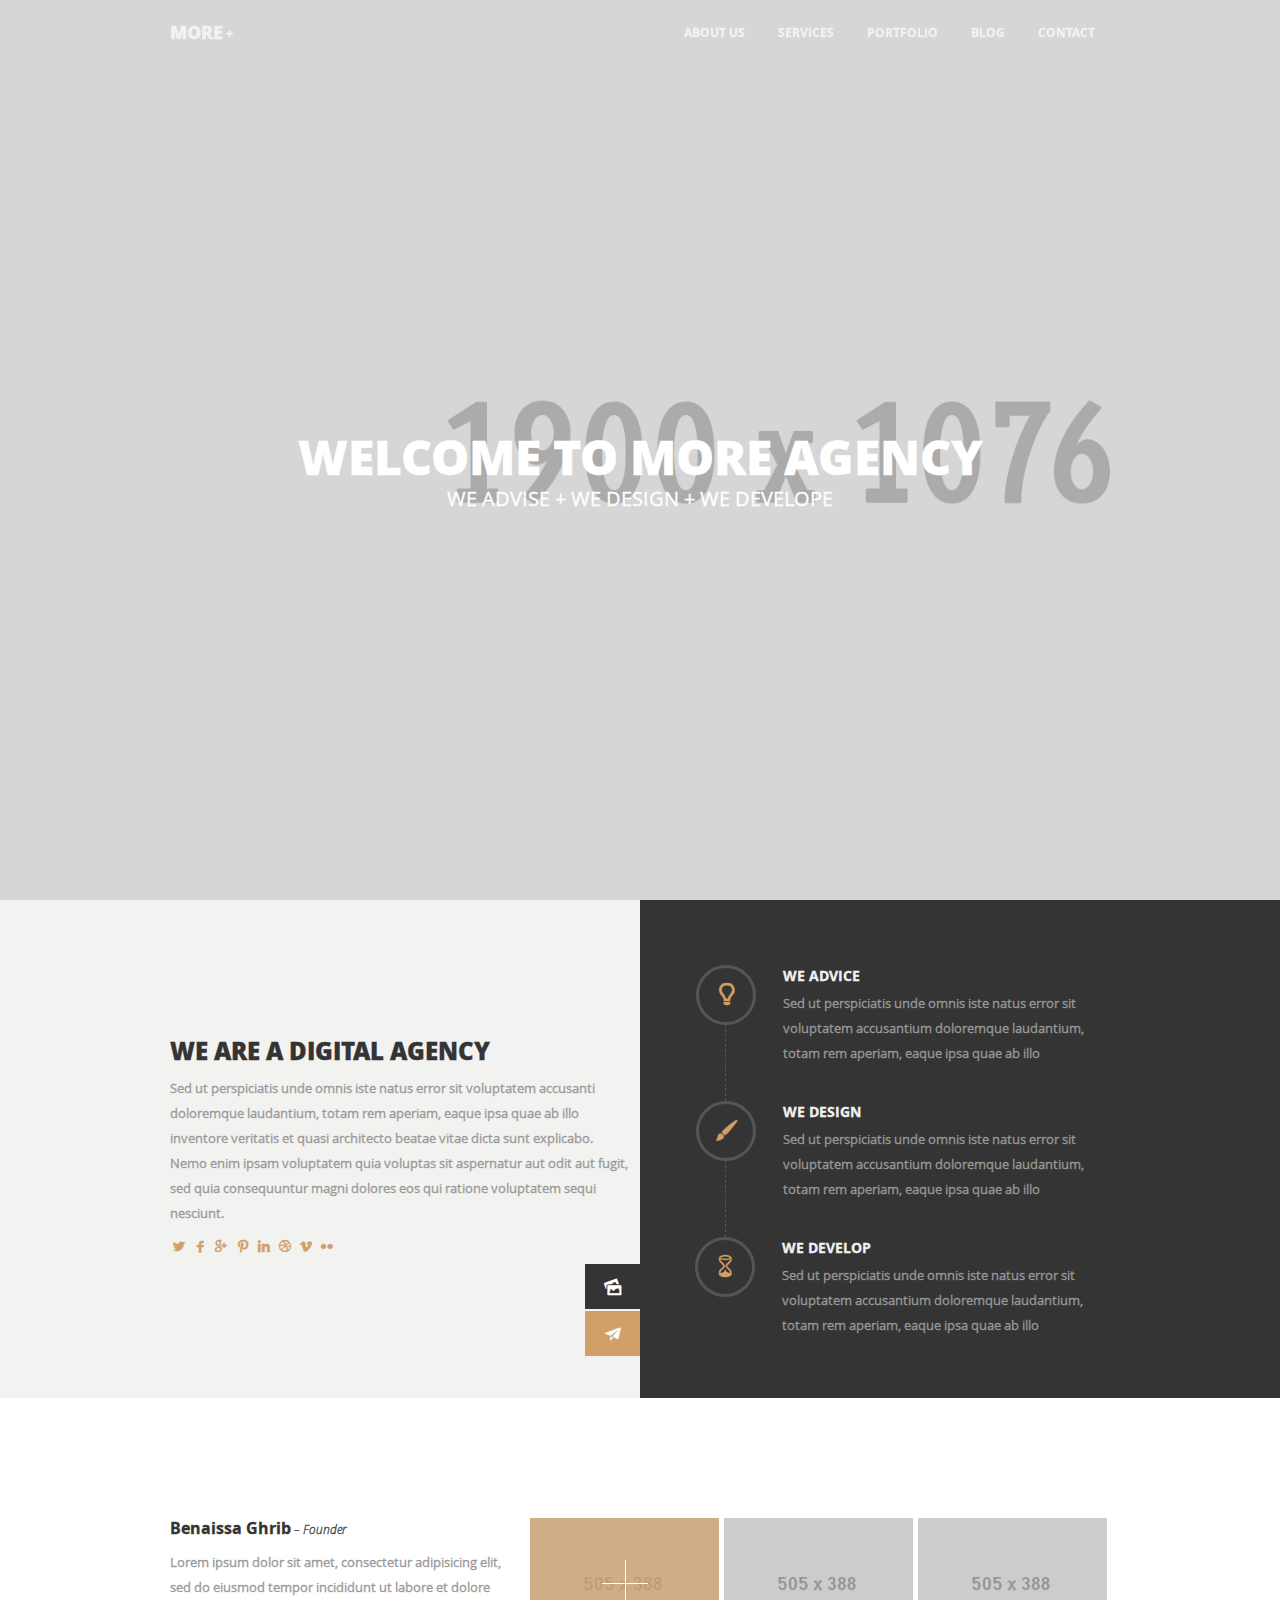
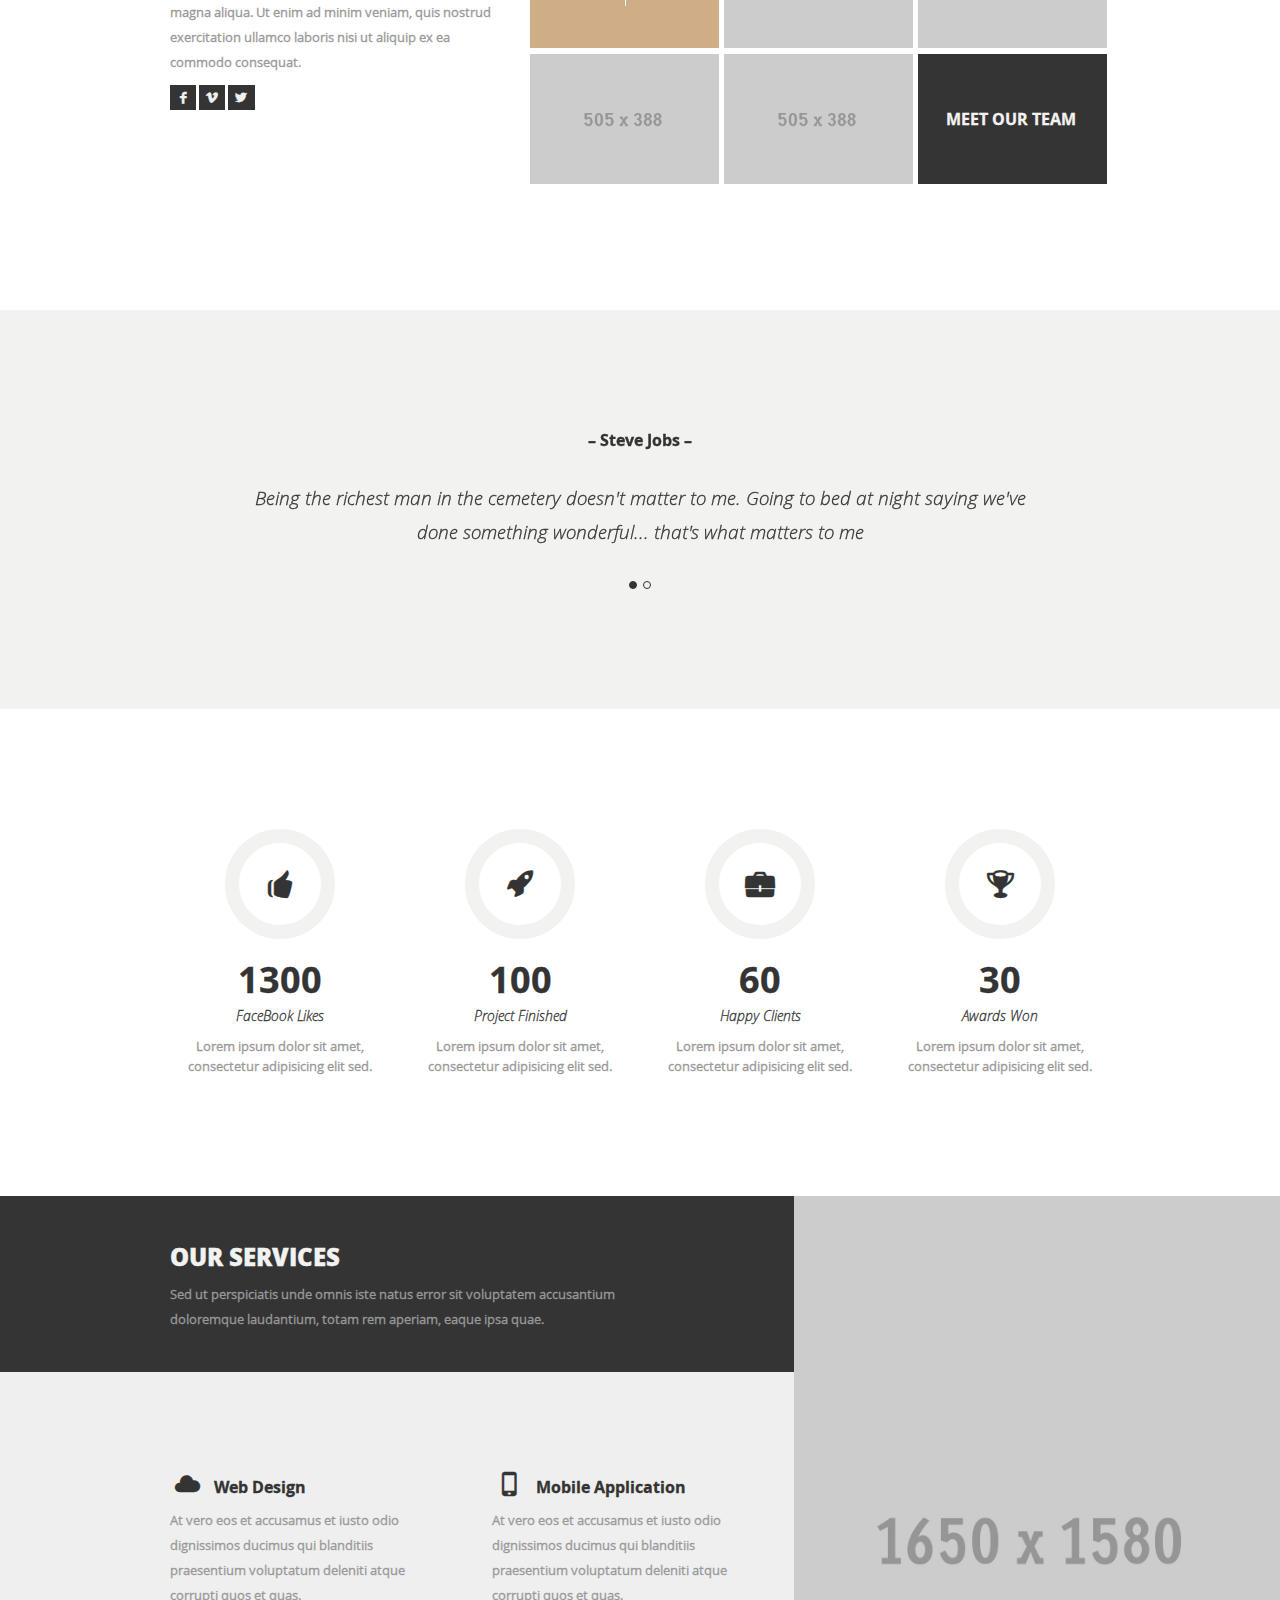
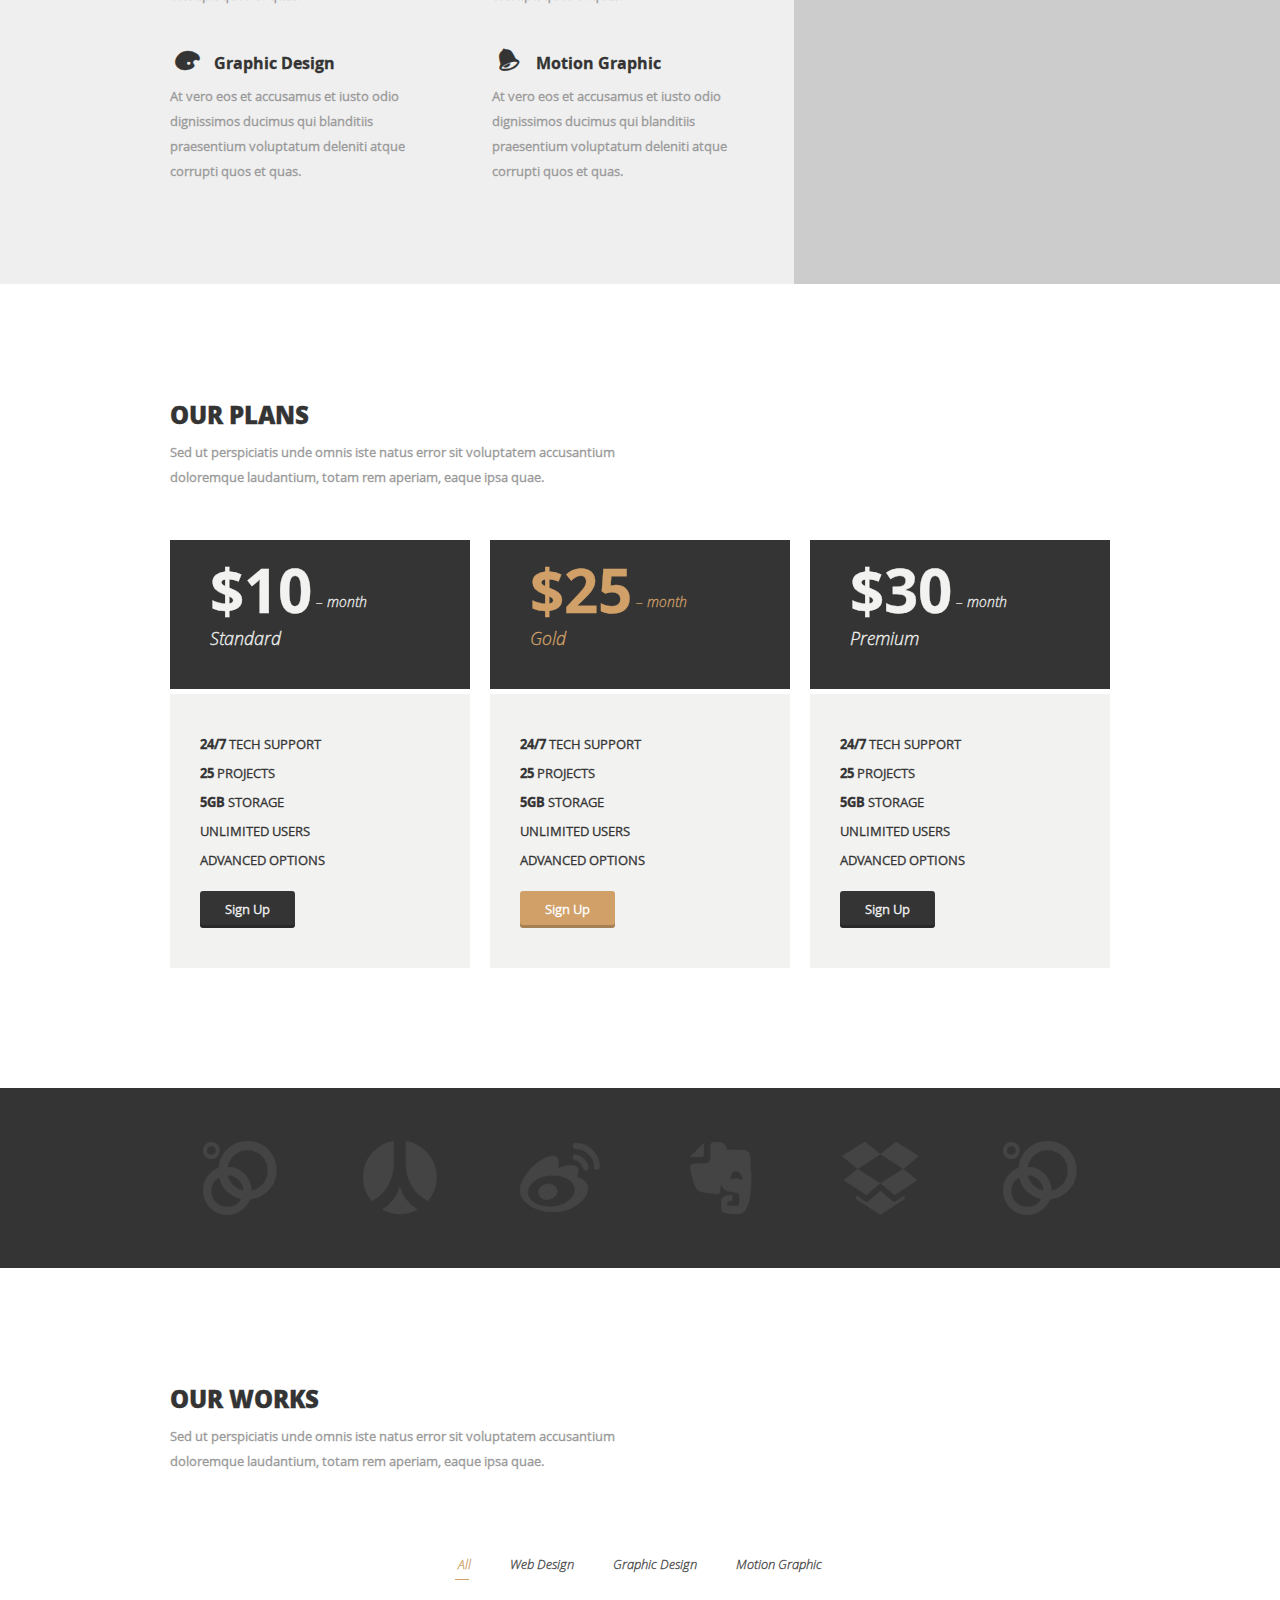
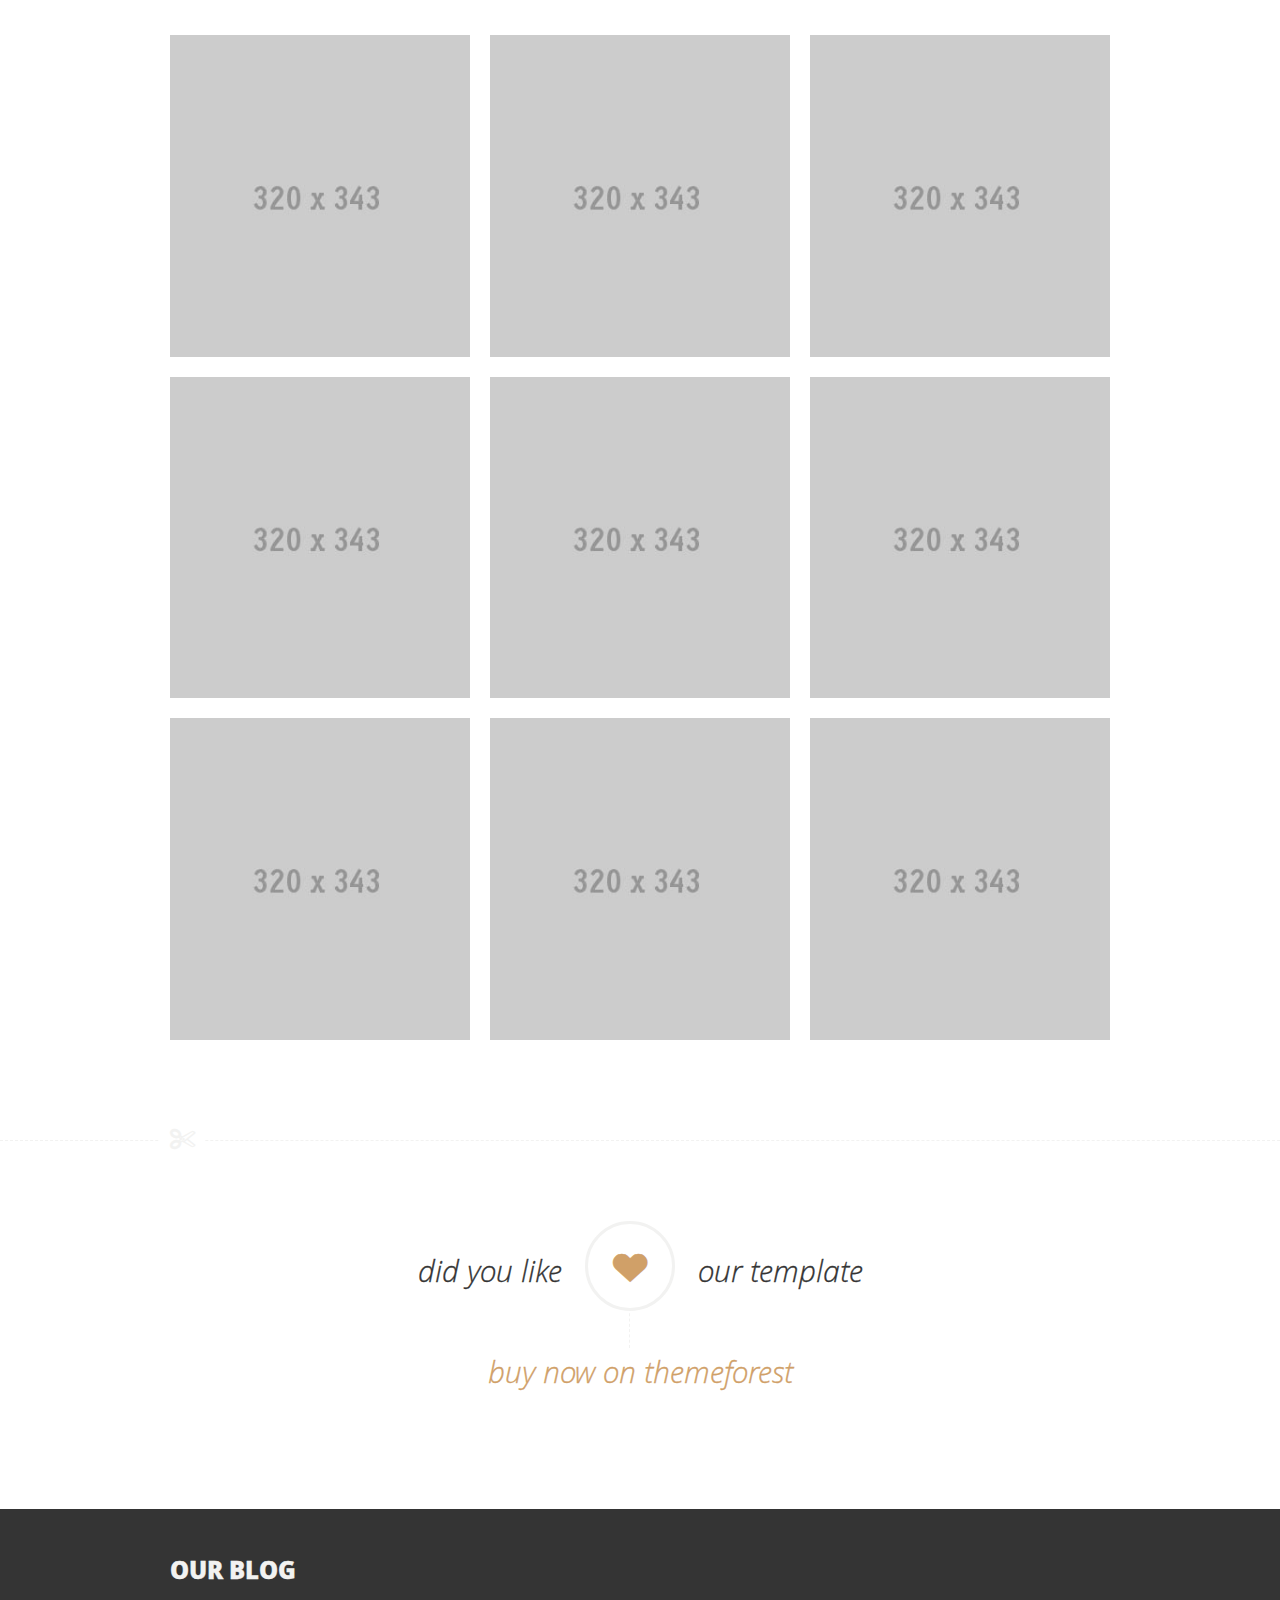
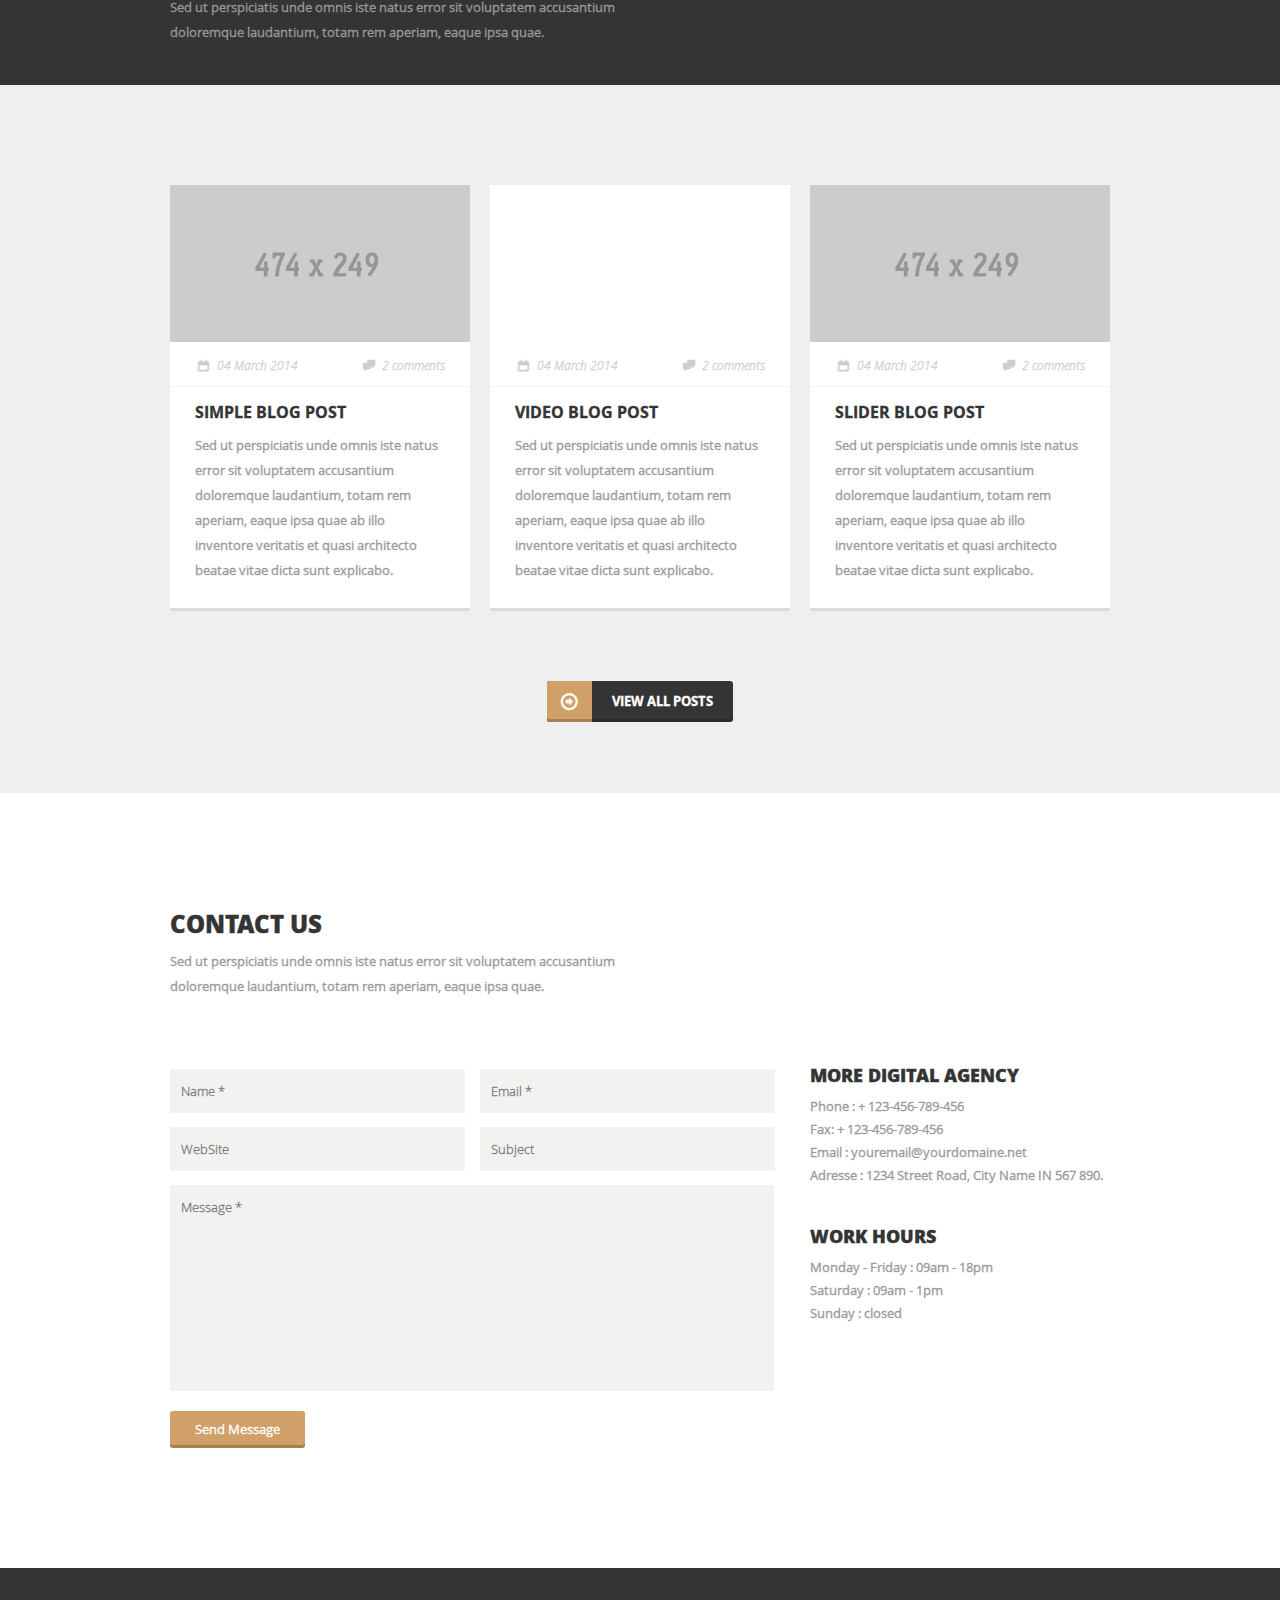
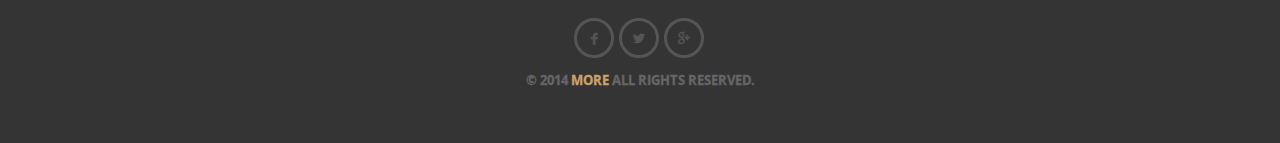
==== index.html @ 30f1f791 "first commit" ====
<!DOCTYPE HTML>
<html>
<head>
<meta http-equiv="Content-Type" content="text/html; charset=UTF-8">
<meta name="author" content="Benaissa Ghrib" />
<meta name="viewport" content="width=device-width, initial-scale=1, maximum-scale=1">

<title>MORE : Creative One Page Template</title>

<!--Stylesheet-->

<!--[if IE 7]>
<link rel="stylesheet" href="css/fontello-ie7.css"><![endif]-->

<link href="css/font.css" rel="stylesheet" type="text/css">
<link href="css/fontello.css" rel="stylesheet" type="text/css">
<link href="css/base.css" rel="stylesheet" type="text/css">
<link href="css/skeleton.css" rel="stylesheet" type="text/css">
<link href="css/main.css" rel="stylesheet" type="text/css">
<link href="css/magnific-popup.css" rel="stylesheet"  />
<link href="css/flexslider.css" rel="stylesheet" />



<!--[if lt IE 9]>
<script src="http://html5shiv.googlecode.com/svn/trunk/html5.js"></script>
<![endif]-->


<!--[if lt IE 8]>
<style>
/* For IE < 8 (trigger hasLayout) */
.clearfix {
    zoom:1;
}
</style>
<![endif]-->


</head>

<body>

	<!-- Preloader -->
	<div id="loader">
	  <div id="loaderInner"></div>
	</div>

<!--Wrapper-->
<div id="wrapper">


	<!--Header-->
	<header id="header" >
		
		<!--Main header-->
			<div class="mainHeader default">
				
				
				<!--Container-->
			<div class="container clearfix">
			<div class="one-third column">
				<!--Logo-->
				<div class="logo">
				<a  class="scroll" href="#wrapper"><h1>more<span>+</span></h1></a>
				</div>
				<!--End logo-->
			</div>
			
			
				<div class="two-thirds column">
						<!--Navigation-->
							<nav id="mainNav" >
								<a href="#" class="mobileBtn" ><i class="icon-menu"></i></a>

							<ul>
								<li><a class="scroll" href="#about">About us</a></li>
								<li><a class="scroll" href="#services">Services</a></li>
								<li><a class="scroll" href="#portfolio">Portfolio</a></li>
								<li><a class="scroll" href="#blog">BLog</a></li>
								<li><a class="scroll" href="#contact">Contact</a></li>

							</ul>

							</nav>
						<!--End navigation-->
	
				</div>
			<!--End container-->
			
			
		
 
			</div>
		<!--End main header-->
			</div>
	
	</header>
	<!--End header-->
	
	
	
	<!--Slider-->
	<div class="slider">
		
		<!--Main slider-->
		<div class=" mainSlider flexslider">
			
			
			
			
			<ul class="slides">
				
				<li><img src="images/sliderImages/slide1.jpg" class="slide" alt=""/>
				<div class="caption">
					<h1>Welcome to  more agency</h1>
					<p>we Advise  +  we Design  +  we Develope</p>	
				</div>
				</li>
					
					<li><img src="images/sliderImages/slide2.jpg" class="slide" alt="" />
						
						<div class="caption">
							<h1>Welcome to  more agency</h1>
							<p>we Advise  +  we Design  +  we Develope</p>	
						</div>
					
					</li>
			</ul>
			
			
			
		</div>
		<!--End main slider-->
	</div>
	<!--End  slider-->
	
	
	
	<!--About section-->
		<section id="about" class="about offsetBottom">

			<div class="introBg"></div>

			<!--Container-->
			<div class="container clearfix">
				
				
				<!--Intro-->
				<div class="eight columns intro">
					
					
					<!--Short buttons-->
					<div class="shortBtn "> 
						<a href="#portfolio"  class="shortFolio scroll">
							<span>View Our Work</span>
							<i class="icon-picture"></i>	
						</a>

						 <a  href="#contact" class="shortContact scroll" >
							<span>Say Hello To Us</span>
							<i class="icon-paper-plane "></i>
						</a> 
					</div>
					<!--End short buttons-->
					
					
					<!--Intro-->
					<div class="innerIntro">
						
					<h1 class="mainTitle">we are a digital agency</h1>
					<p>Sed ut perspiciatis unde omnis iste natus error sit voluptatem accusanti doloremque laudantium,
						 totam rem aperiam, eaque ipsa quae ab illo inventore veritatis et quasi architecto beatae vitae
						 dicta sunt explicabo. Nemo enim ipsam voluptatem quia voluptas sit aspernatur aut odit aut fugit,
						 sed quia consequuntur magni dolores eos qui ratione voluptatem sequi nesciunt.
					</p>
					

							<ul class="introSocial">
									<li><a href="#"><i class="icon-twitter"></i></a></li>
									<li><a href="#"><i class="icon-facebook"></i></a></li>
									<li><a href="#"><i class="icon-gplus"></i></a></li>
									<li><a href="#"><i class="icon-pinterest"></i></a></li>
									<li><a href="#"><i class="icon-linkedin"></i></a></li>
									<li><a href="#"><i class="icon-dribbble"></i></a></li>
									<li><a href="#"><i class="icon-vimeo"></i></a></li>
									<li><a href="#"><i class="icon-flickr"></i></a></li>
							</ul>
							
					</div>
					<!--End inner intro-->
				</div>
				<!--End intro-->
				
				
				
				<!--Feature-->
				<div class="eight columns features ">
					
					
					<!--Inner features-->
					<div class="featuresInner">
						
						<!--Feature single-->
						<div class="ft clearfix">
						<div class="ftIco">
							<span class="ico"><i class="icon-lamp"></i></span>
						</div>

						<div class="ftDet">
							<h3>we Advice</h3>
							<p>Sed ut perspiciatis unde omnis iste natus error sit voluptatem accusantium 
								doloremque laudantium, totam rem aperiam, eaque ipsa quae ab illo  </p>
						</div>
					</div>
					<!--End feature single-->
					
					<!--Feature single-->
					<div class="ft clearfix">
					<div class="ftIco">
						<span class="ico"><i class="icon-brush"></i></span>
					</div>

					<div class="ftDet">
						<h3>we design</h3>
						<p>Sed ut perspiciatis unde omnis iste natus error sit voluptatem accusantium 
							doloremque laudantium, totam rem aperiam, eaque ipsa quae ab illo  </p>
					</div>
				</div>
				<!--End feature single-->
				
				
				<!--Feature single-->
				<div class="ft clearfix">
				<div class="ftIco">
					<span class="ico"><i class="icon-hourglass"></i></span>
				</div>

				<div class="ftDet">
					<h3>we develop</h3>
					<p>Sed ut perspiciatis unde omnis iste natus error sit voluptatem accusantium 
						doloremque laudantium, totam rem aperiam, eaque ipsa quae ab illo  </p>
				</div>
			</div>
			<!--End feature single-->
					
					
					</div>
					<!--End inner features-->
					
				</div>
				<!--End features-->
				
			</div>
			<!--End container-->
			
		</section>
		<!--End about section-->
		
		
		
		
		<!--About details-->
			<section id="aboutDetails" class="aboutDetails offsetBottom">
		
		
			<!--Team-->
			<div class="team offsetBottom">
				
			<!--Container-->
			<div class="container clearfix ">
				
				
				
				<!--Team details-->
				<div class="six columns  teamDetails">
						
					<!--Team details single-->
					<div id="team1" class="td first">
						<h3>Benaissa Ghrib<span> – Founder</span></h3>
						<p>Lorem ipsum dolor sit amet, consectetur adipisicing elit, sed do eiusmod tempor incididunt ut
							 labore et dolore magna aliqua. Ut enim ad minim veniam,
							 quis nostrud exercitation ullamco laboris nisi ut aliquip ex ea commodo consequat.</p>
						<ul class="tSocials">
							<li><a href="#"><i class="icon-facebook"></i></a></li>
							<li><a href="#"><i class="icon-vimeo"></i></a></li>
							<li><a href="#"><i class="icon-twitter"></i></a></li>
						</ul>
					</div>
					<!--End team details single-->
					
					
						<!--Team details single-->
						<div id="team2" class="td">
							<h3>John Doe<span> – motion designer</span></h3>
							<p>Neque porro quisquam est, qui dolorem ipsum quia dolor sit amet, consectetur,
								 adipisci velit, sed quia non numquam eius modi
								 tempora incidunt ut labore et dolore magnam aliquam quaerat voluptatem. </p>
							<ul class="tSocials">
								<li><a href="#"><i class="icon-facebook"></i></a></li>
								<li><a href="#"><i class="icon-pinterest"></i></a></li>
							</ul>
						</div>
						<!--End team details single-->
						
						
						<!--Team details single-->
						<div id="team3" class="td">
							<h3>Jenny Smith<span> – designer</span></h3>
							<p>At vero eos et accusamus et iusto odio dignissimos ducimus qui blanditiis praesentium voluptatum
								 deleniti atque corrupti quos dolores et quas molestias excepturi sint occaecati cupiditate non provident,
								 similique sunt in culpa qui officia deserunt mollitia animi.</p>
							<ul class="tSocials">
								<li><a href="#"><i class="icon-facebook"></i></a></li>
								<li><a href="#"><i class="icon-gplus"></i></a></li>
								<li><a href="#"><i class="icon-pinterest"></i></a></li>
							</ul>
						</div>
						<!--End team details single-->
						
						
						<!--Team details single-->
						<div id="team4" class="td">
							<h3>Nora Doe<span> – developer</span></h3>
							<p>Bacon ipsum dolor sit amet t-bone shank sirloin beef pastrami ribeye jowl pork belly
								 kevin tenderloin. Chicken chuck sausage salami,
								 ball tip turkey sirloin turducken tri-tip ribeye tenderloin rump ham hock meatball.
								 Pork chop pastrami flank cow biltong .</p>
							<ul class="tSocials">
								<li><a href="#"><i class="icon-linkedin"></i></a></li>
								<li><a href="#"><i class="icon-gplus"></i></a></li>
								<li><a href="#"><i class="icon-instagram"></i></a></li>
							</ul>
						</div>
						<!--End team details single-->
						
						
						<!--Team details single-->
						<div id="team5" class="td">
							<h3>Emy Doe<span> – marketer</span></h3>
							<p>Bacon ipsum dolor sit amet t-bone shank sirloin beef pastrami ribeye jowl pork belly
								 kevin tenderloin. Chicken chuck sausage salami,
								 ball tip turkey sirloin turducken tri-tip ribeye tenderloin rump ham hock meatball.
								 Pork chop pastrami flank cow biltong .</p>
							<ul class="tSocials">
								<li><a href="#"><i class="icon-linkedin"></i></a></li>
								<li><a href="#"><i class="icon-dribbble"></i></a></li>
								<li><a href="#"><i class="icon-instagram"></i></a></li>
							</ul>
						</div>
						<!--End team details single-->
					
					
				</div>
				<!--End team details-->
				
				
				
				
				<!--Team thumbs-->
				<div class="ten columns teamThumbs">
					<ul class="thumbs">
						<li><a class="tactive" href="#team1"><img src="images/t1.jpg" alt="" ><span></span></a></li>
						<li><a href="#team2"><img src="images/t2.jpg" alt=""><span></span></a></li>
						<li><a href="#team3"><img src="images/t3.jpg" alt=""><span></span></a></li>
						<li><a href="#team4"><img src="images/t4.jpg" alt=""><span></span></a></li>
						<li><a href="#team5"><img src="images/t5.jpg" alt=""><span></span></a></li>
						<li class="teamTitle"><h3>meet our team</h3></li>
					</ul>
					
					
				</div>
				 <!--End team thumbs-->
				
		
			</div>
			<!--End container-->
			

				</div>
				<!--End team-->
			
			
			<!--Testimonials-->
			<div class="testimonials offsetBottom">
				
				<!--Container-->
				<div class="container clearfix">

					<div class="sixteen columns">


				<!--Testimonials slider-->
						<div class="testiSlider clearfix flexslider">


							<ul class="slides">
							<li><h3 class="testiProfile">– Steve Jobs –</h3>
								<blockquote>Being the richest man in the cemetery doesn't matter to me.
							Going to bed at night saying we've done something wonderful... that's what matters to me</blockquote>
							 </li>
							<li>
								<h3 class="testiProfile">– Steve Jobs –</h3>
								<blockquote>Being the richest man in the cemetery doesn't matter to me.
							Going to bed at night saying we've done something wonderful... that's what matters to me </blockquote>
							</li>	
								

							</ul>	

								</div>
						<!--End testimonials slider-->
						
							</div>

							</div>
							<!--End container-->
							
							</div>
							<!--End testimonials-->
							
				
						<!--Testimonials-->
						<div class="facts">

							<!--Container-->
							<div class="container clearfix">
								
								
								<!--Fct-->
								<div class="four columns fct timer">
								    <i class="icon-thumbs-up icoF"></i>
									<span class="count">1300</span>
									<span class="fc">FaceBook Likes</span>
									<p>Lorem ipsum dolor sit amet, consectetur adipisicing elit sed.</p>
								</div>
								<!--End fct-->
								
								
								<!--Fct-->
								<div class="four columns fct timer">
								    <i class="icon-rocket icoF"></i>
									<span class="count">100</span>
									<span class="fc">Project Finished</span>
									<p>Lorem ipsum dolor sit amet, consectetur adipisicing elit sed.</p>
								</div>
								<!--End fct-->
								
								
								<!--Fct-->
								<div class="four columns fct timer">
								    <i class="icon-briefcase icoF"></i>
									<span class="count">60</span>
									<span class="fc">Happy Clients</span>
									<p>Lorem ipsum dolor sit amet, consectetur adipisicing elit sed.</p>
								</div>
								<!--End fct-->
								
								
								<!--Fct-->
								<div class="four columns fct timer">
								    <i class="icon-trophy icoF"></i>
									<span class="count">30</span>
									<span class="fc">Awards Won</span>
									<p>Lorem ipsum dolor sit amet, consectetur adipisicing elit sed.</p>
								</div>
								<!--End fct-->
								
								
						
							</div>
							<!--End container-->

							</div>
							<!--End testimonials-->
						
			
		
		</section>
		<!--End about details section-->
		
		
		
		<!--Services section-->
		<section id="services" class="services offsetBottom">

				<div class="imgServices"></div>
				
				
				<!--Section title-->
				<div class="secTitle darkgrey">
						<!--Container-->
						<div class="container clearfix">
							<div class="row sectitleInner">
								<h1 class="mainTitle darkgrey">our services</h1>
								<p>Sed ut perspiciatis unde omnis iste natus error sit voluptatem accusantium doloremque
								laudantium, totam rem aperiam, eaque ipsa quae. </p>
							</div>
						</div>
						<!--End container-->
				</div>
				<!--End section title-->

				

				<!--Section content-->
				<div class="secContent lightgrey">

				<!--Container-->
				<div class="container clearfix">
					
					<!--Services inner-->
					<div class="servicesInner row">
						
						<!--Service-->
						<div class="service">
							<h3>
							<i class="icon-cloud"></i>
							Web Design
							</h3>
							<p>At vero eos et accusamus et iusto odio dignissimos ducimus
								 qui blanditiis praesentium voluptatum deleniti atque corrupti
								 quos et quas.</p>
						</div>
						<!--End services -->
	
						<!--Service-->
						<div class="service">
							<h3>
							<i class="icon-mobile"></i>
							Mobile Application
							</h3>
							<p>At vero eos et accusamus et iusto odio dignissimos ducimus
								 qui blanditiis praesentium voluptatum deleniti atque corrupti
								 quos et quas.</p>
						</div>
						<!--End services -->
					
						<!--Service-->
						<div class="service">
							<h3>
							<i class="icon-palette"></i>
							Graphic Design
							</h3>
							<p>At vero eos et accusamus et iusto odio dignissimos ducimus
								 qui blanditiis praesentium voluptatum deleniti atque corrupti
								 quos et quas.</p>
						</div>
						<!--End services -->
						
						<!--Service-->
							<div class="service">
								<h3>
								<i class="icon-bell"></i>
								Motion Graphic
								</h3>
								<p>At vero eos et accusamus et iusto odio dignissimos ducimus
									 qui blanditiis praesentium voluptatum deleniti atque corrupti
									 quos et quas.</p>
							</div>
						<!--End services -->
						
					</div>
					<!--End services inner-->

				</div>
				<!--End container-->

				</div>
				<!--End section content -->

			</section>
			<!--End services section-->
			
			
			
			
				<!--Plans section-->
				<section id="plans" class="plans">



						<!--Section title-->
						<div class="secTitle">
							
								<!--Container-->
								<div class="container clearfix">
									<div class="row sectitleInner">
										<h1 class="mainTitle">our plans</h1>
										<p>Sed ut perspiciatis unde omnis iste natus error sit voluptatem accusantium doloremque
										laudantium, totam rem aperiam, eaque ipsa quae. </p>
									</div>
								</div>
								<!--End container-->
						</div>
						<!--End section title-->
						
						
						
						
						<!--Section content-->
						<div class="secContent">

						<!--Container-->
						<div class="container clearfix">
							
								<!--Plans inner-->
								<div class="plansInner offsetBottom clearfix">
									
									
								<!--Plan-->
								<div class="one-third column plan">
									
									<!--Plan header-->
									<div class="planHeader">
										<div class="planPrice"><h1>$10<span> &ndash; month</span></h1></div>
										<div class="planName"><h3>Standard</h3></div>
									</div>
									<!--End plan header-->	
									
									<!--Plan body-->
									<div class="planBody">
										<ul>  
										<li><span>24/7</span> Tech Support</li>
										<li><span>25</span> Projects</li>  
										<li><span>5GB</span> Storage</li>  
										<li>Unlimited Users</li>  
										<li>Advanced options</li>  
										</ul>
										
										<!--Plan btn-->
										<div class="btn">
											<a href="#">Sign Up</a>
										</div>
										<!--End plan btn-->
										
									</div>
									<!--End plan body-->
									
									
								</div>
								<!--End plan-->
								
								
								<!--Plan-->
								<div class="one-third column plan">
									
									<!--Plan header-->
									<div class="planHeader featured">
										<div class="planPrice"><h1>$25<span> &ndash; month</span></h1></div>
										<div class="planName"><h3>Gold</h3></div>
									<!--End plan header-->
									</div>
									
									<!--Plan body-->
									<div class="planBody">
										<ul>  
										<li><span>24/7</span> Tech Support</li>
										<li><span>25</span> Projects</li>  
										<li><span>5GB</span> Storage</li>  
										<li>Unlimited Users</li>  
										<li>Advanced options</li>  
										</ul>
										
										<!--Plan btn-->
										<div class="btn featured">
											<a href="#">Sign Up</a>
										</div>
										<!--End plan btn-->
										
									</div>
									<!--End plan body-->
									
								</div>
								<!--End plan-->
								
								
								
								<!--Plan-->
								<div class="one-third column plan">
									
									
									<!--Plan header-->
									<div class="planHeader">
										<div class="planPrice"><h1>$30<span> &ndash; month</span></h1></div>
										<div class="planName"><h3>Premium</h3></div>
									</div>
									<!--End plan header-->
									
									
									<!--Plan body-->
									<div class="planBody">
										<ul>  
										<li><span>24/7</span> Tech Support</li>
										<li><span>25</span> Projects</li>  
										<li><span>5GB</span> Storage</li>  
										<li>Unlimited Users</li>  
										<li>Advanced options</li>  
										</ul>
										
										<!--Plan btn-->
										<div class="btn">
											<a href="#">Sign Up</a>
										</div>
										<!--End plan btn-->
										
										
									</div>
									<!--End plan body-->
									
									
								</div>
								<!--End plan-->
									
								</div>
								<!--End plans inner-->
							
						</div>
						<!--End container-->
						
						
						
							<!--Clients-->
							<div class="clients">
								
							<!--Container-->
							<div class="container clearfix">
								
										
							<!--Clients slider-->
								<div class="clientSlider clearfix flexslider">

									<ul class="slides">
										<li><i class="icon-google-circles"></i></li>
										<li><i class="icon-renren"></i></li>
										<li><i class="icon-sina-weibo"></i></li>
										<li><i class="icon-evernote"></i></li>
										<li><i class="icon-dropbox"></i></li>
										<li><i class="icon-google-circles"></i></li>
										<li><i class="icon-dropbox"></i></li>
										<li><i class="icon-sina-weibo"></i></li>
										<li><i class="icon-evernote"></i></li>
										<li><i class="icon-stumbleupon"></i></li>	
									</ul>	

								</div>
							<!--End clients slider-->
							
								</div>
								<!--End container-->
							
							</div>
							<!--End clients-->


						</div>
						<!--End section content -->
						</section>
						<!--End plans section-->
						
						
						
						
						
						
						
					<!--Portfolio section-->
					<section id="portfolio" class="offsetTop">

							<!--Section title-->
							<div class="secTitle">

									<!--Container-->
									<div class="container clearfix">
										<div class="row sectitleInner">
											<h1 class="mainTitle">our works</h1>
											<p>Sed ut perspiciatis unde omnis iste natus error sit voluptatem accusantium doloremque
											laudantium, totam rem aperiam, eaque ipsa quae. </p>
										</div>
									</div>
									<!--End container-->
							</div>
							<!--End section title-->




							<!--Section content-->
							<div class="secContent">

							<!--Container-->
							<div class="container clearfix">
								
								
								<!--Filter nav-->
								<div class="filterNav">
									
									<ul class="filter" id="category">
										<li class="all current"><a href="#">All</a></li>
										<li class="catWeb"><a href="#"> Web Design</a></li>
										<li class="catGraphic"><a href="#">Graphic Design</a></li>
										<li class="catMotion"><a href="#" class="last">Motion Graphic</a></li>
									</ul>
								
								</div>
								<!--End filter nav-->
																
				
								<!-- Works list -->
								<div id="works" class="clearfix ">
									<!--Portfolio-->
										<ul class="portfolio clearfix">
										

							<li class="one-third column  item " data-id="id-1" data-type="catWeb">
								<div >
								<a href="project.html" class="openProject">
									<div class="desc">
									<div class="crosshair"><img src="images/crosshair.png" alt=""></div>
									<h3 class="projDesc">Project Name <span>&#8213; web design &#8213;</span></h3>

									</div>
									<img src="images/portfolioImages/w1.jpg" alt="">
								</a>

							</div></li>
						
						

							<li class="one-third column  item  " data-id="id-2" data-type="catWeb"><div >
								<a href="project.html" class="openProject">
									<div class="desc">
										<div class="crosshair"><img src="images/crosshair.png" alt=""></div>
									<h3 class="projDesc">Project Name <span>&#8213; web design &#8213;</span></h3>
									</div>
									<img src="images/portfolioImages/w2.jpg" alt="">
								</a>
							</div></li>
						
						

							<li class="one-third column  item " data-id="id-3" data-type="catGraphic"><div >
								<a href="project.html" class="openProject">
									<div class="desc">
									<div class="crosshair"><img src="images/crosshair.png" alt=""></div>
									<h3 class="projDesc">Project Name <span>&#8213; graphic design &#8213;</span></h3>
									</div>
									<img src="images/portfolioImages/w3.jpg" alt="">
								</a>

							</div>
							</li>

							<li class="one-third column  item " data-id="id-4" data-type="catGraphic"><div >
								<a href="project.html" class="openProject">
									<div class="desc">
									<div class="crosshair"><img src="images/crosshair.png" alt=""></div>
									<h3 class="projDesc">Project Name <span>&#8213; graphic design &#8213;</span></h3>
									</div>
									<img src="images/portfolioImages/w4.jpg" alt="">
								</a>
							
							</div>
						
							</li>

							<li  class="one-third column  item " data-id="id-5" data-type="catGraphic"><div>
								<a href="project.html" class="openProject">
									<div class="desc">
									<div class="crosshair"><img src="images/crosshair.png" alt=""></div>
									<h3 class="projDesc">Project Name <span>&#8213; graphic design &#8213;</span></h3>
									</div>
										<img src="images/portfolioImages/w5.jpg" alt="">
								</a>

							</div>
						
							</li>
						

							<li class="one-third column  item " data-id="id-6" data-type="catMotion">
								<div >
								<a href="project_video.html" class="openProject">
									<div class="desc">
									<div class="crosshair"><img src="images/crosshair.png" alt=""></div>
									<h3 class="projDesc">Project Name <span>&#8213; motion graphic &#8213;</span></h3>
									</div>
									<img src="images/portfolioImages/w6.jpg" alt="">
								</a>

							</div>
						
							</li>
							<li class="one-third column  item " data-id="id-7" data-type="catMotion"><div >
									<a href="project_video.html" class="openProject">
										<div class="desc">
										<div class="crosshair"><img src="images/crosshair.png" alt=""></div>
										<h3 class="projDesc">Project Name <span>&#8213; motion graphic &#8213;</span></h3>
										</div>
											<img src="images/portfolioImages/w7.jpg" alt="">
									</a>


							</div>
						
							</li>
						
								<li class="one-third column  item " data-id="id-8" data-type="catMotion">
									<div >
									<a href="project_video.html" class="openProject">
										<div class="desc">
										<div class="crosshair"><img src="images/crosshair.png" alt=""></div>
										<h3 class="projDesc">Project Name <span>&#8213; motion graphic &#8213;</span></h3>
										</div>
										<img src="images/portfolioImages/w8.jpg" alt="">
									</a>

								</div>

								</li>
								<li class="one-third column  item " data-id="id-9" data-type="catMotion"><div >
										<a href="project_video.html" class="openProject">
											<div class="desc">
											<div class="crosshair"><img src="images/crosshair.png" alt=""></div>
											<h3 class="projDesc">Project Name <span>&#8213; motion graphic &#8213;</span></h3>
											</div>
												<img src="images/portfolioImages/w9.jpg" alt="">
										</a>


								</div>

								</li>

							</ul>
							<!--End portfolio-->
							</div>
							<!-- End works list -->
							
						
			
							</div>
							<!--End container-->

							</div>
							<!--End section content -->
							
						

							</section>
							<!--End portfolio section-->
							
						<!--Call to action-->	
						<section id="clt" class="clt offsetBottom">
							
							<!--Container-->
							<div class="container clearfix">
								
								<!--Clt inner-->
								<div class="cltInner">
									
								<p>did you like <i class="icon-heart"></i>  our template</p>
								<a href="#">buy now on themeforest</a>
								</div>
								<!--End clt inner-->
								
							</div>
							<!--End container-->	
							
						</section>
						<!--End call to action-->
						
						
						
						
						
					<!--BLog section-->
					<section id="blog"  class="blog">


							<!--Section title-->
							<div class="secTitle darkgrey">
									<!--Container-->
									<div class="container clearfix">
										<div class="row sectitleInner">
											<h1 class="mainTitle darkgrey">our BLog</h1>
											<p>Sed ut perspiciatis unde omnis iste natus error sit voluptatem accusantium doloremque
											laudantium, totam rem aperiam, eaque ipsa quae. </p>
										</div>
									</div>
									<!--End container-->
							</div>
							<!--End section title-->



							<!--Section content-->
							<div class="secContent lightgrey">

							<!--Container-->
							<div class="container clearfix">
								
							<!--Blog posts-->
							<div class="blogPosts clearfix">
								
							<div class="one-third column ">
								<!--Post-->
								<div class="post">
									<!--Post media-->
									<div class="media">
										<a  href="blog_single.html"><img src="images/blogImages/post1.jpg" height="160" alt=""></a>
									</div>
									<!--End post media-->
									
									
									<!--Post info-->
									<div class="postInfo clearfix">
										<span class="time"><i class="icon-calendar"></i>04 March 2014</span>
										<span class="comments"><a href="#"><i class="icon-chat"></i>2 comments</a></span>
									</div>
									<!--End post info-->
									
									
									<!--Post body-->
									<div class="postBody">
										<!--Post excerpt-->
										<div class="postExcerpt">
											<h1><a class="title" href="blog_single.html">Simple Blog Post</a></h1>
											<p>Sed ut perspiciatis unde omnis iste natus error sit
												 voluptatem accusantium doloremque laudantium, totam rem aperiam,
												 eaque ipsa quae ab illo inventore veritatis et quasi architecto
												 beatae vitae dicta sunt explicabo.</p>
										</div>
										<!--End post excerpt-->
									</div>
									<!--End post body-->
								</div>
								<!--End post-->	
							</div>	
							<div class="one-third column ">
									<!--Post-->
									<div class="post">
										<!--Post media-->
										<div class="media">
											<div class="videoWrapper" >
											<iframe  height="158" src="http://player.vimeo.com/video/51173359"  allowfullscreen></iframe>
											</div>
										</div>
										<!--End post media-->


										<!--Post info-->
										<div class="postInfo clearfix">
											<span class="time"><i class="icon-calendar"></i>04 March 2014</span>
											<span class="comments"><a href="#"><i class="icon-chat"></i>2 comments</a></span>
										</div>
										<!--End post info-->


										<!--Post body-->
										<div class="postBody">
											<!--Post excerpt-->
											<div class="postExcerpt">
												<h1><a class="title" href="blog_single.html">Video Blog Post</a></h1>
												<p>Sed ut perspiciatis unde omnis iste natus error sit
													 voluptatem accusantium doloremque laudantium, totam rem aperiam,
													 eaque ipsa quae ab illo inventore veritatis et quasi architecto
													 beatae vitae dicta sunt explicabo.</p>
											</div>
											<!--End post excerpt-->
										</div>
										<!--End post body-->
									</div>
									<!--End  post-->	
								</div>
								
									
							<div class="one-third column ">
								
										<!--Post-->
										<div class="post">
											<!--Post media-->
											<div class="media postSlider flexslider">
												<ul class="slides">

												<li><a  href="blog_single.html"><img src="images/blogImages/post2.jpg" alt=""/></a></li>
												<li><a  href="blog_single.html"><img src="images/blogImages/post3.jpg" alt="" /></a></li>

												</ul>
											</div>
											<!--End post media-->


											<!--Post info-->
											<div class="postInfo clearfix">
												<span class="time"><i class="icon-calendar"></i>04 March 2014</span>
												<span class="comments"><a href="#"><i class="icon-chat"></i>2 comments</a></span>
											</div>
											<!--End post info-->


											<!--Post body-->
											<div class="postBody">
												<!--Post excerpt-->
												<div class="postExcerpt">
													<h1><a class="title" href="blog_single.html">Slider Blog Post</a></h1>
													<p>Sed ut perspiciatis unde omnis iste natus error sit
														 voluptatem accusantium doloremque laudantium, totam rem aperiam,
														 eaque ipsa quae ab illo inventore veritatis et quasi architecto
														 beatae vitae dicta sunt explicabo.</p>
												</div>
												<!--End post excerpt-->
											</div>
											<!--End post body-->
										</div>
										<!--End post-->	
										</div>

							</div>
							<!--End blog posts-->
							
							<!--All blog posts-->
								<div class="allPosts">
								<a class="specialBtn" href="blog.html"><i class="icon-right-circled"></i>
								<h3>View all posts</h3>
								</a>
								</div>
							<!--End all blog posts-->
						
						</div>
						<!--End container-->

						</div>
						<!--End section content -->

					</section>
					<!--End blog section-->
					
					
					
					
					
					
						<!--Contact section-->
						<section id="contact" class="contact offsetTop offsetBottom">



								<!--Section title-->
								<div class="secTitle">

										<!--Container-->
										<div class="container clearfix">
											<div class="row sectitleInner">
												<h1 class="mainTitle">Contact us</h1>
												<p>Sed ut perspiciatis unde omnis iste natus error sit voluptatem accusantium doloremque
												laudantium, totam rem aperiam, eaque ipsa quae. </p>
											</div>
										</div>
										<!--End container-->
								</div>
								<!--End section title-->




								<!--Section content-->
								<div class="secContent">

								<!--Container-->
								<div class="container clearfix">
									
									<div class="two-thirds column">
										
									
										<!--Contact form-->
										<div class="contactForm">
											<form method="post" action="send.php">
												
												<!--Input columns-->
												<div class="inputColumns clearfix">
													
												<div class="column1">
												<input type="text" placeholder="Name *" value="" id="name" name="name" >
												</div>
												
												<!--Column-->
												<div class="column2">
												<input type="text" placeholder="Email *" value="" id="email" name="email">
												</div>
												<!--End column-->
												
												</div>
												<!--End input columns-->
												
												
													<!--Input columns-->
													<div class="inputColumns clearfix">

													<div class="column1">
													<input type="text" placeholder="WebSite" value="" id="website" name="website" >
													</div>

													<!--Column-->
													<div class="column2">
													<input type="text" placeholder="Subject " value="" id="subject" name="subject">
													</div>
													<!--End column-->

													</div>
													<!--End input columns-->
													
													<textarea name="message"  placeholder="Message *" id="message" cols="45" rows="10"></textarea>
													<div id="submit">Send Message</div>
											</form>
											
											
											<!--Contact form message-->
											<div id="success"><h2>Your message has been sent. Thank you!</h2></div>
											<div id="error"><h2>Sorry your message can not be sent.</h2></div>
											<!--End contact form message-->
										</div>
										<!--End contact form-->	
									</div>
									
									
									
									<div class="one-third column">
										<!--Contact info-->
										<div class="contactInfo">
											<div class="cInfo">
												<h1>more digital agency</h1>
												<ul>
													<li>Phone : + 123-456-789-456</li>
													<li>Fax: + 123-456-789-456</li>
													<li>Email : youremail@yourdomaine.net</li>
													<li>Adresse : 1234 Street Road, City Name
													IN 567 890.</li>
												</ul>
											</div>
											
											
												<div class="wInfo">
													<h1>work hours</h1>
													<ul>
														<li>Monday - Friday : 09am - 18pm</li>
														<li>Saturday : 09am - 1pm</li>
														<li>Sunday : closed</li>

													</ul>
												</div>
											
											
											
										</div>
										<!--End contact info-->
									</div>
									
									
									
									
									
									</div>
									<!--End container-->

									</div>
									<!--End section content -->

								</section>
								<!--End contact section-->
								
								
								
								
								
							<!--Footer-->	
							<footer id="footer" class="footer">

							<!--Footer holder-->
							<div class="footerholder">
									<!--Container-->
									<div class="container clearfix">

									

										<ul class="socialsFooter">
											<li><a href="#"><i class="icon-facebook"></i></a></li>
											<li><a href="#"><i class="icon-twitter"></i></a></li>
											<li><a href="#"><i class="icon-gplus"></i></a></li>

										</ul>

											<p>&copy; 2014 <span class="brand">more</span> All Rights Reserved.</p>
										



							</div>
								<!--End container-->
							</div>
								<!--End foter holder-->


						</footer>
					<!--End footer-->
					
				
				

				
				
								
</div>
<!--ENd wrapper-->

	
<!--Javascript-->
<script src="js/jquery-1.9.1.min.js" type="text/javascript"></script>
<script src="js/jquery-migrate-1.2.1.js" type="text/javascript"></script>
<script src="js/jquery.flexslider-min.js" type="text/javascript"></script>
<script src="js/jquery.easing.1.3.js" type="text/javascript"></script>
<script src="js/jquery.smooth-scroll.js" type="text/javascript"></script>
<script src="js/jquery.quicksand.js" type="text/javascript"></script>
<script src="js/modernizr.custom.js" type="text/javascript"></script>
<script src="js/jquery.magnific-popup.js" type="text/javascript"></script>
<script src="js/jquery.appear.min.js" type="text/javascript"></script>
<script src="js/Placeholders.min.js" type="text/javascript"></script>
<script src="js/jquery.timer.js" type="text/javascript"></script>
<script src="js/script.js" type="text/javascript"></script>


<!-- Google analytics -->


<!-- End google analytics -->


</body>
</html>
---- css/fontello-ie7.css ----
[class^="icon-"], [class*=" icon-"] {
  font-family: 'fontello';
  font-style: normal;
  font-weight: normal;
 
  /* fix buttons height */
  line-height: 1em;
 
  /* you can be more comfortable with increased icons size */
  /* font-size: 120%; */
}
 
.icon-tag-1 { *zoom: expression( this.runtimeStyle['zoom'] = '1', this.innerHTML = '&#xe921;&nbsp;'); }
.icon-android { *zoom: expression( this.runtimeStyle['zoom'] = '1', this.innerHTML = '&#xe91c;&nbsp;'); }
.icon-note { *zoom: expression( this.runtimeStyle['zoom'] = '1', this.innerHTML = '&#xe809;&nbsp;'); }
.icon-note-beamed { *zoom: expression( this.runtimeStyle['zoom'] = '1', this.innerHTML = '&#xe80a;&nbsp;'); }
.icon-search { *zoom: expression( this.runtimeStyle['zoom'] = '1', this.innerHTML = '&#xe80b;&nbsp;'); }
.icon-flashlight { *zoom: expression( this.runtimeStyle['zoom'] = '1', this.innerHTML = '&#xe80c;&nbsp;'); }
.icon-mail { *zoom: expression( this.runtimeStyle['zoom'] = '1', this.innerHTML = '&#xe80d;&nbsp;'); }
.icon-heart { *zoom: expression( this.runtimeStyle['zoom'] = '1', this.innerHTML = '&#xe80e;&nbsp;'); }
.icon-heart-empty { *zoom: expression( this.runtimeStyle['zoom'] = '1', this.innerHTML = '&#xe80f;&nbsp;'); }
.icon-star { *zoom: expression( this.runtimeStyle['zoom'] = '1', this.innerHTML = '&#xe810;&nbsp;'); }
.icon-star-empty { *zoom: expression( this.runtimeStyle['zoom'] = '1', this.innerHTML = '&#xe811;&nbsp;'); }
.icon-user { *zoom: expression( this.runtimeStyle['zoom'] = '1', this.innerHTML = '&#xe812;&nbsp;'); }
.icon-users { *zoom: expression( this.runtimeStyle['zoom'] = '1', this.innerHTML = '&#xe813;&nbsp;'); }
.icon-user-add { *zoom: expression( this.runtimeStyle['zoom'] = '1', this.innerHTML = '&#xe814;&nbsp;'); }
.icon-video { *zoom: expression( this.runtimeStyle['zoom'] = '1', this.innerHTML = '&#xe815;&nbsp;'); }
.icon-picture { *zoom: expression( this.runtimeStyle['zoom'] = '1', this.innerHTML = '&#xe816;&nbsp;'); }
.icon-camera { *zoom: expression( this.runtimeStyle['zoom'] = '1', this.innerHTML = '&#xe817;&nbsp;'); }
.icon-layout { *zoom: expression( this.runtimeStyle['zoom'] = '1', this.innerHTML = '&#xe920;&nbsp;'); }
.icon-menu { *zoom: expression( this.runtimeStyle['zoom'] = '1', this.innerHTML = '&#xe819;&nbsp;'); }
.icon-check { *zoom: expression( this.runtimeStyle['zoom'] = '1', this.innerHTML = '&#xe81a;&nbsp;'); }
.icon-cancel { *zoom: expression( this.runtimeStyle['zoom'] = '1', this.innerHTML = '&#xe81b;&nbsp;'); }
.icon-cancel-circled { *zoom: expression( this.runtimeStyle['zoom'] = '1', this.innerHTML = '&#xe89a;&nbsp;'); }
.icon-cancel-squared { *zoom: expression( this.runtimeStyle['zoom'] = '1', this.innerHTML = '&#xe89b;&nbsp;'); }
.icon-plus { *zoom: expression( this.runtimeStyle['zoom'] = '1', this.innerHTML = '&#xe81c;&nbsp;'); }
.icon-plus-circled { *zoom: expression( this.runtimeStyle['zoom'] = '1', this.innerHTML = '&#xe81d;&nbsp;'); }
.icon-plus-squared { *zoom: expression( this.runtimeStyle['zoom'] = '1', this.innerHTML = '&#xe81e;&nbsp;'); }
.icon-minus { *zoom: expression( this.runtimeStyle['zoom'] = '1', this.innerHTML = '&#xe81f;&nbsp;'); }
.icon-minus-circled { *zoom: expression( this.runtimeStyle['zoom'] = '1', this.innerHTML = '&#xe820;&nbsp;'); }
.icon-minus-squared { *zoom: expression( this.runtimeStyle['zoom'] = '1', this.innerHTML = '&#xe821;&nbsp;'); }
.icon-help { *zoom: expression( this.runtimeStyle['zoom'] = '1', this.innerHTML = '&#xe822;&nbsp;'); }
.icon-help-circled { *zoom: expression( this.runtimeStyle['zoom'] = '1', this.innerHTML = '&#xe823;&nbsp;'); }
.icon-info { *zoom: expression( this.runtimeStyle['zoom'] = '1', this.innerHTML = '&#xe824;&nbsp;'); }
.icon-info-circled { *zoom: expression( this.runtimeStyle['zoom'] = '1', this.innerHTML = '&#xe825;&nbsp;'); }
.icon-back { *zoom: expression( this.runtimeStyle['zoom'] = '1', this.innerHTML = '&#xe826;&nbsp;'); }
.icon-home { *zoom: expression( this.runtimeStyle['zoom'] = '1', this.innerHTML = '&#xe827;&nbsp;'); }
.icon-link { *zoom: expression( this.runtimeStyle['zoom'] = '1', this.innerHTML = '&#xe828;&nbsp;'); }
.icon-attach { *zoom: expression( this.runtimeStyle['zoom'] = '1', this.innerHTML = '&#xe829;&nbsp;'); }
.icon-lock { *zoom: expression( this.runtimeStyle['zoom'] = '1', this.innerHTML = '&#xe82a;&nbsp;'); }
.icon-lock-open { *zoom: expression( this.runtimeStyle['zoom'] = '1', this.innerHTML = '&#xe82b;&nbsp;'); }
.icon-eye { *zoom: expression( this.runtimeStyle['zoom'] = '1', this.innerHTML = '&#xe82c;&nbsp;'); }
.icon-tag { *zoom: expression( this.runtimeStyle['zoom'] = '1', this.innerHTML = '&#xe82d;&nbsp;'); }
.icon-bookmark { *zoom: expression( this.runtimeStyle['zoom'] = '1', this.innerHTML = '&#xe89c;&nbsp;'); }
.icon-bookmarks { *zoom: expression( this.runtimeStyle['zoom'] = '1', this.innerHTML = '&#xe89d;&nbsp;'); }
.icon-flag { *zoom: expression( this.runtimeStyle['zoom'] = '1', this.innerHTML = '&#xe82e;&nbsp;'); }
.icon-thumbs-up { *zoom: expression( this.runtimeStyle['zoom'] = '1', this.innerHTML = '&#xe82f;&nbsp;'); }
.icon-thumbs-down { *zoom: expression( this.runtimeStyle['zoom'] = '1', this.innerHTML = '&#xe830;&nbsp;'); }
.icon-download { *zoom: expression( this.runtimeStyle['zoom'] = '1', this.innerHTML = '&#xe831;&nbsp;'); }
.icon-upload { *zoom: expression( this.runtimeStyle['zoom'] = '1', this.innerHTML = '&#xe832;&nbsp;'); }
.icon-upload-cloud { *zoom: expression( this.runtimeStyle['zoom'] = '1', this.innerHTML = '&#xe833;&nbsp;'); }
.icon-reply { *zoom: expression( this.runtimeStyle['zoom'] = '1', this.innerHTML = '&#xe834;&nbsp;'); }
.icon-reply-all { *zoom: expression( this.runtimeStyle['zoom'] = '1', this.innerHTML = '&#xe835;&nbsp;'); }
.icon-forward { *zoom: expression( this.runtimeStyle['zoom'] = '1', this.innerHTML = '&#xe836;&nbsp;'); }
.icon-quote { *zoom: expression( this.runtimeStyle['zoom'] = '1', this.innerHTML = '&#xe837;&nbsp;'); }
.icon-code { *zoom: expression( this.runtimeStyle['zoom'] = '1', this.innerHTML = '&#xe838;&nbsp;'); }
.icon-export { *zoom: expression( this.runtimeStyle['zoom'] = '1', this.innerHTML = '&#xe839;&nbsp;'); }
.icon-pencil { *zoom: expression( this.runtimeStyle['zoom'] = '1', this.innerHTML = '&#xe83a;&nbsp;'); }
.icon-feather { *zoom: expression( this.runtimeStyle['zoom'] = '1', this.innerHTML = '&#xe83b;&nbsp;'); }
.icon-print-1 { *zoom: expression( this.runtimeStyle['zoom'] = '1', this.innerHTML = '&#xe83c;&nbsp;'); }
.icon-retweet { *zoom: expression( this.runtimeStyle['zoom'] = '1', this.innerHTML = '&#xe83d;&nbsp;'); }
.icon-keyboard { *zoom: expression( this.runtimeStyle['zoom'] = '1', this.innerHTML = '&#xe83e;&nbsp;'); }
.icon-comment { *zoom: expression( this.runtimeStyle['zoom'] = '1', this.innerHTML = '&#xe83f;&nbsp;'); }
.icon-chat { *zoom: expression( this.runtimeStyle['zoom'] = '1', this.innerHTML = '&#xe89e;&nbsp;'); }
.icon-bell { *zoom: expression( this.runtimeStyle['zoom'] = '1', this.innerHTML = '&#xe89f;&nbsp;'); }
.icon-attention { *zoom: expression( this.runtimeStyle['zoom'] = '1', this.innerHTML = '&#xe840;&nbsp;'); }
.icon-alert { *zoom: expression( this.runtimeStyle['zoom'] = '1', this.innerHTML = '&#xe841;&nbsp;'); }
.icon-vcard { *zoom: expression( this.runtimeStyle['zoom'] = '1', this.innerHTML = '&#xe842;&nbsp;'); }
.icon-address { *zoom: expression( this.runtimeStyle['zoom'] = '1', this.innerHTML = '&#xe843;&nbsp;'); }
.icon-location { *zoom: expression( this.runtimeStyle['zoom'] = '1', this.innerHTML = '&#xe844;&nbsp;'); }
.icon-map { *zoom: expression( this.runtimeStyle['zoom'] = '1', this.innerHTML = '&#xe845;&nbsp;'); }
.icon-direction { *zoom: expression( this.runtimeStyle['zoom'] = '1', this.innerHTML = '&#xe846;&nbsp;'); }
.icon-compass { *zoom: expression( this.runtimeStyle['zoom'] = '1', this.innerHTML = '&#xe847;&nbsp;'); }
.icon-cup { *zoom: expression( this.runtimeStyle['zoom'] = '1', this.innerHTML = '&#xe848;&nbsp;'); }
.icon-trash { *zoom: expression( this.runtimeStyle['zoom'] = '1', this.innerHTML = '&#xe849;&nbsp;'); }
.icon-doc { *zoom: expression( this.runtimeStyle['zoom'] = '1', this.innerHTML = '&#xe84a;&nbsp;'); }
.icon-docs { *zoom: expression( this.runtimeStyle['zoom'] = '1', this.innerHTML = '&#xe84b;&nbsp;'); }
.icon-doc-landscape { *zoom: expression( this.runtimeStyle['zoom'] = '1', this.innerHTML = '&#xe84c;&nbsp;'); }
.icon-doc-text { *zoom: expression( this.runtimeStyle['zoom'] = '1', this.innerHTML = '&#xe84d;&nbsp;'); }
.icon-doc-text-inv { *zoom: expression( this.runtimeStyle['zoom'] = '1', this.innerHTML = '&#xe84e;&nbsp;'); }
.icon-newspaper { *zoom: expression( this.runtimeStyle['zoom'] = '1', this.innerHTML = '&#xe84f;&nbsp;'); }
.icon-book-open { *zoom: expression( this.runtimeStyle['zoom'] = '1', this.innerHTML = '&#xe850;&nbsp;'); }
.icon-book { *zoom: expression( this.runtimeStyle['zoom'] = '1', this.innerHTML = '&#xe851;&nbsp;'); }
.icon-folder { *zoom: expression( this.runtimeStyle['zoom'] = '1', this.innerHTML = '&#xe8a0;&nbsp;'); }
.icon-archive { *zoom: expression( this.runtimeStyle['zoom'] = '1', this.innerHTML = '&#xe8a1;&nbsp;'); }
.icon-box { *zoom: expression( this.runtimeStyle['zoom'] = '1', this.innerHTML = '&#xe852;&nbsp;'); }
.icon-rss { *zoom: expression( this.runtimeStyle['zoom'] = '1', this.innerHTML = '&#xe853;&nbsp;'); }
.icon-phone { *zoom: expression( this.runtimeStyle['zoom'] = '1', this.innerHTML = '&#xe854;&nbsp;'); }
.icon-cog { *zoom: expression( this.runtimeStyle['zoom'] = '1', this.innerHTML = '&#xe855;&nbsp;'); }
.icon-tools { *zoom: expression( this.runtimeStyle['zoom'] = '1', this.innerHTML = '&#xe856;&nbsp;'); }
.icon-share { *zoom: expression( this.runtimeStyle['zoom'] = '1', this.innerHTML = '&#xe857;&nbsp;'); }
.icon-shareable { *zoom: expression( this.runtimeStyle['zoom'] = '1', this.innerHTML = '&#xe858;&nbsp;'); }
.icon-basket { *zoom: expression( this.runtimeStyle['zoom'] = '1', this.innerHTML = '&#xe859;&nbsp;'); }
.icon-bag { *zoom: expression( this.runtimeStyle['zoom'] = '1', this.innerHTML = '&#xe85a;&nbsp;'); }
.icon-calendar { *zoom: expression( this.runtimeStyle['zoom'] = '1', this.innerHTML = '&#xe85b;&nbsp;'); }
.icon-login { *zoom: expression( this.runtimeStyle['zoom'] = '1', this.innerHTML = '&#xe85c;&nbsp;'); }
.icon-logout { *zoom: expression( this.runtimeStyle['zoom'] = '1', this.innerHTML = '&#xe85d;&nbsp;'); }
.icon-mic { *zoom: expression( this.runtimeStyle['zoom'] = '1', this.innerHTML = '&#xe85e;&nbsp;'); }
.icon-mute { *zoom: expression( this.runtimeStyle['zoom'] = '1', this.innerHTML = '&#xe85f;&nbsp;'); }
.icon-sound { *zoom: expression( this.runtimeStyle['zoom'] = '1', this.innerHTML = '&#xe860;&nbsp;'); }
.icon-volume { *zoom: expression( this.runtimeStyle['zoom'] = '1', this.innerHTML = '&#xe861;&nbsp;'); }
.icon-clock { *zoom: expression( this.runtimeStyle['zoom'] = '1', this.innerHTML = '&#xe862;&nbsp;'); }
.icon-hourglass { *zoom: expression( this.runtimeStyle['zoom'] = '1', this.innerHTML = '&#xe91f;&nbsp;'); }
.icon-lamp { *zoom: expression( this.runtimeStyle['zoom'] = '1', this.innerHTML = '&#xe8a2;&nbsp;'); }
.icon-light-down { *zoom: expression( this.runtimeStyle['zoom'] = '1', this.innerHTML = '&#xe8a3;&nbsp;'); }
.icon-light-up { *zoom: expression( this.runtimeStyle['zoom'] = '1', this.innerHTML = '&#xe864;&nbsp;'); }
.icon-adjust { *zoom: expression( this.runtimeStyle['zoom'] = '1', this.innerHTML = '&#xe865;&nbsp;'); }
.icon-block { *zoom: expression( this.runtimeStyle['zoom'] = '1', this.innerHTML = '&#xe866;&nbsp;'); }
.icon-resize-full { *zoom: expression( this.runtimeStyle['zoom'] = '1', this.innerHTML = '&#xe867;&nbsp;'); }
.icon-resize-small { *zoom: expression( this.runtimeStyle['zoom'] = '1', this.innerHTML = '&#xe868;&nbsp;'); }
.icon-popup { *zoom: expression( this.runtimeStyle['zoom'] = '1', this.innerHTML = '&#xe869;&nbsp;'); }
.icon-publish { *zoom: expression( this.runtimeStyle['zoom'] = '1', this.innerHTML = '&#xe86a;&nbsp;'); }
.icon-window { *zoom: expression( this.runtimeStyle['zoom'] = '1', this.innerHTML = '&#xe86b;&nbsp;'); }
.icon-arrow-combo { *zoom: expression( this.runtimeStyle['zoom'] = '1', this.innerHTML = '&#xe86c;&nbsp;'); }
.icon-down-circled { *zoom: expression( this.runtimeStyle['zoom'] = '1', this.innerHTML = '&#xe86d;&nbsp;'); }
.icon-left-circled { *zoom: expression( this.runtimeStyle['zoom'] = '1', this.innerHTML = '&#xe86e;&nbsp;'); }
.icon-right-circled { *zoom: expression( this.runtimeStyle['zoom'] = '1', this.innerHTML = '&#xe86f;&nbsp;'); }
.icon-up-circled { *zoom: expression( this.runtimeStyle['zoom'] = '1', this.innerHTML = '&#xe870;&nbsp;'); }
.icon-down-open { *zoom: expression( this.runtimeStyle['zoom'] = '1', this.innerHTML = '&#xe871;&nbsp;'); }
.icon-left-open { *zoom: expression( this.runtimeStyle['zoom'] = '1', this.innerHTML = '&#xe872;&nbsp;'); }
.icon-right-open { *zoom: expression( this.runtimeStyle['zoom'] = '1', this.innerHTML = '&#xe873;&nbsp;'); }
.icon-up-open { *zoom: expression( this.runtimeStyle['zoom'] = '1', this.innerHTML = '&#xe874;&nbsp;'); }
.icon-down-open-mini { *zoom: expression( this.runtimeStyle['zoom'] = '1', this.innerHTML = '&#xe875;&nbsp;'); }
.icon-left-open-mini { *zoom: expression( this.runtimeStyle['zoom'] = '1', this.innerHTML = '&#xe8a4;&nbsp;'); }
.icon-right-open-mini { *zoom: expression( this.runtimeStyle['zoom'] = '1', this.innerHTML = '&#xe8a5;&nbsp;'); }
.icon-up-open-mini { *zoom: expression( this.runtimeStyle['zoom'] = '1', this.innerHTML = '&#xe876;&nbsp;'); }
.icon-down-open-big { *zoom: expression( this.runtimeStyle['zoom'] = '1', this.innerHTML = '&#xe877;&nbsp;'); }
.icon-left-open-big { *zoom: expression( this.runtimeStyle['zoom'] = '1', this.innerHTML = '&#xe878;&nbsp;'); }
.icon-right-open-big { *zoom: expression( this.runtimeStyle['zoom'] = '1', this.innerHTML = '&#xe879;&nbsp;'); }
.icon-up-open-big { *zoom: expression( this.runtimeStyle['zoom'] = '1', this.innerHTML = '&#xe87a;&nbsp;'); }
.icon-down { *zoom: expression( this.runtimeStyle['zoom'] = '1', this.innerHTML = '&#xe87b;&nbsp;'); }
.icon-left { *zoom: expression( this.runtimeStyle['zoom'] = '1', this.innerHTML = '&#xe87c;&nbsp;'); }
.icon-right { *zoom: expression( this.runtimeStyle['zoom'] = '1', this.innerHTML = '&#xe87d;&nbsp;'); }
.icon-up { *zoom: expression( this.runtimeStyle['zoom'] = '1', this.innerHTML = '&#xe87e;&nbsp;'); }
.icon-down-dir { *zoom: expression( this.runtimeStyle['zoom'] = '1', this.innerHTML = '&#xe87f;&nbsp;'); }
.icon-left-dir { *zoom: expression( this.runtimeStyle['zoom'] = '1', this.innerHTML = '&#xe880;&nbsp;'); }
.icon-right-dir { *zoom: expression( this.runtimeStyle['zoom'] = '1', this.innerHTML = '&#xe881;&nbsp;'); }
.icon-up-dir { *zoom: expression( this.runtimeStyle['zoom'] = '1', this.innerHTML = '&#xe882;&nbsp;'); }
.icon-down-bold { *zoom: expression( this.runtimeStyle['zoom'] = '1', this.innerHTML = '&#xe883;&nbsp;'); }
.icon-left-bold { *zoom: expression( this.runtimeStyle['zoom'] = '1', this.innerHTML = '&#xe884;&nbsp;'); }
.icon-right-bold { *zoom: expression( this.runtimeStyle['zoom'] = '1', this.innerHTML = '&#xe885;&nbsp;'); }
.icon-up-bold { *zoom: expression( this.runtimeStyle['zoom'] = '1', this.innerHTML = '&#xe886;&nbsp;'); }
.icon-down-thin { *zoom: expression( this.runtimeStyle['zoom'] = '1', this.innerHTML = '&#xe887;&nbsp;'); }
.icon-left-thin { *zoom: expression( this.runtimeStyle['zoom'] = '1', this.innerHTML = '&#xe8a6;&nbsp;'); }
.icon-right-thin { *zoom: expression( this.runtimeStyle['zoom'] = '1', this.innerHTML = '&#xe8a7;&nbsp;'); }
.icon-scissors { *zoom: expression( this.runtimeStyle['zoom'] = '1', this.innerHTML = '&#xe818;&nbsp;'); }
.icon-ccw { *zoom: expression( this.runtimeStyle['zoom'] = '1', this.innerHTML = '&#xe889;&nbsp;'); }
.icon-cw { *zoom: expression( this.runtimeStyle['zoom'] = '1', this.innerHTML = '&#xe88a;&nbsp;'); }
.icon-arrows-ccw { *zoom: expression( this.runtimeStyle['zoom'] = '1', this.innerHTML = '&#xe88b;&nbsp;'); }
.icon-level-down { *zoom: expression( this.runtimeStyle['zoom'] = '1', this.innerHTML = '&#xe88c;&nbsp;'); }
.icon-level-up { *zoom: expression( this.runtimeStyle['zoom'] = '1', this.innerHTML = '&#xe88d;&nbsp;'); }
.icon-shuffle { *zoom: expression( this.runtimeStyle['zoom'] = '1', this.innerHTML = '&#xe88e;&nbsp;'); }
.icon-loop { *zoom: expression( this.runtimeStyle['zoom'] = '1', this.innerHTML = '&#xe88f;&nbsp;'); }
.icon-switch { *zoom: expression( this.runtimeStyle['zoom'] = '1', this.innerHTML = '&#xe890;&nbsp;'); }
.icon-play { *zoom: expression( this.runtimeStyle['zoom'] = '1', this.innerHTML = '&#xe891;&nbsp;'); }
.icon-stop { *zoom: expression( this.runtimeStyle['zoom'] = '1', this.innerHTML = '&#xe892;&nbsp;'); }
.icon-pause { *zoom: expression( this.runtimeStyle['zoom'] = '1', this.innerHTML = '&#xe893;&nbsp;'); }
.icon-record { *zoom: expression( this.runtimeStyle['zoom'] = '1', this.innerHTML = '&#xe894;&nbsp;'); }
.icon-to-end { *zoom: expression( this.runtimeStyle['zoom'] = '1', this.innerHTML = '&#xe895;&nbsp;'); }
.icon-to-start { *zoom: expression( this.runtimeStyle['zoom'] = '1', this.innerHTML = '&#xe896;&nbsp;'); }
.icon-fast-forward { *zoom: expression( this.runtimeStyle['zoom'] = '1', this.innerHTML = '&#xe897;&nbsp;'); }
.icon-fast-backward { *zoom: expression( this.runtimeStyle['zoom'] = '1', this.innerHTML = '&#xe898;&nbsp;'); }
.icon-progress-0 { *zoom: expression( this.runtimeStyle['zoom'] = '1', this.innerHTML = '&#xe899;&nbsp;'); }
.icon-progress-1 { *zoom: expression( this.runtimeStyle['zoom'] = '1', this.innerHTML = '&#xe8a8;&nbsp;'); }
.icon-progress-2 { *zoom: expression( this.runtimeStyle['zoom'] = '1', this.innerHTML = '&#xe8a9;&nbsp;'); }
.icon-progress-3 { *zoom: expression( this.runtimeStyle['zoom'] = '1', this.innerHTML = '&#xe900;&nbsp;'); }
.icon-target { *zoom: expression( this.runtimeStyle['zoom'] = '1', this.innerHTML = '&#xe901;&nbsp;'); }
.icon-palette { *zoom: expression( this.runtimeStyle['zoom'] = '1', this.innerHTML = '&#xe902;&nbsp;'); }
.icon-list { *zoom: expression( this.runtimeStyle['zoom'] = '1', this.innerHTML = '&#xe903;&nbsp;'); }
.icon-list-add { *zoom: expression( this.runtimeStyle['zoom'] = '1', this.innerHTML = '&#xe904;&nbsp;'); }
.icon-signal { *zoom: expression( this.runtimeStyle['zoom'] = '1', this.innerHTML = '&#xe905;&nbsp;'); }
.icon-trophy { *zoom: expression( this.runtimeStyle['zoom'] = '1', this.innerHTML = '&#xe906;&nbsp;'); }
.icon-battery { *zoom: expression( this.runtimeStyle['zoom'] = '1', this.innerHTML = '&#xe907;&nbsp;'); }
.icon-back-in-time { *zoom: expression( this.runtimeStyle['zoom'] = '1', this.innerHTML = '&#xe908;&nbsp;'); }
.icon-monitor { *zoom: expression( this.runtimeStyle['zoom'] = '1', this.innerHTML = '&#xe909;&nbsp;'); }
.icon-mobile { *zoom: expression( this.runtimeStyle['zoom'] = '1', this.innerHTML = '&#xe90a;&nbsp;'); }
.icon-network { *zoom: expression( this.runtimeStyle['zoom'] = '1', this.innerHTML = '&#xe90b;&nbsp;'); }
.icon-cd { *zoom: expression( this.runtimeStyle['zoom'] = '1', this.innerHTML = '&#xe90c;&nbsp;'); }
.icon-inbox { *zoom: expression( this.runtimeStyle['zoom'] = '1', this.innerHTML = '&#xe90d;&nbsp;'); }
.icon-install { *zoom: expression( this.runtimeStyle['zoom'] = '1', this.innerHTML = '&#xe90e;&nbsp;'); }
.icon-globe { *zoom: expression( this.runtimeStyle['zoom'] = '1', this.innerHTML = '&#xe90f;&nbsp;'); }
.icon-cloud { *zoom: expression( this.runtimeStyle['zoom'] = '1', this.innerHTML = '&#xe910;&nbsp;'); }
.icon-cloud-thunder { *zoom: expression( this.runtimeStyle['zoom'] = '1', this.innerHTML = '&#xe911;&nbsp;'); }
.icon-flash { *zoom: expression( this.runtimeStyle['zoom'] = '1', this.innerHTML = '&#xe8aa;&nbsp;'); }
.icon-moon { *zoom: expression( this.runtimeStyle['zoom'] = '1', this.innerHTML = '&#xe8ab;&nbsp;'); }
.icon-flight { *zoom: expression( this.runtimeStyle['zoom'] = '1', this.innerHTML = '&#xe8ac;&nbsp;'); }
.icon-paper-plane { *zoom: expression( this.runtimeStyle['zoom'] = '1', this.innerHTML = '&#xe8ad;&nbsp;'); }
.icon-leaf { *zoom: expression( this.runtimeStyle['zoom'] = '1', this.innerHTML = '&#xe8ae;&nbsp;'); }
.icon-lifebuoy { *zoom: expression( this.runtimeStyle['zoom'] = '1', this.innerHTML = '&#xe8c3;&nbsp;'); }
.icon-mouse { *zoom: expression( this.runtimeStyle['zoom'] = '1', this.innerHTML = '&#xe8c4;&nbsp;'); }
.icon-briefcase { *zoom: expression( this.runtimeStyle['zoom'] = '1', this.innerHTML = '&#xe8c5;&nbsp;'); }
.icon-suitcase { *zoom: expression( this.runtimeStyle['zoom'] = '1', this.innerHTML = '&#xe8c6;&nbsp;'); }
.icon-dot { *zoom: expression( this.runtimeStyle['zoom'] = '1', this.innerHTML = '&#xe8c7;&nbsp;'); }
.icon-dot-2 { *zoom: expression( this.runtimeStyle['zoom'] = '1', this.innerHTML = '&#xe8c8;&nbsp;'); }
.icon-dot-3 { *zoom: expression( this.runtimeStyle['zoom'] = '1', this.innerHTML = '&#xe8c9;&nbsp;'); }
.icon-brush { *zoom: expression( this.runtimeStyle['zoom'] = '1', this.innerHTML = '&#xe8ca;&nbsp;'); }
.icon-magnet { *zoom: expression( this.runtimeStyle['zoom'] = '1', this.innerHTML = '&#xe8cb;&nbsp;'); }
.icon-infinity { *zoom: expression( this.runtimeStyle['zoom'] = '1', this.innerHTML = '&#xe8cc;&nbsp;'); }
.icon-erase { *zoom: expression( this.runtimeStyle['zoom'] = '1', this.innerHTML = '&#xe8cd;&nbsp;'); }
.icon-chart-pie { *zoom: expression( this.runtimeStyle['zoom'] = '1', this.innerHTML = '&#xe8ce;&nbsp;'); }
.icon-chart-line { *zoom: expression( this.runtimeStyle['zoom'] = '1', this.innerHTML = '&#xe8cf;&nbsp;'); }
.icon-chart-bar { *zoom: expression( this.runtimeStyle['zoom'] = '1', this.innerHTML = '&#xe8d0;&nbsp;'); }
.icon-chart-area { *zoom: expression( this.runtimeStyle['zoom'] = '1', this.innerHTML = '&#xe8d1;&nbsp;'); }
.icon-tape { *zoom: expression( this.runtimeStyle['zoom'] = '1', this.innerHTML = '&#xe8af;&nbsp;'); }
.icon-graduation-cap { *zoom: expression( this.runtimeStyle['zoom'] = '1', this.innerHTML = '&#xe8b0;&nbsp;'); }
.icon-language { *zoom: expression( this.runtimeStyle['zoom'] = '1', this.innerHTML = '&#xe8b1;&nbsp;'); }
.icon-ticket { *zoom: expression( this.runtimeStyle['zoom'] = '1', this.innerHTML = '&#xe8b2;&nbsp;'); }
.icon-water { *zoom: expression( this.runtimeStyle['zoom'] = '1', this.innerHTML = '&#xe8b3;&nbsp;'); }
.icon-droplet { *zoom: expression( this.runtimeStyle['zoom'] = '1', this.innerHTML = '&#xe8d2;&nbsp;'); }
.icon-air { *zoom: expression( this.runtimeStyle['zoom'] = '1', this.innerHTML = '&#xe8d3;&nbsp;'); }
.icon-credit-card { *zoom: expression( this.runtimeStyle['zoom'] = '1', this.innerHTML = '&#xe8d4;&nbsp;'); }
.icon-floppy { *zoom: expression( this.runtimeStyle['zoom'] = '1', this.innerHTML = '&#xe8d5;&nbsp;'); }
.icon-clipboard { *zoom: expression( this.runtimeStyle['zoom'] = '1', this.innerHTML = '&#xe8d6;&nbsp;'); }
.icon-megaphone { *zoom: expression( this.runtimeStyle['zoom'] = '1', this.innerHTML = '&#xe8d7;&nbsp;'); }
.icon-database { *zoom: expression( this.runtimeStyle['zoom'] = '1', this.innerHTML = '&#xe8d8;&nbsp;'); }
.icon-drive { *zoom: expression( this.runtimeStyle['zoom'] = '1', this.innerHTML = '&#xe8d9;&nbsp;'); }
.icon-bucket { *zoom: expression( this.runtimeStyle['zoom'] = '1', this.innerHTML = '&#xe8da;&nbsp;'); }
.icon-thermometer { *zoom: expression( this.runtimeStyle['zoom'] = '1', this.innerHTML = '&#xe8db;&nbsp;'); }
.icon-key { *zoom: expression( this.runtimeStyle['zoom'] = '1', this.innerHTML = '&#xe8dc;&nbsp;'); }
.icon-flow-cascade { *zoom: expression( this.runtimeStyle['zoom'] = '1', this.innerHTML = '&#xe8dd;&nbsp;'); }
.icon-flow-branch { *zoom: expression( this.runtimeStyle['zoom'] = '1', this.innerHTML = '&#xe8de;&nbsp;'); }
.icon-flow-tree { *zoom: expression( this.runtimeStyle['zoom'] = '1', this.innerHTML = '&#xe8df;&nbsp;'); }
.icon-flow-line { *zoom: expression( this.runtimeStyle['zoom'] = '1', this.innerHTML = '&#xe8e0;&nbsp;'); }
.icon-flow-parallel { *zoom: expression( this.runtimeStyle['zoom'] = '1', this.innerHTML = '&#xe8b4;&nbsp;'); }
.icon-rocket { *zoom: expression( this.runtimeStyle['zoom'] = '1', this.innerHTML = '&#xe8b5;&nbsp;'); }
.icon-gauge { *zoom: expression( this.runtimeStyle['zoom'] = '1', this.innerHTML = '&#xe8b6;&nbsp;'); }
.icon-traffic-cone { *zoom: expression( this.runtimeStyle['zoom'] = '1', this.innerHTML = '&#xe8b7;&nbsp;'); }
.icon-cc { *zoom: expression( this.runtimeStyle['zoom'] = '1', this.innerHTML = '&#xe8b8;&nbsp;'); }
.icon-cc-by { *zoom: expression( this.runtimeStyle['zoom'] = '1', this.innerHTML = '&#xe8e1;&nbsp;'); }
.icon-cc-nc { *zoom: expression( this.runtimeStyle['zoom'] = '1', this.innerHTML = '&#xe8e2;&nbsp;'); }
.icon-cc-nc-eu { *zoom: expression( this.runtimeStyle['zoom'] = '1', this.innerHTML = '&#xe8e3;&nbsp;'); }
.icon-cc-nc-jp { *zoom: expression( this.runtimeStyle['zoom'] = '1', this.innerHTML = '&#xe8e4;&nbsp;'); }
.icon-cc-sa { *zoom: expression( this.runtimeStyle['zoom'] = '1', this.innerHTML = '&#xe8e5;&nbsp;'); }
.icon-cc-nd { *zoom: expression( this.runtimeStyle['zoom'] = '1', this.innerHTML = '&#xe8e6;&nbsp;'); }
.icon-cc-pd { *zoom: expression( this.runtimeStyle['zoom'] = '1', this.innerHTML = '&#xe8e7;&nbsp;'); }
.icon-cc-zero { *zoom: expression( this.runtimeStyle['zoom'] = '1', this.innerHTML = '&#xe8e8;&nbsp;'); }
.icon-cc-share { *zoom: expression( this.runtimeStyle['zoom'] = '1', this.innerHTML = '&#xe8e9;&nbsp;'); }
.icon-cc-remix { *zoom: expression( this.runtimeStyle['zoom'] = '1', this.innerHTML = '&#xe8ea;&nbsp;'); }
.icon-github { *zoom: expression( this.runtimeStyle['zoom'] = '1', this.innerHTML = '&#xe8eb;&nbsp;'); }
.icon-github-circled { *zoom: expression( this.runtimeStyle['zoom'] = '1', this.innerHTML = '&#xe8ec;&nbsp;'); }
.icon-flickr { *zoom: expression( this.runtimeStyle['zoom'] = '1', this.innerHTML = '&#xe914;&nbsp;'); }
.icon-flickr-circled { *zoom: expression( this.runtimeStyle['zoom'] = '1', this.innerHTML = '&#xe807;&nbsp;'); }
.icon-vimeo { *zoom: expression( this.runtimeStyle['zoom'] = '1', this.innerHTML = '&#xe91a;&nbsp;'); }
.icon-vimeo-circled { *zoom: expression( this.runtimeStyle['zoom'] = '1', this.innerHTML = '&#xe8b9;&nbsp;'); }
.icon-twitter { *zoom: expression( this.runtimeStyle['zoom'] = '1', this.innerHTML = '&#xe913;&nbsp;'); }
.icon-twitter-circled { *zoom: expression( this.runtimeStyle['zoom'] = '1', this.innerHTML = '&#xe802;&nbsp;'); }
.icon-facebook { *zoom: expression( this.runtimeStyle['zoom'] = '1', this.innerHTML = '&#xe912;&nbsp;'); }
.icon-facebook-circled { *zoom: expression( this.runtimeStyle['zoom'] = '1', this.innerHTML = '&#xe801;&nbsp;'); }
.icon-facebook-squared { *zoom: expression( this.runtimeStyle['zoom'] = '1', this.innerHTML = '&#xe808;&nbsp;'); }
.icon-gplus { *zoom: expression( this.runtimeStyle['zoom'] = '1', this.innerHTML = '&#xe918;&nbsp;'); }
.icon-gplus-circled { *zoom: expression( this.runtimeStyle['zoom'] = '1', this.innerHTML = '&#xe804;&nbsp;'); }
.icon-pinterest { *zoom: expression( this.runtimeStyle['zoom'] = '1', this.innerHTML = '&#xe917;&nbsp;'); }
.icon-pinterest-circled { *zoom: expression( this.runtimeStyle['zoom'] = '1', this.innerHTML = '&#xe803;&nbsp;'); }
.icon-tumblr { *zoom: expression( this.runtimeStyle['zoom'] = '1', this.innerHTML = '&#xe8ed;&nbsp;'); }
.icon-tumblr-circled { *zoom: expression( this.runtimeStyle['zoom'] = '1', this.innerHTML = '&#xe8ee;&nbsp;'); }
.icon-linkedin { *zoom: expression( this.runtimeStyle['zoom'] = '1', this.innerHTML = '&#xe916;&nbsp;'); }
.icon-linkedin-circled { *zoom: expression( this.runtimeStyle['zoom'] = '1', this.innerHTML = '&#xe805;&nbsp;'); }
.icon-dribbble { *zoom: expression( this.runtimeStyle['zoom'] = '1', this.innerHTML = '&#xe915;&nbsp;'); }
.icon-dribbble-circled { *zoom: expression( this.runtimeStyle['zoom'] = '1', this.innerHTML = '&#xe806;&nbsp;'); }
.icon-stumbleupon { *zoom: expression( this.runtimeStyle['zoom'] = '1', this.innerHTML = '&#xe8ef;&nbsp;'); }
.icon-stumbleupon-circled { *zoom: expression( this.runtimeStyle['zoom'] = '1', this.innerHTML = '&#xe8f0;&nbsp;'); }
.icon-lastfm { *zoom: expression( this.runtimeStyle['zoom'] = '1', this.innerHTML = '&#xe8f1;&nbsp;'); }
.icon-lastfm-circled { *zoom: expression( this.runtimeStyle['zoom'] = '1', this.innerHTML = '&#xe8f2;&nbsp;'); }
.icon-rdio { *zoom: expression( this.runtimeStyle['zoom'] = '1', this.innerHTML = '&#xe8ba;&nbsp;'); }
.icon-rdio-circled { *zoom: expression( this.runtimeStyle['zoom'] = '1', this.innerHTML = '&#xe8bb;&nbsp;'); }
.icon-spotify { *zoom: expression( this.runtimeStyle['zoom'] = '1', this.innerHTML = '&#xe8bc;&nbsp;'); }
.icon-spotify-circled { *zoom: expression( this.runtimeStyle['zoom'] = '1', this.innerHTML = '&#xe8bd;&nbsp;'); }
.icon-qq { *zoom: expression( this.runtimeStyle['zoom'] = '1', this.innerHTML = '&#xe8be;&nbsp;'); }
.icon-instagram { *zoom: expression( this.runtimeStyle['zoom'] = '1', this.innerHTML = '&#xe919;&nbsp;'); }
.icon-dropbox { *zoom: expression( this.runtimeStyle['zoom'] = '1', this.innerHTML = '&#xe800;&nbsp;'); }
.icon-evernote { *zoom: expression( this.runtimeStyle['zoom'] = '1', this.innerHTML = '&#xe8f3;&nbsp;'); }
.icon-flattr { *zoom: expression( this.runtimeStyle['zoom'] = '1', this.innerHTML = '&#xe8f4;&nbsp;'); }
.icon-skype { *zoom: expression( this.runtimeStyle['zoom'] = '1', this.innerHTML = '&#xe8f5;&nbsp;'); }
.icon-skype-circled { *zoom: expression( this.runtimeStyle['zoom'] = '1', this.innerHTML = '&#xe8f6;&nbsp;'); }
.icon-renren { *zoom: expression( this.runtimeStyle['zoom'] = '1', this.innerHTML = '&#xe8f7;&nbsp;'); }
.icon-sina-weibo { *zoom: expression( this.runtimeStyle['zoom'] = '1', this.innerHTML = '&#xe8f8;&nbsp;'); }
.icon-paypal { *zoom: expression( this.runtimeStyle['zoom'] = '1', this.innerHTML = '&#xe8f9;&nbsp;'); }
.icon-picasa { *zoom: expression( this.runtimeStyle['zoom'] = '1', this.innerHTML = '&#xe8fa;&nbsp;'); }
.icon-soundcloud { *zoom: expression( this.runtimeStyle['zoom'] = '1', this.innerHTML = '&#xe8fb;&nbsp;'); }
.icon-mixi { *zoom: expression( this.runtimeStyle['zoom'] = '1', this.innerHTML = '&#xe8fc;&nbsp;'); }
.icon-behance { *zoom: expression( this.runtimeStyle['zoom'] = '1', this.innerHTML = '&#xe8fd;&nbsp;'); }
.icon-google-circles { *zoom: expression( this.runtimeStyle['zoom'] = '1', this.innerHTML = '&#xe8fe;&nbsp;'); }
.icon-vkontakte { *zoom: expression( this.runtimeStyle['zoom'] = '1', this.innerHTML = '&#xe8ff;&nbsp;'); }
.icon-smashing { *zoom: expression( this.runtimeStyle['zoom'] = '1', this.innerHTML = '&#xe8bf;&nbsp;'); }
.icon-sweden { *zoom: expression( this.runtimeStyle['zoom'] = '1', this.innerHTML = '&#xe8c0;&nbsp;'); }
.icon-db-shape { *zoom: expression( this.runtimeStyle['zoom'] = '1', this.innerHTML = '&#xe8c1;&nbsp;'); }
.icon-logo-db { *zoom: expression( this.runtimeStyle['zoom'] = '1', this.innerHTML = '&#xe8c2;&nbsp;'); }
.icon-cancel-1 { *zoom: expression( this.runtimeStyle['zoom'] = '1', this.innerHTML = '&#xe863;&nbsp;'); }
.icon-up-thin { *zoom: expression( this.runtimeStyle['zoom'] = '1', this.innerHTML = '&#xe888;&nbsp;'); }
---- css/font.css ----
@font-face {
    font-family: 'open_sansbold';
    src: url('../font/OpenSans-Bold-webfont.eot');
    src: url('../font/OpenSans-Bold-webfont.eot?#iefix') format('embedded-opentype'),
		url('../font/OpenSans-Bold-webfont.woff') format('woff'),
		url('../font/OpenSans-Bold-webfont.ttf') format('truetype'),
         url('../OpenSans-Bold-webfont.svg#open_sansbold') format('svg');
    font-weight: normal;
    font-style: normal;

}

@font-face {
    font-family: 'open_sansbold_italic';
    src: url('../font/OpenSans-BoldItalic-webfont.eot');
    src: url('../font/OpenSans-BoldItalic-webfont.eot?#iefix') format('embedded-opentype'),
	url('../font/OpenSans-BoldItalic-webfont.woff') format('woff'),
         url('../font/OpenSans-BoldItalic-webfont.ttf') format('truetype'),
         url('../font/OpenSans-BoldItalic-webfont.svg#open_sansbold_italic') format('svg');
    font-weight: normal;
    font-style: normal;

}


@font-face {
    font-family: 'open_sansextrabold';
    src: url('../font/OpenSans-ExtraBold-webfont.eot');
    src: url('../font/OpenSans-ExtraBold-webfont.eot?#iefix') format('embedded-opentype'),
 		 url('../font/OpenSans-ExtraBold-webfont.woff') format('woff'),
         url('../font/OpenSans-ExtraBold-webfont.ttf') format('truetype'),
         url('../font/OpenSans-ExtraBold-webfont.svg#open_sansextrabold') format('svg');
    font-weight: normal;
    font-style: normal;

}


@font-face {
    font-family: 'open_sansextrabold_italic';
    src: url('../font/OpenSans-ExtraBoldItalic-webfont.eot');
    src: url('../font/OpenSans-ExtraBoldItalic-webfont.eot?#iefix') format('embedded-opentype'),
		 url('../font/OpenSans-ExtraBoldItalic-webfont.woff') format('woff'),
         url('../font/OpenSans-ExtraBoldItalic-webfont.ttf') format('truetype'),
         url('../font/OpenSans-ExtraBoldItalic-webfont.svg#open_sansextrabold_italic') format('svg');
    font-weight: normal;
    font-style: normal;

}


@font-face {
    font-family: 'open_sansitalic';
    src: url('../font/OpenSans-Italic-webfont.eot');
    src: url('../font/OpenSans-Italic-webfont.eot?#iefix') format('embedded-opentype'),
 		 url('../font/OpenSans-Italic-webfont.woff') format('woff'),
         url('../font/OpenSans-Italic-webfont.ttf') format('truetype'),
         url('../font/OpenSans-Italic-webfont.svg#open_sansitalic') format('svg');
    font-weight: normal;
    font-style: normal;

}


@font-face {
    font-family: 'open_sanslight';
    src: url('../font/OpenSans-Light-webfont.eot');
    src: url('../font/OpenSans-Light-webfont.eot?#iefix') format('embedded-opentype'),
 		 url('../font/OpenSans-Light-webfont.woff') format('woff'),
         url('../font/OpenSans-Light-webfont.ttf') format('truetype'),
         url('../font/OpenSans-Light-webfont.svg#open_sanslight') format('svg');
    font-weight: normal;
    font-style: normal;

}



@font-face {
    font-family: 'open_sanslight_italic';
    src: url('../font/OpenSans-LightItalic-webfont.eot');
    src: url('../font/OpenSans-LightItalic-webfont.eot?#iefix') format('embedded-opentype'),
		 url('../font/OpenSans-LightItalic-webfont.woff') format('woff'),
         url('../font/OpenSans-LightItalic-webfont.ttf') format('truetype'),
         url('../font/OpenSans-LightItalic-webfont.svg#open_sanslight_italic') format('svg');
    font-weight: normal;
    font-style: normal;

}

@font-face {
    font-family: 'open_sansregular';
    src: url('../font/OpenSans-Regular-webfont.eot');
    src: url('../font/OpenSans-Regular-webfont.eot?#iefix') format('embedded-opentype'),
		 url('../font/OpenSans-Regular-webfont.woff') format('woff'),
         url('../font/OpenSans-Regular-webfont.ttf') format('truetype'),
         url('../font/OpenSans-Regular-webfont.svg#open_sansregular') format('svg');
    font-weight: normal;
    font-style: normal;

}


@font-face {
    font-family: 'open_sanssemibold';
    src: url('../font/OpenSans-Semibold-webfont.eot');
    src: url('../font/OpenSans-Semibold-webfont.eot?#iefix') format('embedded-opentype'),
 		 url('../font/OpenSans-Semibold-webfont.woff') format('woff'),
         url('../font/OpenSans-Semibold-webfont.ttf') format('truetype'),
         url('../font/OpenSans-Semibold-webfont.svg#open_sanssemibold') format('svg');
    font-weight: normal;
    font-style: normal;

}

@font-face {
    font-family: 'open_sanssemibold_italic';
    src: url('../font/OpenSans-SemiboldItalic-webfont.eot');
    src: url('../font/OpenSans-SemiboldItalic-webfont.eot?#iefix') format('embedded-opentype'),
		 url('../font/OpenSans-SemiboldItalic-webfont.woff') format('woff'),
         url('../font/OpenSans-SemiboldItalic-webfont.ttf') format('truetype'),
         url('../font/OpenSans-SemiboldItalic-webfont.svg#open_sanssemibold_italic') format('svg');
    font-weight: normal;
    font-style: normal;

}
---- css/fontello.css ----
@font-face {
  font-family: 'fontello';
  src: url('../font/fontello.eot?5130675');
  src: url('../font/fontello.eot?5130675#iefix') format('embedded-opentype'),
       url('../font/fontello.woff?5130675') format('woff'),
       url('../font/fontello.ttf?5130675') format('truetype'),
       url('../font/fontello.svg?5130675#fontello') format('svg');
  font-weight: normal;
  font-style: normal;
}
/* Chrome hack: SVG is rendered more smooth in Windozze. 100% magic, uncomment if you need it. */
/* Note, that will break hinting! In other OS-es font will be not as sharp as it could be */
/*
@media screen and (-webkit-min-device-pixel-ratio:0) {
  @font-face {
    font-family: 'fontello';
    src: url('../font/fontello.svg?5130675#fontello') format('svg');
  }
}
*/
 
 [class^="icon-"]:before, [class*=" icon-"]:before {
  font-family: "fontello";
  font-style: normal;
  font-weight: normal;
  speak: none;
 
  display: inline-block;
  text-decoration: inherit;
  width: 1em;
  margin-right: .2em;
  text-align: center;
  /* opacity: .8; */
 
  /* For safety - reset parent styles, that can break glyph codes*/
  font-variant: normal;
  text-transform: none;
     
  /* fix buttons height, for twitter bootstrap */
  line-height: 1em;
 
  /* Animation center compensation - margins should be symmetric */
  /* remove if not needed */
  margin-left: .2em;
 
  /* you can be more comfortable with increased icons size */
  /* font-size: 120%; */
 
  /* Uncomment for 3D effect */
  /* text-shadow: 1px 1px 1px rgba(127, 127, 127, 0.3); */
}
 
.icon-tag-1:before { content: '\e921'; } /* '' */
.icon-android:before { content: '\e91c'; } /* '' */
.icon-note:before { content: '\e809'; } /* '' */
.icon-note-beamed:before { content: '\e80a'; } /* '' */
.icon-search:before { content: '\e80b'; } /* '' */
.icon-flashlight:before { content: '\e80c'; } /* '' */
.icon-mail:before { content: '\e80d'; } /* '' */
.icon-heart:before { content: '\e80e'; } /* '' */
.icon-heart-empty:before { content: '\e80f'; } /* '' */
.icon-star:before { content: '\e810'; } /* '' */
.icon-star-empty:before { content: '\e811'; } /* '' */
.icon-user:before { content: '\e812'; } /* '' */
.icon-users:before { content: '\e813'; } /* '' */
.icon-user-add:before { content: '\e814'; } /* '' */
.icon-video:before { content: '\e815'; } /* '' */
.icon-picture:before { content: '\e816'; } /* '' */
.icon-camera:before { content: '\e817'; } /* '' */
.icon-layout:before { content: '\e920'; } /* '' */
.icon-menu:before { content: '\e819'; } /* '' */
.icon-check:before { content: '\e81a'; } /* '' */
.icon-cancel:before { content: '\e81b'; } /* '' */
.icon-cancel-circled:before { content: '\e89a'; } /* '' */
.icon-cancel-squared:before { content: '\e89b'; } /* '' */
.icon-plus:before { content: '\e81c'; } /* '' */
.icon-plus-circled:before { content: '\e81d'; } /* '' */
.icon-plus-squared:before { content: '\e81e'; } /* '' */
.icon-minus:before { content: '\e81f'; } /* '' */
.icon-minus-circled:before { content: '\e820'; } /* '' */
.icon-minus-squared:before { content: '\e821'; } /* '' */
.icon-help:before { content: '\e822'; } /* '' */
.icon-help-circled:before { content: '\e823'; } /* '' */
.icon-info:before { content: '\e824'; } /* '' */
.icon-info-circled:before { content: '\e825'; } /* '' */
.icon-back:before { content: '\e826'; } /* '' */
.icon-home:before { content: '\e827'; } /* '' */
.icon-link:before { content: '\e828'; } /* '' */
.icon-attach:before { content: '\e829'; } /* '' */
.icon-lock:before { content: '\e82a'; } /* '' */
.icon-lock-open:before { content: '\e82b'; } /* '' */
.icon-eye:before { content: '\e82c'; } /* '' */
.icon-tag:before { content: '\e82d'; } /* '' */
.icon-bookmark:before { content: '\e89c'; } /* '' */
.icon-bookmarks:before { content: '\e89d'; } /* '' */
.icon-flag:before { content: '\e82e'; } /* '' */
.icon-thumbs-up:before { content: '\e82f'; } /* '' */
.icon-thumbs-down:before { content: '\e830'; } /* '' */
.icon-download:before { content: '\e831'; } /* '' */
.icon-upload:before { content: '\e832'; } /* '' */
.icon-upload-cloud:before { content: '\e833'; } /* '' */
.icon-reply:before { content: '\e834'; } /* '' */
.icon-reply-all:before { content: '\e835'; } /* '' */
.icon-forward:before { content: '\e836'; } /* '' */
.icon-quote:before { content: '\e837'; } /* '' */
.icon-code:before { content: '\e838'; } /* '' */
.icon-export:before { content: '\e839'; } /* '' */
.icon-pencil:before { content: '\e83a'; } /* '' */
.icon-feather:before { content: '\e83b'; } /* '' */
.icon-print-1:before { content: '\e83c'; } /* '' */
.icon-retweet:before { content: '\e83d'; } /* '' */
.icon-keyboard:before { content: '\e83e'; } /* '' */
.icon-comment:before { content: '\e83f'; } /* '' */
.icon-chat:before { content: '\e89e'; } /* '' */
.icon-bell:before { content: '\e89f'; } /* '' */
.icon-attention:before { content: '\e840'; } /* '' */
.icon-alert:before { content: '\e841'; } /* '' */
.icon-vcard:before { content: '\e842'; } /* '' */
.icon-address:before { content: '\e843'; } /* '' */
.icon-location:before { content: '\e844'; } /* '' */
.icon-map:before { content: '\e845'; } /* '' */
.icon-direction:before { content: '\e846'; } /* '' */
.icon-compass:before { content: '\e847'; } /* '' */
.icon-cup:before { content: '\e848'; } /* '' */
.icon-trash:before { content: '\e849'; } /* '' */
.icon-doc:before { content: '\e84a'; } /* '' */
.icon-docs:before { content: '\e84b'; } /* '' */
.icon-doc-landscape:before { content: '\e84c'; } /* '' */
.icon-doc-text:before { content: '\e84d'; } /* '' */
.icon-doc-text-inv:before { content: '\e84e'; } /* '' */
.icon-newspaper:before { content: '\e84f'; } /* '' */
.icon-book-open:before { content: '\e850'; } /* '' */
.icon-book:before { content: '\e851'; } /* '' */
.icon-folder:before { content: '\e8a0'; } /* '' */
.icon-archive:before { content: '\e8a1'; } /* '' */
.icon-box:before { content: '\e852'; } /* '' */
.icon-rss:before { content: '\e853'; } /* '' */
.icon-phone:before { content: '\e854'; } /* '' */
.icon-cog:before { content: '\e855'; } /* '' */
.icon-tools:before { content: '\e856'; } /* '' */
.icon-share:before { content: '\e857'; } /* '' */
.icon-shareable:before { content: '\e858'; } /* '' */
.icon-basket:before { content: '\e859'; } /* '' */
.icon-bag:before { content: '\e85a'; } /* '' */
.icon-calendar:before { content: '\e85b'; } /* '' */
.icon-login:before { content: '\e85c'; } /* '' */
.icon-logout:before { content: '\e85d'; } /* '' */
.icon-mic:before { content: '\e85e'; } /* '' */
.icon-mute:before { content: '\e85f'; } /* '' */
.icon-sound:before { content: '\e860'; } /* '' */
.icon-volume:before { content: '\e861'; } /* '' */
.icon-clock:before { content: '\e862'; } /* '' */
.icon-hourglass:before { content: '\e91f'; } /* '' */
.icon-lamp:before { content: '\e8a2'; } /* '' */
.icon-light-down:before { content: '\e8a3'; } /* '' */
.icon-light-up:before { content: '\e864'; } /* '' */
.icon-adjust:before { content: '\e865'; } /* '' */
.icon-block:before { content: '\e866'; } /* '' */
.icon-resize-full:before { content: '\e867'; } /* '' */
.icon-resize-small:before { content: '\e868'; } /* '' */
.icon-popup:before { content: '\e869'; } /* '' */
.icon-publish:before { content: '\e86a'; } /* '' */
.icon-window:before { content: '\e86b'; } /* '' */
.icon-arrow-combo:before { content: '\e86c'; } /* '' */
.icon-down-circled:before { content: '\e86d'; } /* '' */
.icon-left-circled:before { content: '\e86e'; } /* '' */
.icon-right-circled:before { content: '\e86f'; } /* '' */
.icon-up-circled:before { content: '\e870'; } /* '' */
.icon-down-open:before { content: '\e871'; } /* '' */
.icon-left-open:before { content: '\e872'; } /* '' */
.icon-right-open:before { content: '\e873'; } /* '' */
.icon-up-open:before { content: '\e874'; } /* '' */
.icon-down-open-mini:before { content: '\e875'; } /* '' */
.icon-left-open-mini:before { content: '\e8a4'; } /* '' */
.icon-right-open-mini:before { content: '\e8a5'; } /* '' */
.icon-up-open-mini:before { content: '\e876'; } /* '' */
.icon-down-open-big:before { content: '\e877'; } /* '' */
.icon-left-open-big:before { content: '\e878'; } /* '' */
.icon-right-open-big:before { content: '\e879'; } /* '' */
.icon-up-open-big:before { content: '\e87a'; } /* '' */
.icon-down:before { content: '\e87b'; } /* '' */
.icon-left:before { content: '\e87c'; } /* '' */
.icon-right:before { content: '\e87d'; } /* '' */
.icon-up:before { content: '\e87e'; } /* '' */
.icon-down-dir:before { content: '\e87f'; } /* '' */
.icon-left-dir:before { content: '\e880'; } /* '' */
.icon-right-dir:before { content: '\e881'; } /* '' */
.icon-up-dir:before { content: '\e882'; } /* '' */
.icon-down-bold:before { content: '\e883'; } /* '' */
.icon-left-bold:before { content: '\e884'; } /* '' */
.icon-right-bold:before { content: '\e885'; } /* '' */
.icon-up-bold:before { content: '\e886'; } /* '' */
.icon-down-thin:before { content: '\e887'; } /* '' */
.icon-left-thin:before { content: '\e8a6'; } /* '' */
.icon-right-thin:before { content: '\e8a7'; } /* '' */
.icon-scissors:before { content: '\e818'; } /* '' */
.icon-ccw:before { content: '\e889'; } /* '' */
.icon-cw:before { content: '\e88a'; } /* '' */
.icon-arrows-ccw:before { content: '\e88b'; } /* '' */
.icon-level-down:before { content: '\e88c'; } /* '' */
.icon-level-up:before { content: '\e88d'; } /* '' */
.icon-shuffle:before { content: '\e88e'; } /* '' */
.icon-loop:before { content: '\e88f'; } /* '' */
.icon-switch:before { content: '\e890'; } /* '' */
.icon-play:before { content: '\e891'; } /* '' */
.icon-stop:before { content: '\e892'; } /* '' */
.icon-pause:before { content: '\e893'; } /* '' */
.icon-record:before { content: '\e894'; } /* '' */
.icon-to-end:before { content: '\e895'; } /* '' */
.icon-to-start:before { content: '\e896'; } /* '' */
.icon-fast-forward:before { content: '\e897'; } /* '' */
.icon-fast-backward:before { content: '\e898'; } /* '' */
.icon-progress-0:before { content: '\e899'; } /* '' */
.icon-progress-1:before { content: '\e8a8'; } /* '' */
.icon-progress-2:before { content: '\e8a9'; } /* '' */
.icon-progress-3:before { content: '\e900'; } /* '' */
.icon-target:before { content: '\e901'; } /* '' */
.icon-palette:before { content: '\e902'; } /* '' */
.icon-list:before { content: '\e903'; } /* '' */
.icon-list-add:before { content: '\e904'; } /* '' */
.icon-signal:before { content: '\e905'; } /* '' */
.icon-trophy:before { content: '\e906'; } /* '' */
.icon-battery:before { content: '\e907'; } /* '' */
.icon-back-in-time:before { content: '\e908'; } /* '' */
.icon-monitor:before { content: '\e909'; } /* '' */
.icon-mobile:before { content: '\e90a'; } /* '' */
.icon-network:before { content: '\e90b'; } /* '' */
.icon-cd:before { content: '\e90c'; } /* '' */
.icon-inbox:before { content: '\e90d'; } /* '' */
.icon-install:before { content: '\e90e'; } /* '' */
.icon-globe:before { content: '\e90f'; } /* '' */
.icon-cloud:before { content: '\e910'; } /* '' */
.icon-cloud-thunder:before { content: '\e911'; } /* '' */
.icon-flash:before { content: '\e8aa'; } /* '' */
.icon-moon:before { content: '\e8ab'; } /* '' */
.icon-flight:before { content: '\e8ac'; } /* '' */
.icon-paper-plane:before { content: '\e8ad'; } /* '' */
.icon-leaf:before { content: '\e8ae'; } /* '' */
.icon-lifebuoy:before { content: '\e8c3'; } /* '' */
.icon-mouse:before { content: '\e8c4'; } /* '' */
.icon-briefcase:before { content: '\e8c5'; } /* '' */
.icon-suitcase:before { content: '\e8c6'; } /* '' */
.icon-dot:before { content: '\e8c7'; } /* '' */
.icon-dot-2:before { content: '\e8c8'; } /* '' */
.icon-dot-3:before { content: '\e8c9'; } /* '' */
.icon-brush:before { content: '\e8ca'; } /* '' */
.icon-magnet:before { content: '\e8cb'; } /* '' */
.icon-infinity:before { content: '\e8cc'; } /* '' */
.icon-erase:before { content: '\e8cd'; } /* '' */
.icon-chart-pie:before { content: '\e8ce'; } /* '' */
.icon-chart-line:before { content: '\e8cf'; } /* '' */
.icon-chart-bar:before { content: '\e8d0'; } /* '' */
.icon-chart-area:before { content: '\e8d1'; } /* '' */
.icon-tape:before { content: '\e8af'; } /* '' */
.icon-graduation-cap:before { content: '\e8b0'; } /* '' */
.icon-language:before { content: '\e8b1'; } /* '' */
.icon-ticket:before { content: '\e8b2'; } /* '' */
.icon-water:before { content: '\e8b3'; } /* '' */
.icon-droplet:before { content: '\e8d2'; } /* '' */
.icon-air:before { content: '\e8d3'; } /* '' */
.icon-credit-card:before { content: '\e8d4'; } /* '' */
.icon-floppy:before { content: '\e8d5'; } /* '' */
.icon-clipboard:before { content: '\e8d6'; } /* '' */
.icon-megaphone:before { content: '\e8d7'; } /* '' */
.icon-database:before { content: '\e8d8'; } /* '' */
.icon-drive:before { content: '\e8d9'; } /* '' */
.icon-bucket:before { content: '\e8da'; } /* '' */
.icon-thermometer:before { content: '\e8db'; } /* '' */
.icon-key:before { content: '\e8dc'; } /* '' */
.icon-flow-cascade:before { content: '\e8dd'; } /* '' */
.icon-flow-branch:before { content: '\e8de'; } /* '' */
.icon-flow-tree:before { content: '\e8df'; } /* '' */
.icon-flow-line:before { content: '\e8e0'; } /* '' */
.icon-flow-parallel:before { content: '\e8b4'; } /* '' */
.icon-rocket:before { content: '\e8b5'; } /* '' */
.icon-gauge:before { content: '\e8b6'; } /* '' */
.icon-traffic-cone:before { content: '\e8b7'; } /* '' */
.icon-cc:before { content: '\e8b8'; } /* '' */
.icon-cc-by:before { content: '\e8e1'; } /* '' */
.icon-cc-nc:before { content: '\e8e2'; } /* '' */
.icon-cc-nc-eu:before { content: '\e8e3'; } /* '' */
.icon-cc-nc-jp:before { content: '\e8e4'; } /* '' */
.icon-cc-sa:before { content: '\e8e5'; } /* '' */
.icon-cc-nd:before { content: '\e8e6'; } /* '' */
.icon-cc-pd:before { content: '\e8e7'; } /* '' */
.icon-cc-zero:before { content: '\e8e8'; } /* '' */
.icon-cc-share:before { content: '\e8e9'; } /* '' */
.icon-cc-remix:before { content: '\e8ea'; } /* '' */
.icon-github:before { content: '\e8eb'; } /* '' */
.icon-github-circled:before { content: '\e8ec'; } /* '' */
.icon-flickr:before { content: '\e914'; } /* '' */
.icon-flickr-circled:before { content: '\e807'; } /* '' */
.icon-vimeo:before { content: '\e91a'; } /* '' */
.icon-vimeo-circled:before { content: '\e8b9'; } /* '' */
.icon-twitter:before { content: '\e913'; } /* '' */
.icon-twitter-circled:before { content: '\e802'; } /* '' */
.icon-facebook:before { content: '\e912'; } /* '' */
.icon-facebook-circled:before { content: '\e801'; } /* '' */
.icon-facebook-squared:before { content: '\e808'; } /* '' */
.icon-gplus:before { content: '\e918'; } /* '' */
.icon-gplus-circled:before { content: '\e804'; } /* '' */
.icon-pinterest:before { content: '\e917'; } /* '' */
.icon-pinterest-circled:before { content: '\e803'; } /* '' */
.icon-tumblr:before { content: '\e8ed'; } /* '' */
.icon-tumblr-circled:before { content: '\e8ee'; } /* '' */
.icon-linkedin:before { content: '\e916'; } /* '' */
.icon-linkedin-circled:before { content: '\e805'; } /* '' */
.icon-dribbble:before { content: '\e915'; } /* '' */
.icon-dribbble-circled:before { content: '\e806'; } /* '' */
.icon-stumbleupon:before { content: '\e8ef'; } /* '' */
.icon-stumbleupon-circled:before { content: '\e8f0'; } /* '' */
.icon-lastfm:before { content: '\e8f1'; } /* '' */
.icon-lastfm-circled:before { content: '\e8f2'; } /* '' */
.icon-rdio:before { content: '\e8ba'; } /* '' */
.icon-rdio-circled:before { content: '\e8bb'; } /* '' */
.icon-spotify:before { content: '\e8bc'; } /* '' */
.icon-spotify-circled:before { content: '\e8bd'; } /* '' */
.icon-qq:before { content: '\e8be'; } /* '' */
.icon-instagram:before { content: '\e919'; } /* '' */
.icon-dropbox:before { content: '\e800'; } /* '' */
.icon-evernote:before { content: '\e8f3'; } /* '' */
.icon-flattr:before { content: '\e8f4'; } /* '' */
.icon-skype:before { content: '\e8f5'; } /* '' */
.icon-skype-circled:before { content: '\e8f6'; } /* '' */
.icon-renren:before { content: '\e8f7'; } /* '' */
.icon-sina-weibo:before { content: '\e8f8'; } /* '' */
.icon-paypal:before { content: '\e8f9'; } /* '' */
.icon-picasa:before { content: '\e8fa'; } /* '' */
.icon-soundcloud:before { content: '\e8fb'; } /* '' */
.icon-mixi:before { content: '\e8fc'; } /* '' */
.icon-behance:before { content: '\e8fd'; } /* '' */
.icon-google-circles:before { content: '\e8fe'; } /* '' */
.icon-vkontakte:before { content: '\e8ff'; } /* '' */
.icon-smashing:before { content: '\e8bf'; } /* '' */
.icon-sweden:before { content: '\e8c0'; } /* '' */
.icon-db-shape:before { content: '\e8c1'; } /* '' */
.icon-logo-db:before { content: '\e8c2'; } /* '' */
.icon-cancel-1:before { content: '\e863'; } /* '' */
.icon-up-thin:before { content: '\e888'; } /* '' */
---- css/base.css ----
/*
* Skeleton V1.2
* Copyright 2011, Dave Gamache
* www.getskeleton.com
* Free to use under the MIT license.
* http://www.opensource.org/licenses/mit-license.php
* 6/20/2012
*/


/* Table of Content
==================================================
	#Reset & Basics
	#Basic Styles
	#Typography
	#Links
	#Buttons
	#Browser Fix
	#Misc


/* #Reset & Basics (Inspired by E. Meyers)
================================================== */

*, *:before, *:after {
    -moz-box-sizing: border-box;
	-webkit-box-sizing :border-box;
	-ms-box-sizing: border-box;
	-o-box-sizing: border-box;
}



	html, body, div, span, applet, object, iframe, h1, h2, h3, h4, h5, h6, p, blockquote, pre, a, abbr, acronym, address, big, cite, code, del, dfn, em, img, ins, kbd, q, s, samp, small, strike, strong, sub, sup, tt, var, b, u, i, center, dl, dt, dd, ol, ul, li, fieldset, form, label, legend, table, caption, tbody, tfoot, thead, tr, th, td, article, aside, canvas, details, embed, figure, figcaption, footer, header, hgroup, menu, nav, output, ruby, section, summary, time, mark, audio, video {
		margin: 0;
		padding: 0;
		border: 0;
		font-size: 100%;
		font: inherit;
		vertical-align: baseline; 
		text-decoration:none;}
	article, aside, details, figcaption, figure, footer, header, hgroup, menu, nav, section {
		display: block; }

	ol, ul {
		list-style: none; }
	blockquote, q {
		quotes: none; }
	blockquote:before, blockquote:after,
	q:before, q:after {
		content: '';
		content: none; }
	table {
		border-collapse: collapse;
		border-spacing: 0; }
		
img {
    display: inline-block;
    vertical-align: middle;
}

img {
    height: auto;
    max-width: 100%;
}

*::-moz-selection {
    background: #111111;
    color: #ffffff;
}

a:focus {
outline: 0;
}

iframe{width:100%;frameborder:0;}
	


/* #Basic Styles
================================================== */
	body {
		background: #ffffff;
		font: 13px/21px "open_sansregular", Arial, sans-serif;
		color: #999;
		-webkit-font-smoothing: antialiased; /* Fix for webkit rendering */
		-webkit-text-size-adjust: 100%;
		-webkit-text-stroke: 0.30px;
 }



/* #Typography
================================================== */
	h1, h2, h3, h4, h5, h6 {
		color: #343434;
		font-weight: normal; }
	h1.mainTitle{
		font-size:24px;
		margin-bottom:15px;
		text-transform:uppercase;
	}
	h2{font-size:18px;text-transform:uppercase;}
	h3{font-size:16px;margin-bottom:10px;}
	
	p{line-height:25px;}
	em { font-style: italic; }
	strong { font-weight: bold; color: #333; }
	small { font-size: 80%; }
	
	
	.logo h1,.caption h1, .contactInfo h1, h1.mainTitle  {font-family: 'open_sansextrabold', Arial, sans-serif;}
		h1, h2, h3, h4, h5, h6 ,nav#mainNav li,  .td h3, .fct .count, .service h3,.planBody li span, .item a .desc h3, .iList li, .footerholder, .specialBtn h3, .postTitle span.postDate, .comments .reply-btn a {font-family: 'open_sansbold', Arial, sans-serif;}
	.td h3 span, .testiSlider li blockquote, .testiSlider li .testiProfile span, .planPrice h1 span, .planName h3, ul#category li, .projDesc span, h1.projTitle span, .clt p, .clt a, .fct .fc, #error h2, #success h2, .postTitle span, .postSingle blockquote, .postInfo {font-family: "open_sanslight_italic", Arial, sans-serif;}
.searchForm input[type="text"], .searchForm  .submitSearch, .catList li span.countCat{font-family: "open_sanslight", Arial, sans-serif;}





/* #Links
================================================== */
	
	a,.errorForm, .contactForm #submit,.tactive span, .pagination ul li span, .replyForm #submit, .shortFolio span, .shortContact span  {
		
		transition: all 0.4s ease-in-out;
		-ms-transition: all 0.4s ease-in-out 0s;
		-webkit-transition: all 0.4s ease-in-out;
		-moz-transition: all 0.4s ease-in-out;
		-o-transition: all 0.4s ease-in-out;
		
	}
	
	



/* #Buttons
================================================== */	
	
	.specialBtn {
	    background:#343434;
	    display: inline-block;
		margin-top:20px;
	}


	.specialBtn h3 {
	    color: #FFFFFF;
	    float: right;
	    font-size: 13px;
	    padding: 10px 20px;
	    text-transform: uppercase;
		margin-bottom:0;
	}


	.specialBtn i {
	    background:#D0A068;
	    border-radius: 3px 0 0 3px;
		-webkit-border-radius: 3px 0 0 3px;
		-moz-border-radius: 3px 0 0 3px;
		-ms-border-radius:3px 0 0 3px;
		-o-border-radius: 3px 0 0 3px;
	    color: #FFFFFF;
	    float: left;
	    font-size: 18px;
	    padding: 10px;
	}
	
	
	
	.btn{
		margin-top:20px;
	}

	.btn a{
		background:#343434;
		color:#F2F2F1;
		padding:8px 25px;
		display:inline-block;
	}




	.btn.featured a, .btn.more a{
		background:#D0A068;
		color:#ffffff;

	}
	
	
	.contactForm #submit,.specialBtn , .replyForm #submit, .mobileBtn , .pagination ul li, .tagsListSingle li a, .tagsList li a, .btn a   {
	    border-radius: 3px;
		-webkit-border-radius: 3px;
		-moz-border-radius: 3px;
		-ms-border-radius: 3px;
		-o-border-radius: 3px;
	}
	
	
	.ftIco span.ico, .fct i , .clt p i, .socialsFooter a {
	    border-radius: 100px;
		-webkit-border-radius: 100px;
		-moz-border-radius: 100px;
		-ms-border-radius: 100px;
		-o-border-radius: 100px;
}


	
	.tagsListSingle li a, .contactForm #submit, .replyForm #submit, .btn a, .specialBtn, .specialBtn i {

	    box-shadow: 0 -3px 0 rgba(0, 0, 0, 0.2) inset;
		-webkit-box-shadow: 0 -3px 0 rgba(0, 0, 0, 0.2) inset;
		-moz-box-shadow: 0 -3px 0 rgba(0, 0, 0, 0.2) inset;
		-ms-box-shadow: 0 -3px 0 rgba(0, 0, 0, 0.2) inset;
		-o-box-shadow: 0 -3px 0 rgba(0, 0, 0, 0.2) inset;

	}
	
	
	.tagsList li a {

	    box-shadow: 0 -3px 0 rgba(0, 0, 0, 0.1) inset;
		-webkit-box-shadow: 0 -3px 0 rgba(0, 0, 0, 0.1) inset;
		-moz-box-shadow: 0 -3px 0 rgba(0, 0, 0, 0.1) inset;
		-ms-box-shadow: 0 -3px 0 rgba(0, 0, 0, 0.1) inset;
		-o-box-shadow: 0 -3px 0 rgba(0, 0, 0, 0.1) inset;

	}
	
	
	
	.btn a:hover, .tagsListSingle li a:hover, .tagsList li a:hover, .contactForm #submit:hover , .replyForm #submit:hover {
		box-shadow:0 3px 0 rgba(0, 0, 0, 0.2) inset;
		-webkit-box-shadow: 0 3px 0 rgba(0, 0, 0, 0.2) inset;
		-moz-box-shadow: 0 3px 0 rgba(0, 0, 0, 0.2) inset;
		-ms-box-shadow: 0 3px 0 rgba(0, 0, 0, 0.2) inset;
		-o-box-shadow: 0 3px 0 rgba(0, 0, 0, 0.2) inset;
	}
	
	
	 .tagsList li a:hover {
		box-shadow:0 3px 0 rgba(0, 0, 0, 0.1) inset;
		-webkit-box-shadow: 0 3px 0 rgba(0, 0, 0, 0.1) inset;
		-moz-box-shadow: 0 3px 0 rgba(0, 0, 0, 0.1) inset;
		-ms-box-shadow: 0 3px 0 rgba(0, 0, 0, 0.1) inset;
		-o-box-shadow: 0 3px 0 rgba(0, 0, 0, 0.1) inset;
	}



/* #Browser Fix
================================================== */
		
		.socialsFooter a, .shortFolio:hover span, .shortContact:hover span, .features, .ftIco span.ico, .fct i, .item a .desc , .clt p i,
		.searchForm input[type="text"],.pagination ul li , .contactForm input[type="text"], .contactForm textarea, 
		.replyForm input[type="text"], .replyForm textarea, .comments .img {
		    box-sizing:border-box;
			-moz-box-sizing:border-box; /* Firefox */
		}






/* #Misc
================================================== */
	.remove-bottom { margin-bottom: 0 !important; }
	.half-bottom { margin-bottom: 10px !important; }
	.add-bottom { margin-bottom: 20px !important; }
	.offsetBottom{margin-bottom:120px;}
	.offsetTop{padding-top:120px;}
	.singleOffset{margin-top:200px;}
	.blogSingle.singleOffset {margin-top: 150px;}
---- css/skeleton.css ----
/*
* Skeleton V1.2
* Copyright 2011, Dave Gamache
* www.getskeleton.com
* Free to use under the MIT license.
* http://www.opensource.org/licenses/mit-license.php
* 6/20/2012
*/


/* Table of Contents
==================================================
    #Base 960 Grid
    #Tablet (Portrait)
    #Mobile (Portrait)
    #Mobile (Landscape)
    #Clearing */



/* #Base 960 Grid
================================================== */

    .container                                  { position: relative; width: 960px; margin: 0 auto; padding: 0; }
    .container .column,
	.columns, 
    .container .columns                         { float: left; display: inline; margin-left: 10px; margin-right: 10px; }
    .row                                        { margin-bottom: 20px; }

    /* Nested Column Classes */
    .column.alpha, .columns.alpha               { margin-left: 0; }
    .column.omega, .columns.omega               { margin-right: 0; }

    /* Base Grid */
    .container .one.column,
    .container .one.columns,
	.one.columns                                { width: 40px;  }
    .container .two.columns                     { width: 100px; }
    .container .three.columns                   { width: 160px; }
    .container .four.columns                    { width: 220px; }
    .container .five.columns                    { width: 280px; }
    .container .six.columns                     { width: 340px; }
    .container .seven.columns                   { width: 400px; }
    .container .eight.columns                   { width: 460px; }
    .container .nine.columns                    { width: 520px; }
    .container .ten.columns                     { width: 580px; }
    .container .eleven.columns                  { width: 640px; }
    .container .twelve.columns                  { width: 700px; }
    .container .thirteen.columns                { width: 760px; }
    .container .fourteen.columns                { width: 820px; }
    .container .fifteen.columns                 { width: 880px; }
    .container .sixteen.columns                 { width: 940px; }

    .container .one-third.column                { width: 300px; }
    .container .two-thirds.column               { width: 620px; }

    /* Offsets */
    .container .offset-by-one                   { padding-left: 60px;  }
    .container .offset-by-two                   { padding-left: 120px; }
    .container .offset-by-three                 { padding-left: 180px; }
    .container .offset-by-four                  { padding-left: 240px; }
    .container .offset-by-five                  { padding-left: 300px; }
    .container .offset-by-six                   { padding-left: 360px; }
    .container .offset-by-seven                 { padding-left: 420px; }
    .container .offset-by-eight                 { padding-left: 480px; }
    .container .offset-by-nine                  { padding-left: 540px; }
    .container .offset-by-ten                   { padding-left: 600px; }
    .container .offset-by-eleven                { padding-left: 660px; }
    .container .offset-by-twelve                { padding-left: 720px; }
    .container .offset-by-thirteen              { padding-left: 780px; }
    .container .offset-by-fourteen              { padding-left: 840px; }
    .container .offset-by-fifteen               { padding-left: 900px; }



/* #Tablet (Portrait)
================================================== */

    /* Note: Design for a width of 768px */

    @media only screen and (min-width: 768px) and (max-width: 959px) {
        .container                                  { width: 768px; }
        .container .column,
        .container .columns                         { margin-left: 10px; margin-right: 10px;  }
        .column.alpha, .columns.alpha               { margin-left: 0; margin-right: 10px; }
        .column.omega, .columns.omega               { margin-right: 0; margin-left: 10px; }
        .alpha.omega                                { margin-left: 0; margin-right: 0; }

        .container .one.column,
        .container .one.columns                     { width: 28px; }
        .container .two.columns                     { width: 76px; }
        .container .three.columns                   { width: 124px; }
        .container .four.columns                    { width: 172px; }
        .container .five.columns                    { width: 220px; }
        .container .six.columns                     { width: 268px; }
        .container .seven.columns                   { width: 316px; }
        .container .eight.columns                   { width: 364px; }
        .container .nine.columns                    { width: 412px; }
        .container .ten.columns                     { width: 460px; }
        .container .eleven.columns                  { width: 508px; }
        .container .twelve.columns                  { width: 556px; }
        .container .thirteen.columns                { width: 604px; }
        .container .fourteen.columns                { width: 652px; }
        .container .fifteen.columns                 { width: 700px; }
        .container .sixteen.columns                 { width: 748px; }

        .container .one-third.column                { width: 236px; }
        .container .two-thirds.column               { width: 492px; }

        /* Offsets */
        .container .offset-by-one                   { padding-left: 48px; }
        .container .offset-by-two                   { padding-left: 96px; }
        .container .offset-by-three                 { padding-left: 144px; }
        .container .offset-by-four                  { padding-left: 192px; }
        .container .offset-by-five                  { padding-left: 240px; }
        .container .offset-by-six                   { padding-left: 288px; }
        .container .offset-by-seven                 { padding-left: 336px; }
        .container .offset-by-eight                 { padding-left: 384px; }
        .container .offset-by-nine                  { padding-left: 432px; }
        .container .offset-by-ten                   { padding-left: 480px; }
        .container .offset-by-eleven                { padding-left: 528px; }
        .container .offset-by-twelve                { padding-left: 576px; }
        .container .offset-by-thirteen              { padding-left: 624px; }
        .container .offset-by-fourteen              { padding-left: 672px; }
        .container .offset-by-fifteen               { padding-left: 720px; }
    }


/*  #Mobile (Portrait)
================================================== */

    /* Note: Design for a width of 320px */

    @media only screen and (max-width: 767px) {
        .container { width: 300px; }
        .container .columns,
        .container .column { margin: 0; }

        .container .one.column,
        .container .one.columns,
        .container .two.columns,
        .container .three.columns,
        .container .four.columns,
        .container .five.columns,
        .container .six.columns,
        .container .seven.columns,
        .container .eight.columns,
        .container .nine.columns,
        .container .ten.columns,
        .container .eleven.columns,
        .container .twelve.columns,
        .container .thirteen.columns,
        .container .fourteen.columns,
        .container .fifteen.columns,
        .container .sixteen.columns,
        .container .one-third.column,
        .container .two-thirds.column  { width: 300px; }

        /* Offsets */
        .container .offset-by-one,
        .container .offset-by-two,
        .container .offset-by-three,
        .container .offset-by-four,
        .container .offset-by-five,
        .container .offset-by-six,
        .container .offset-by-seven,
        .container .offset-by-eight,
        .container .offset-by-nine,
        .container .offset-by-ten,
        .container .offset-by-eleven,
        .container .offset-by-twelve,
        .container .offset-by-thirteen,
        .container .offset-by-fourteen,
        .container .offset-by-fifteen { padding-left: 0; }

    }


/* #Mobile (Landscape)
================================================== */

    /* Note: Design for a width of 480px */

    @media only screen and (min-width: 480px) and (max-width: 767px) {
        .container { width: 420px; }
        .container .columns,
        .container .column { margin: 0; }

        .container .one.column,
        .container .one.columns,
        .container .two.columns,
        .container .three.columns,
        .container .four.columns,
        .container .five.columns,
        .container .six.columns,
        .container .seven.columns,
        .container .eight.columns,
        .container .nine.columns,
        .container .ten.columns,
        .container .eleven.columns,
        .container .twelve.columns,
        .container .thirteen.columns,
        .container .fourteen.columns,
        .container .fifteen.columns,
        .container .sixteen.columns,
        .container .one-third.column,
        .container .two-thirds.column { width: 420px; }
    }


/* #Clearing
================================================== */

    /* Self Clearing Goodness */
    .container:after { content: "\0020"; display: block; height: 0; clear: both; visibility: hidden; }

    /* Use clearfix class on parent to clear nested columns,
    or wrap each row of columns in a <div class="row"> */
    .clearfix:before,
    .clearfix:after,
    .row:before,
    .row:after {
      content: '\0020';
      display: block;
      overflow: hidden;
      visibility: hidden;
      width: 0;
      height: 0; }
    .row:after,
    .clearfix:after {
      clear: both; }
    .row,
    .clearfix {
      zoom: 1; }

    /* You can also use a <br class="clear" /> to clear columns */
    .clear {
      clear: both;
      display: block;
      overflow: hidden;
      visibility: hidden;
      width: 0;
      height: 0;
    }
---- css/main.css ----
/*Preloader*/
#loader {
    background: #ffffff;
    bottom: 0;
    height: 100%;
    left: 0;
    position: fixed;
    right: 0;
    top: 0;
    width: 100%;
    z-index: 9999;
}


#loaderInner {
    background-image: url(../images/spinner.gif);
    background-position: 50% center;
    background-repeat: no-repeat;
	background-size: 40px 40px;
    height: 100%;
    left: 0;
    position: absolute;
    top: 0;
    width: 100%;

}


/*Wrapper*/
#wrapper{
	position:relative;
	width:100%;
}

/*End wrapper*/


/*Header*/

header{
	position:absolute;
	width:100%;
	top:0;
	left:0;
	z-index:1000;

}


header.fixed{
	position:fixed;
	width:100%;
	top:0;
	left:0;
	z-index:1000;

}



.switchedHeader{
	background-color: rgba(255, 255, 255, 0.97);
	box-shadow: 0 0 4px rgba(0, 0, 0, 0.1);
	-webkit-box-shadow: 0 0 4px rgba(0, 0, 0, 0.1);
	-moz-box-shadow: 0 0 4px rgba(0, 0, 0, 0.1);
	-ms-box-shadow: 0 0 4px rgba(0, 0, 0, 0.1);
	-o-box-shadow: 0 0 4px rgba(0, 0, 0, 0.1);
	position:fixed;
	top:0;
	left:0;
}



.mainHeader{
	width:100%;
}

.logo{
	 margin: 22px 0 20px 0;
}


.logo h1 {
    display: inline-block;
    font-size: 18px;
    text-transform: uppercase;
	color:#f2f2f1;
	position:relative;
}

.switchedHeader .logo h1{
	color: #343434;
}


.logo h1 span {
    font-size: 12px;
    left: 3px;
    position: relative;
    top: -1px;
}

.switchedHeader .logo h1 span{
	color:#d0a068 ;
}


nav#mainNav{
	float:right;
	margin-top:2px;
}

nav#mainNav li {
	display: inline-block;
	font-size: 12px;
	position:relative;
	text-transform: uppercase;
}


nav#mainNav li a{
    color: #f2f2f1;
    display: block;
    padding: 20px 15px;
    position: relative;

}

.switchedHeader nav#mainNav li a{
	color: #343434 !important;
}



.mobileBtn {
	background:#ffffff;
	padding:5px;
	text-align:center;
	z-index:1000;
	display:none;
	box-shadow:0 0 2px rgba(0,0,0,.2);
	-webkit-box-shadow: 0 0 2px rgba(0,0,0,.2);
	-moz-box-shadow: 0 0 2px rgba(0,0,0,.2);
	-ms-box-shadow: 0 0 2px rgba(0,0,0,.2);
	-o-box-shadow: 0 0 2px rgba(0,0,0,.2);
}


.mobileBtn i{
	font-size:16px;
	color:#d0a068;
}



/*End header*/




/*Main slider*/



.mainSlider{
	overflow:hidden;
	position:relative;
}




.mainSlider .slides li{

	background-size: cover !important;
	height: 800px;

}


.caption {
    top: 49.4%;
    left: 0;
    position: absolute;
    text-align: center;
    width: 100%;
	text-transform: uppercase;
	color:#ffffff;
}


.caption h1{
	color:#ffffff;
	font-size:48px;
	
}

.caption p{
	color:#ffffff;
	font-size:20px;
	margin-top:20px;
	
}

/*End main slider*/



/*About section*/


.about{
	position :relative;
	background:#343434;
	
}

.introBg {
	background: #f2f2f1 ;
    display: block;
    position: static;
    width: 100%;
	height: 100%;
    left: 0;
    position: absolute;
    top: 0;
    width: 50%;
}


.intro{
	padding-top:100px;
	padding-bottom:100px;
}

.innerIntro{
	margin-top:40px;
}

.introSocial{
	margin-top:10px;
}

.introSocial li{
	display:inline;
	color:#03CC85;
}

.introSocial li a{
	color:#d0a068;
}


.introSocial li a:hover{
	color:#555555;
}

.shortBtn {
    bottom: 8%;
    display: block;
    left: 44.3%;
    position: absolute;
    width: 55px;
}

.shortContact, .shortContact span, .shortContact i {
    background: #d0a068;
}

.shortFolio, .shortFolio span, .shortFolio i {
    background-color: #343434;
}

.shortFolio i, .shortContact i {
    color: #ffffff;
    display: block;
    font-size: 17px;
    height: 45px;
    line-height: 45px;
    position: relative;
    text-align: center;
    z-index: 13;
	margin-bottom:2px;
}


.shortFolio span, .shortContact span {
    color: #FFFFFF;
    font-size: 15px;
    height: 45px;
    line-height: 45px;
    opacity: 1;
    overflow: hidden;
    padding: 0 16px;
    position: absolute;
    right: 0;
	width: 0;
    z-index: 12;
}

.shortFolio:hover span {
    margin-right: 10px;
    opacity: 1;
    width: 170px;

}


.shortContact:hover span {
    margin-right: 10px;
    opacity: 1;
    width: 170px;
}


.features{
	padding-top:65px;
	padding-bottom:60px;
	padding-left:75px;
}

.ft{
	border-left: 1px dashed #555555;
	padding-bottom:35px;	

}

.ft:last-child{
	border:none;
	padding-bottom:0px;
}

.ftIco, .ftDet {
    float: left;
}



.ftDet h3 {
    margin-bottom: 5px;
	color:#f1f1f1;
	font-size:14px;
	text-transform:uppercase;
}


.ftIco span.ico {
    background: #343434;
    border: 3px solid #555555;
    color: #D0A068;
    display: inline-block;
    font-size: 22px;
    height: 60px;
    line-height: 52px;
    margin: 0 10px 10px -30px;
    position: relative;
    text-align: center;
    width: 60px;
}


.ftDet {
    margin-left: 17px;
    width: 325px;
}



.teamDetails .td{
	display:none;
}


.teamDetails .td.first{
	display:block;
}


.td h3 span{
	font-size: 12px;
}

.tSocials{
	margin-top:10px;
}

.tSocials li{
	
	display:inline-block;
}

.tSocials li a{
	
	background:#343434;
	display:inline-block;
	padding:2px 4px;
	color:#f1f1f1;
}


.tSocials li a:hover{
	
	background:#d0a068;
	display:inline-block;
	padding:2px 4px;
	color:#ffffff;
}



.thumbs li {
	display:inline-block;
	width:189px;
	height:130px;
	margin-right:2px;
	
	
}

.thumbs li img{
	display:block;
	height:130px;
	width:189px;

}


.thumbs li a {
	
    position: relative;
	display:block;
	
	

}

.thumbs li a span {
    background: url(../images/crosshairSmall.png) no-repeat center center rgba(208, 160, 104, 0.7);
    display: block;
    height: 100%;
    left: 0;
    position: absolute;
    top: 0;
    width: 100%;

	
}


.tactive span {
	opacity:1 !important;	
}



.thumbs li.teamTitle{
	position:relative;
	background:#343434;
}

.thumbs li.teamTitle h3 {
    color: #f2f2f1;
    left: 15%;
    position: absolute;
    text-transform: uppercase;
    top: 42%;
}


.testimonials {
	background:#f2f2f1;
	padding-top:120px;
	padding-bottom:120px;
	text-align:center;
}


.testimonials .testiSlider{
	width:800px;
}


.testiSlider li {
	padding-bottom:40px;
	color:#343434;

}


.testiSlider li blockquote{
	
	font-size:19px;
	line-height:34px;
}

.testiSlider li .testiProfile{
	padding-bottom:20px;
	color:#343434;
}

.testiSlider li .testiProfile span {
    font-size: 13px;
}

.fct{
	text-align:center;
	color:#343434;
}

.fct i, .fc, .count {
    display: block;
}


.fct i {
    background: #FFFFFF;
    border: 14px solid #F2F2F1;
    font-size: 30px;
    height: 110px;
    line-height: 82px;
    margin: 0 auto;
    width: 110px;
    display: inline-block;
}

.fct .count{
	font-size:36px;
	margin-top:30px;
	margin-bottom:15px;
}


.fct .fc{
	font-size:14px;
}


.fct p{
	color:#999999;
	font-size:13px;
	line-height:20px;
	margin-top:10px;
}

/*End about section*/




/*Services section*/


#services {
    position: relative;
}


.secTitle.darkgrey {
    padding-bottom: 20px;
    padding-top: 50px;
}


.secTitle.darkgrey {
    background:#343434;
}



.sectitleInner  {
    margin-right: 45%;
	margin-left:10px;
}


.servicesInner {
    margin-right: 30%;
	margin-left:10px;
}



.sectitleInner h1.darkgrey {
	color:#F2F2F1;
}

.secContent.lightgrey {
    background:#EFEFEF;
    padding-bottom: 40px;
    padding-top: 100px;
}


.imgServices {
    background-image: url(../images/imgServices.jpg);
    background-position: 50% 20%;
    background-size: cover;
    display: block;
    height: 100%;
    right: 0;
    min-height: 300px;
    position: absolute;
    top: 0;
    width: 38%;
    z-index: 11;
}


.service {
    float: left;
    margin-bottom: 40px;
    margin-right: 57px;
    width: 40%;
}


.service i {
    font-size: 25px;
    margin-right: 5px;
}

/*End services section*/



/*Plans section*/


.plansInner{
	margin-top:30px;
}

.planHeader{
	background:#343434;
	padding:40px 40px 30px;
	color:#F2F2F1;
	margin-bottom:5px;
}


.planHeader.featured .planPrice h1, .planHeader.featured .planName h3{
	color:#D0A068;
}


.planPrice h1, .planName h3{
	color:#F2F2F1;
}


.planPrice h1{
	font-size:60px;
}

.planPrice h1 span{
	font-size:14px;
	position:relative;
	top:-6px;
}


.planName h3{
	font-size:18px;
	margin-top:10px;
}


.planBody{
	background:#F2F2F1;
	padding:40px 30px;
	color:#343434;
	
}


.planBody li{
	margin-bottom:8px;
	text-transform:uppercase;
}


.planBody li span{
	margin-bottom:5px;
}




.clients{
	background:#343434;
	padding:50px 0;
}


.clientSlider li  {
    text-align:center;
	color: #444444;
}

.clientSlider li i {
    font-size: 80px;
	cursor:default;
}


/*End plans section*/



/*Portfolio section*/

.filterNav {
    margin-bottom: 50px;
    margin-top: 50px;
    text-align: center;
}


ul#category {
    display: inline-block;
    position: relative;
}

ul#category li {
    display: inline-block;

}

ul#category li a {
    color: #444444;
    display: inline-block;
    padding: 10px 18px;
    position: relative;
}


ul#category li a:hover {
    color: #D0A068;
}


#category .current a:after {
    border-bottom: 1px solid #D0A068;
    content: "";
    display: block;
    left: 50%;
    margin-left: -10px;
    position: absolute;
    top: 35px;
    width: 14px;
    z-index: 0;
}


#category .current a {
    color: #D0A068;
}



.item {

    position: relative;
	margin-bottom:20px;
	

}



.item a .desc {
	
    background:rgba(208, 160, 104, 0.96);
    height: 100%;
    left: 0;
    position: absolute;
    text-align: center;
    top: 0;
    width: 100%;
    z-index: 2;

	
}

.crosshair {
    left: 50%;
    margin-left: -32px;
    position: absolute;
    top: 90px;
}


.item a .desc h3 {
    background: #ffffff;
    color: #343434;
    font-size: 15px;
    margin-top: 90px;
    padding-bottom: 20px;
    padding-top: 20px;
	position:relative;
}

.item a .desc h3:after {
    border-bottom: 15px solid #ffffff;
    border-left: 15px solid rgba(0, 0, 0, 0);
    border-right: 15px solid rgba(0, 0, 0, 0);
    bottom: -1px;
    content: "";
    height: 0;
    left: 50%;
    position: absolute;
    top: -9px;
    width: 0;
	margin-left:-20px;
}


.projDesc span {
	
    display: block;
	font-size:13px;
	color:#D0A068;
	margin-top:2px;
}




h1.projTitle  {
    color: #343434;
	text-align:center;
	font-size:25px;
	margin-bottom:60px;
	text-transform: uppercase;
}


h1.projTitle span {
    color: #D0A068;
    display: block;
    font-size: 13px;
    margin-top: 6px;
	text-transform: none;
}


.extra {
	margin-bottom:30px;
}

.extra ul li{
	display:inline-block;
}


.extra .projNav ul  {
	float:right !important;
}

.projSocials li a, .projNav li a {
    background:#343434;
    color: #F1F1F1;
    display: inline-block;
    padding: 2px 4px;
}


.projSocials li a:hover, .projNav li a:hover {
    background: #D0A068;
    color: #FFFFFF;
}

.iList li {
    color: #343434;
    margin-bottom: 3px;
}

.iList li i {
    font-size: 15px;
    margin-left: -5px;
	margin-right: 5px;
}


.projectSlider{
	width:940px;
}


.videoHolder{
	margin: 0 auto;
	width:940px;
}


.singleDetails{
	margin-top:30px;
}


.singleDetails h1{
	font-size:15px;
	margin-bottom:10px;
	text-transform: uppercase;
	
}



h1.relatedTitle{
	text-align:center;
	margin-bottom:90px;
}

.relatedWorks{
	
	padding-bottom:80px;
}




/*End portfolio*/



/*Call to action*/

.clt{
	text-align:center;
	border-top:1px dashed #f2f2f1;
	padding-top:80px;
	margin-top:80px;
	
}

.cltInner{
	position:relative;
}


.cltInner:before {
    background:#FFFFFF;
    color: #F2F2F1;
    content: "\e818";
    display: block;
    font-family: "fontello";
    font-size: 25px;
    left: 0;
    padding: 10px;
    position: absolute;
    top: -103px;
}


.clt p{
	font-size:30px;
	color:#343434;
}


.clt p i {
    background:#FFFFFF;
    border: 3px solid #F2F2F1;
    color: #D0A068;
    display: inline-block;
    font-size: 40px;
    height: 90px;
    line-height: 85px;
    margin: 0 15px;
    position: relative;
    text-align: center;
    width: 90px;
}


.clt p i:after {
    border-right: 1px dashed #F2F2F1;
    content: "";
    display: block;
    height: 40px;
    left: 32px;
    position: absolute;
    top: 84px;
    width: 10px;
}



.clt a{
	font-size:30px;
	color:#d0a068;
	display:inline-block;
	margin-top:50px
}

/*Call to action*/




/*Blog section*/


.blogPosts{
	margin-bottom:50px;
}

.post{
	background:#ffffff;
	border-bottom:solid 3px #dbdbdb;
	padding-bottom:10px;
}


.media{
	height:160px;
}

.postInfo{
	border-bottom: 1px solid #f2f2f1;
	padding:10px 25px;
	font-size:12px;
	color:#cccccc;
}

.postInfo a{
	color:#cccccc;
}

.postInfo i{
	margin-right:5px;
}

.postInfo .time{
	float:left;
}

.postInfo .comments{
	float:right;
}


.postBody{
	padding: 15px 25px;
}

.postBody h1{
	text-transform:uppercase;
	font-size:16px;
	margin-bottom:10px;
}

.postExcerpt a.title{
	color:#343434;
}


.postExcerpt a.title:hover{
	color:#d0a068;
}

.postSlider{
	height:160px;
}

.allPosts{
	text-align:center;
	margin-bottom:25px;
}

#blogFull .mainTitle,  #blogSingle .mainTitle{
	text-align:center;
}


.postLarge, .postSingle, .sidebar {
    position: relative;
 	margin-top: 50px;
	margin-bottom: 70px;
}

.postLarge:last-child{
	margin-bottom: 0;
}


.postContent {
    margin-top: 30px;
}

.postTitle, .commentscountTitle, .respondTitle {
    margin-bottom: 20px;
}

.postTitle h1, .postTitle h1 a, .commentscountTitle h1, .respondTitle h1 {
    color: #343434;
    font-size: 20px;
    text-transform: uppercase;
}

.postTitle h1 a:hover {
    color: #2D2D2D;
}

.postTitle{
	margin-bottom:20px;
	
}

.postTitle span, .postTitle span a {
    color: #cccccc;
    font-size: 12px;
}

.postTitle span.postDate {
    font-size: 16px;
	color:#D0A068;
}

.postTitle span a:hover {
    color: #2D2D2D;
}

.postMedia{
	margin-bottom:15px !important;
}

.postContent p {
    color: #999999;
    font-size: 13px;
    line-height: 22px;
    text-align: left;
}


.pagination {
    position: relative;
    text-align: center;
}

.pagination ul li {
    border: 2px solid #CCCCCC;
    display: inline-block;
    font-size: 12px;
    height: 35px;
    line-height: 32px;
    width: 35px;
	cursor:pointer;
	color:#cccccc;
	
	margin-right:5px;
}

.pagination ul li a {
	color:#cccccc;
}

.pagination ul li a:hover, .pagination ul li span:hover {
	color:#D0A068;
}

.pagination ul li a.selected {
	color:#D0A068;
}





.postSingle p, .postSingle blockquote{
	margin-bottom:10px;
}


.postSingle blockquote{
	font-size:16px;
	line-height:25px;
	color:#D0A068;
}


.tagsSingle {
	margin-top:30px;
}

.tagsSingle h4 {
    float: left;
    margin-right: 10px;
    margin-top: 4px;
}

.tagsListSingle li{
	display:inline-block;
}


.tagsListSingle li a{
	
	background:#D0A068;
    color: #ffffff;
    display: inline-block;
    padding: 5px 12px;
	font-size:11px;

}



.entriesContainer {
    margin-top: 40px;
}


.commentContent {
    margin-bottom: 15px;
    margin-left: 50px;
}


.commentContent p.expert {
    font-size: 13px;
    line-height: 23px;
    margin-top: 10px;
}


.comments .img {
    border: 2px solid #CCCCCC;
    color: #CCCCCC;
    float: left;
    height: 35px;
    line-height: 31px;
    margin-top: 5px;
    text-align: center;
    width: 35px;
}


.comment {
    padding: 5px 0px 32px;
    position: relative;
}


.comment.children {
    margin-top: 30px;
}


.comments a {
	display:inline-block;
}

.author a{
	color:#343434;
}


.comments .replys {
    margin-left: 40px;
}


.comments .replys.children {
    margin-left: 80px;
}


.comments .reply-btn {
    float: right;
}


.comments .reply-btn a {
    color: #343434;
    display: inline-block;
    font-size: 13px;
    padding: 8px 12px;
	text-transform:uppercase;
}


.comments .reply-btn a:hover {
	color: #343434;
}


.commentContent .date a {
    color: #D0A068;
    font-size: 11px;
	display: inline-block;
}



.respond {
    margin-top: 50px;
}


.replyForm  input#website{
	width:97.4%;
}


.widget{
	margin-bottom:40px;
}


.widget:last-child{
	margin-bottom:0;
}


.widget h2{
	margin-bottom:20px;
}

.searchForm{
	position:relative;
	margin-top:63px;
}

.searchForm input[type="text"]{
    border:none;
    padding: 12px 10px;
	font-size: 13px;
    width: 100%;
	background: #f2f2f1;
    border: 0 none;
    color: #666666;
	border:1px solid #f2f2f1;
}


.searchForm  .submitSearch {
    border: medium none;
    cursor: pointer;
    position: absolute;
    right: 14px;
    top: 15px;
	color:#D0A068;
	background: #f2f2f1;
}


.catList li, .catArchives li, .meta li {
    line-height: 30px;
}


.widget .catList li:last-child, .widget .catArchives li:last-child {
    border-bottom: medium none;
}


.catList li a, .catArchives li a, .meta li a {
    color: #999999;
}

.catArchives li a, .meta abbr {
    color: #D0A068;
}

.catList li span.countCat {
    color:#D0A068;
	font-size: 12px;
}


.tagsList li {
    display: inline-block;
    margin-bottom: 5px;
    margin-right: 1px;
}


.tagsList li a {
    background:#f2f2f1;
    color: #999999;
    display: inline-block;
    padding: 10px;
}

.meta abbr {
    border-bottom: 1px dotted #999999;
    cursor: help;
}



/*End blog section*/




/*Contact section*/

.contactForm, .contactInfo, .replyForm{
	margin-top:50px;
}


.inputColumns  .column1 {
    float: left;
    width: 50%;
}

.inputColumns .column2 {
    float: left;
    width: 50%;
}

.contactForm input[type="text"], .contactForm textarea, .replyForm input[type="text"], .replyForm textarea {
    background: #f2f2f1;
    border: 0 none;
    color: #666666;
    font-family: inherit;
    font-size: 13px;
    margin: 0 0 14px;
    outline: 0 none;
    padding: 12px 10px;
    resize: none;
    width: 95%;
	font-family: "open_sanslight", Arial, sans-serif;
	border:1px solid #f2f2f1;
	
}

.contactForm textarea, .replyForm textarea {
    width: 97.4%;
	color: #666666;
	font-family: "open_sanslight", Arial, sans-serif;
}



.contactForm #submit, .replyForm #submit  {
    background: #D0A068;

    color: #ffffff;
    display: inline-block;
    padding: 8px 25px;
	cursor: pointer;
}


#success, #error {
    display: none;
    position: relative;
}
#success h2, #error h2 {
    color: #1FB4DA;
    font-size: 11px;
    left: 0;
    position: absolute;
    top: 10px;
	text-transform:none;
}

#error h2 {
    color: #CE3D3D;
}

.errorForm {
    border: 1px solid #da4856 !important;
}

.cInfo{
	margin-top:-4px;
	margin-bottom:40px;
}



.contactInfo h1 {
	font-size:18px;
	text-transform:uppercase;
	margin-bottom:10px;
    
}

.contactInfo ul li{
	margin-bottom:2px;
}


/*End contact section*/






/*Footer*/

.footerholder {
    background: #343434;
    color: #666666;
    font-size: 13px;
    padding: 50px 0;
	text-align:center;
	text-transform: uppercase;
}

.footerholder p {
    margin-top: 10px;
}

.brand {
    color: #d0a068;
    
}

.socialsFooter li {
    display: inline-block;
    margin-right: 2px;
    text-align: center;
}

.socialsFooter a {
    border: 3px solid #555555;
    color: #555555;
    display: inline-block;
    height: 40px;
    width: 40px;
}


.socialsFooter li i {
    line-height: 35px;
}


.socialsFooter a:hover {
    border: 3px solid #d0a068;
    color: #d0a068;
}
/*End footer*/





/*-------------------------------------------------------------------------*/

/* Media queries */


/*iPad lanscape*/
@media screen and (max-device-width: 960px){
	input, textarea{-webkit-appearance: none;-webkit-border-radius:0;}
	#loaderInner {background-position: 50% center;}
	.mainSlider .slides li{	background-attachment: scroll;background-position:top center !important;background-size: cover;}
	.mainSlider .flex-control-nav, .projectSlider .flex-control-nav {opacity:1 !important;bottom: 50px !important;}
	.postSlider .flex-control-nav {opacity:1 !important;bottom: 15px !important;}
}



/* Tablet Portrait size -> standard 960 */
@media only screen and (min-width: 768px) and (max-width: 959px) {
	input, textarea{-webkit-appearance: none;-webkit-border-radius:0;}
	#loaderInner {background-position: 50% center;}
	.mainSlider .slides li{	background-attachment: scroll;background-position:top center !important;background-size: cover;}
	.mainSlider .flex-control-nav, .projectSlider .flex-control-nav {opacity:1 !important;bottom: 50px !important;}
	.postSlider .flex-control-nav {opacity:1 !important;bottom: 15px !important;}
	.sectitleInner{margin-right:20%;}
	#services .sectitleInner{margin-right:45%;}
	.ftDet{width:230px;}
	.innerIntro {margin-top: 100px;}
	.shortBtn {left: 42.9%;}
	.testimonials .testiSlider{width:700px;}
	.service {float: none;width: 85%;}
	.planPrice h1 {font-size: 58px;}
	.clientSlider{width:700px;}
	.media, .postSlider, .videoWrapper iframe{height:125px;}
	.videoHolder, .projectSlider {margin: 0 auto;width: 768px;}
	.postInfo, .postBody {padding: 10px 9px;}
	
}


/* Mobile Landscape Size -> Tablet Portrait size*/
@media only screen and (min-width: 480px) and (max-width: 767px) {
	
	input, textarea{-webkit-appearance: none;-webkit-border-radius:0;}
	html{-webkit-text-size-adjust: none;-moz-text-size-adjust:none;-ms-text-size-adjust:none;}
	#loaderInner {background-position: 50% center;}
	.mainSlider .slides li{	background-attachment: scroll;background-position:top center !important;background-size: cover;}
	.mainSlider .flex-control-nav, .projectSlider .flex-control-nav {opacity:1 !important;bottom: 20px !important;}	
	.mainHeader{background-color: rgba(255, 255, 255, 0.97) !important;}
	.logo h1{color: #343434;}
	.logo h1 span{color:#d0a068 ;}
	.logo, nav#mainNav{float:none;}
	nav#mainNav{margin-right:0;}
	nav#mainNav ul{display:none;margin-bottom:10px;}
	nav#mainNav li{float:none; display:block;}
	.topSocials{display:none;}
	nav#mainNav li a{padding:3px 0px;display:inline-block;color:#343434;}
	.mobileBtn{display: inline-block;float: right;margin-right: 10px;margin-top: -51px;position: relative;}

	h1.mainTitle {font-size: 22px;}
	.caption h1 {font-size: 30px;line-height: 38px;}
	.caption p {font-size: 16px;margin-top: 8px;}
	.introBg {height: 37%;width: 100%;}
	.shortBtn {left: 105%;top: 27%;}
	.intro {padding-top: 60px;}
	.innerIntro {margin-top:0px; margin-bottom: 75px;}

	.features {padding-left: 35px;padding-top: 20px;}
	.ftIco span.ico {margin: 0 10px 10px -31px;}
	.ftDet {margin-left: 20px;width: 300px;}
	.container .teamDetails{margin-bottom:60px;}
	.thumbs li, .thumbs li img { height: 300px;width: 420px;}
	.thumbs li.teamTitle {height: 60px;}
	.thumbs li.teamTitle h3{left:34%;top:35%;}
	.testimonials .testiSlider{width:400px;}
	.container .fct, .container .plan, .container .post, .container .info {margin-bottom: 30px;}
	.container .fct:last-child, .container .plan:last-child {margin-bottom: 0;}
	.imgServices{height:10%;width:100%;}
	.sectitleInner {margin-right: 0;}
	.imgServices {height: 10%;top: 201px;width: 100%;}
	.servicesInner {margin-right: 0;margin-top: 230px;}
	.service {float: none;width: 100%;}
	.clientSlider{width:430px;margin:40px 0 0 0px;}
	.clientSlider li {width: 145px !important;}
	.clientSlider li i {font-size: 75px;}
	.container .item {margin-bottom: 20px;}
	ul#category li {display: block;}
	#works{  margin-left: 48px;}
	.item a .desc {width: 76.3%;}
	.item a .desc h3{margin-top:100px;}
	.extra .projNav ul{float:none !important;margin-top:10px;}
	.videoHolder, .projectSlider {width: 430px;}

	.clt p {font-size: 19px;}
	.clt p i {font-size: 20px;height: 60px;line-height: 58px;width: 60px;}
	.clt p i:after {left: 18px;top: 55px;height:30px;}
	.clt a {font-size: 20px;margin-top: 40px;}
	.media { height: auto;}
	.videoWrapper iframe{height:250px;}
	.videoHolder iframe{height:250px;}
	.singleOffset {margin-top: 140px;}
	.blogSingle.singleOffset {margin-top: 100px;}
	.searchForm input[type="text"]{width:96.4%;}
	.searchForm .submitSearch{right:30px;}
	
}


/* Mobile Portrait Size -> Mobile Landscape Size */
@media only screen and (max-width:479px) {
	
	input, textarea{-webkit-appearance: none;-webkit-border-radius:0;}
	html{-webkit-text-size-adjust: none;-moz-text-size-adjust:none;-ms-text-size-adjust:none;}
	#loaderInner {background-position: 50% center;}
	.mainSlider .slides li{	background-attachment: scroll;background-position:top center !important;background-size: cover;}
	.mainSlider .flex-control-nav {opacity:1 !important;bottom: 50px !important;}
	.projectSlider .flex-control-nav {opacity:1 !important;bottom: 20px !important;}
	.postSlider .flex-control-nav {opacity:1 !important;bottom: 15px !important;}
	.mainHeader{background-color: rgba(255, 255, 255, 0.97) !important;}
	.logo h1{color: #343434;}
	.logo h1 span{color:#d0a068 ;}
	.logo, nav#mainNav{float:none;}
	nav#mainNav{margin-right:0;}
	nav#mainNav ul{display:none;margin-bottom:10px;}
	nav#mainNav li{float:none; display:block;}
	.topSocials{display:none;}
	nav#mainNav li a{padding:3px 0px;display:inline-block;color:#343434;}
	.mobileBtn{display: inline-block;float: right;margin-right: 2px;margin-top: -51px;position: relative;}
	
	h1.mainTitle {font-size: 22px;}
	.caption h1 {font-size: 30px;line-height: 38px;}
	.caption p {font-size: 16px;margin-top: 8px;}
	.introBg {height: 37%;width: 100%;}
	.shortBtn {left: 85%;top: 28%;}
	.intro {padding-top: 60px;}
	.innerIntro {margin-top:0px;margin-bottom:100px;}
	
	.features {padding-left: 35px;padding-top: 20px;}
	.ftIco span.ico {margin: 0 10px 10px -31px;}
	.ftDet {margin-left: 20px;width: 200px;}
	.container .teamDetails{margin-bottom:40px;}
	.thumbs li, .thumbs li img { height: 200px;width: 300px;}
	.thumbs li.teamTitle {height: 60px;}
	.thumbs li.teamTitle h3{left:30%;top:35%;}
	.testimonials .testiSlider{width:230px;}
	.container .fct, .container .plan, .container .post, .container .info {margin-bottom: 30px;}
	.container .fct:last-child, .container .plan:last-child {margin-bottom: 0;}
	.imgServices{height:10%;width:100%;}
	.sectitleInner {margin-right: 0;}
	.imgServices {height: 10%;top: 225px;width: 100%;}
	.servicesInner {margin-right: 0;margin-top: 230px;}
	.service {float: none;width: 100%;}
	.clientSlider{width:280px;margin:40px 0 0 0px;}
	.clientSlider li {width: 227px !important;}
	.clientSlider li i {font-size: 75px;}
	.container .item {margin-bottom: 20px;}
	ul#category li {display: block;}
	.extra .projNav ul{float:none !important;margin-top:10px;}
	.videoHolder, .projectSlider {width: 300px;}
	.videoHolder iframe{height:200px;}
	
	.clt p {font-size: 19px;}
	.clt p i {font-size: 20px;height: 60px;line-height: 58px;width: 60px;}
	.clt p i:after {left: 18px;top: 55px;height:30px;}
	.clt a {font-size: 20px;margin-top: 40px;}
	
	.singleOffset {margin-top: 140px;}
	.blogSingle.singleOffset {margin-top: 100px;}
	.postTitle h1, .postTitle h1 a, .commentscountTitle h1, .respondTitle h1{font-size:19px;}
	.tagsSingle h4{float:none;}
	.tagsListSingle{margin-top:10px;}
	.tagsListSingle li{margin-bottom:5px;}



	
}


/*End media queries*/
/*-------------------------------------------------------------------------*/
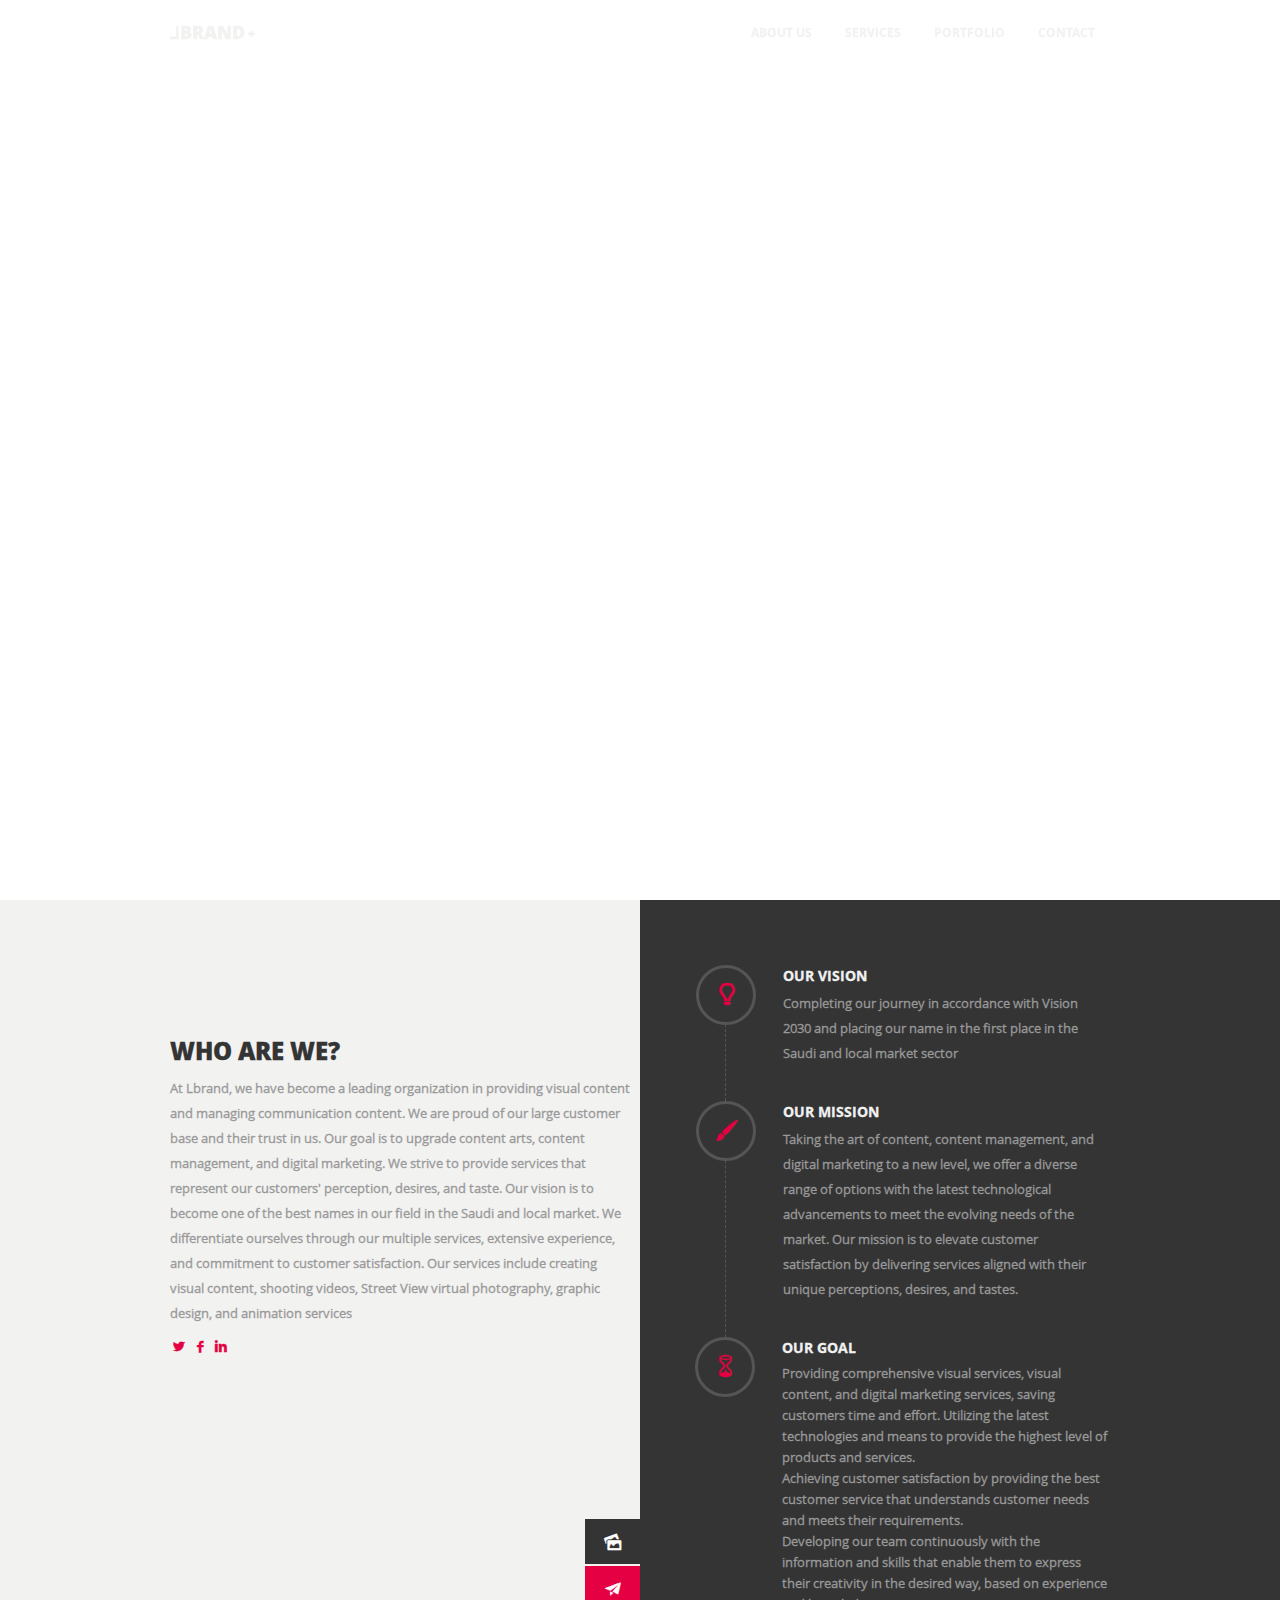
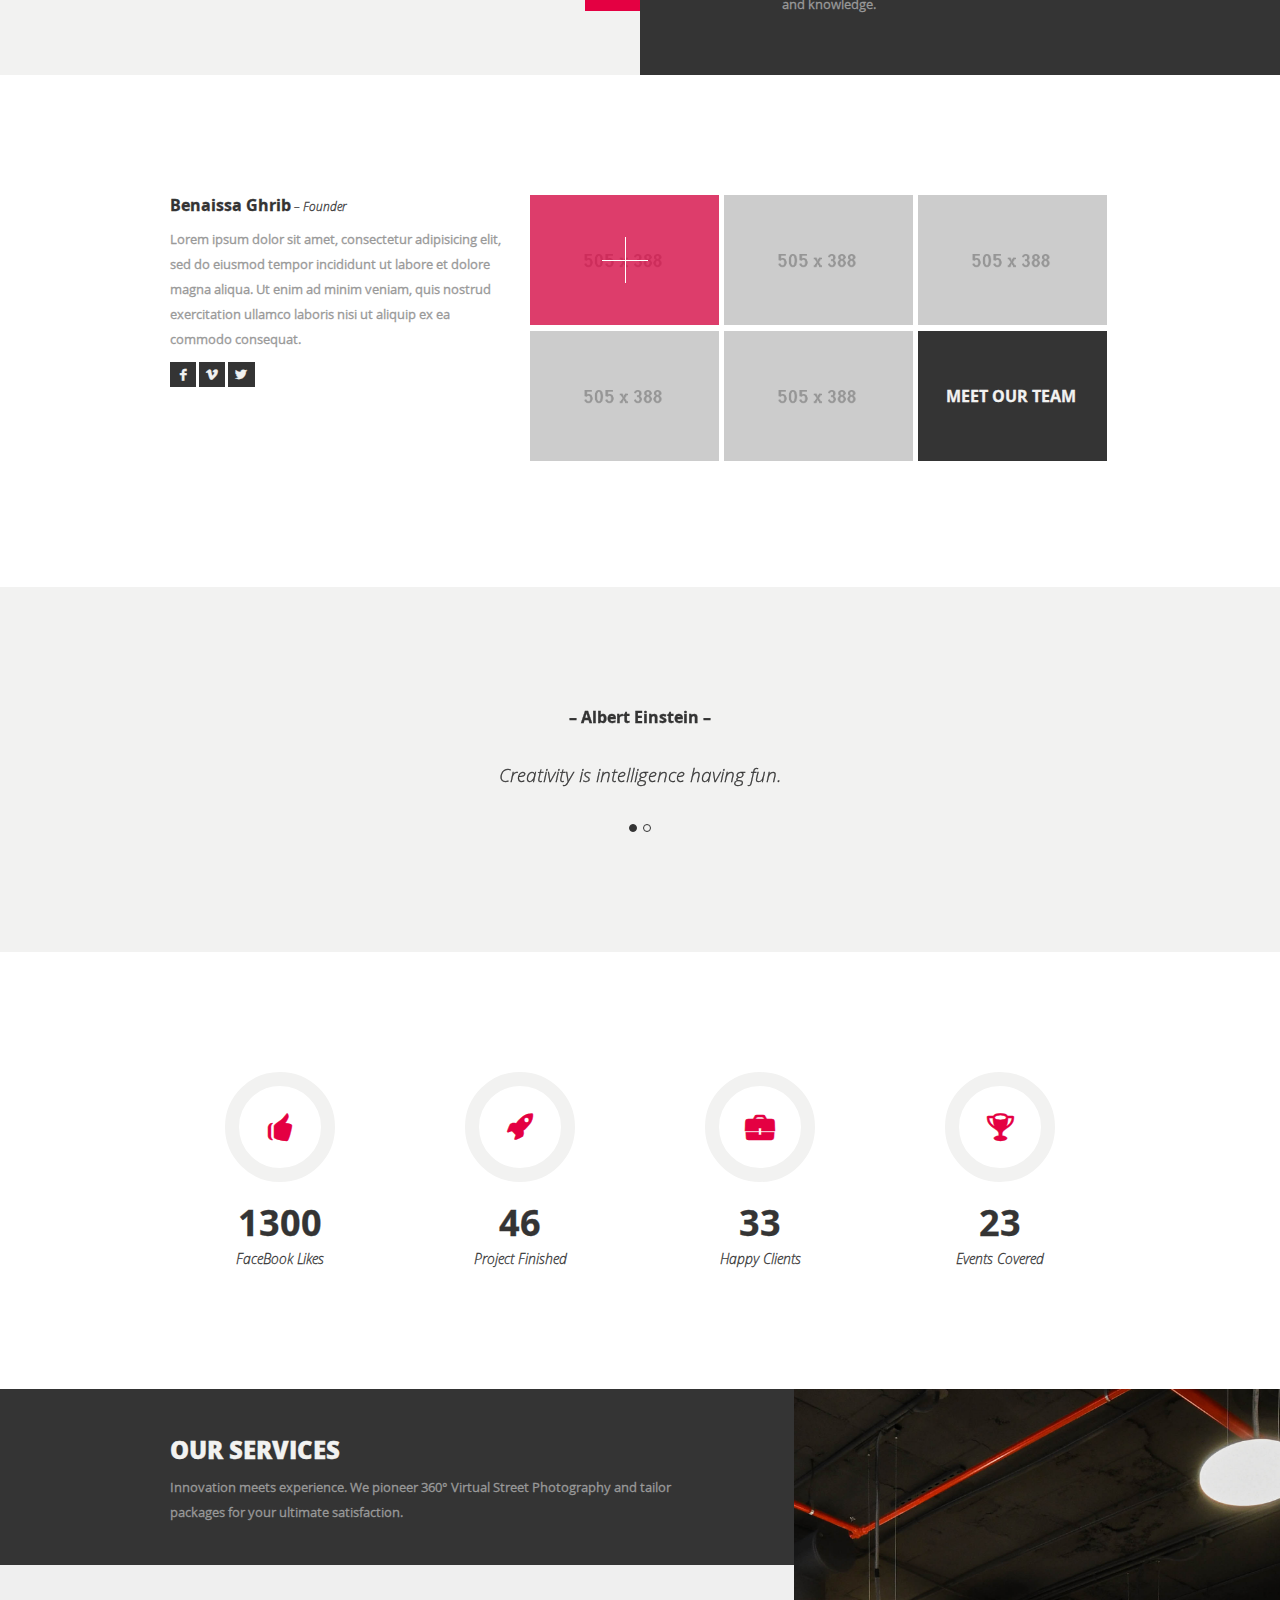
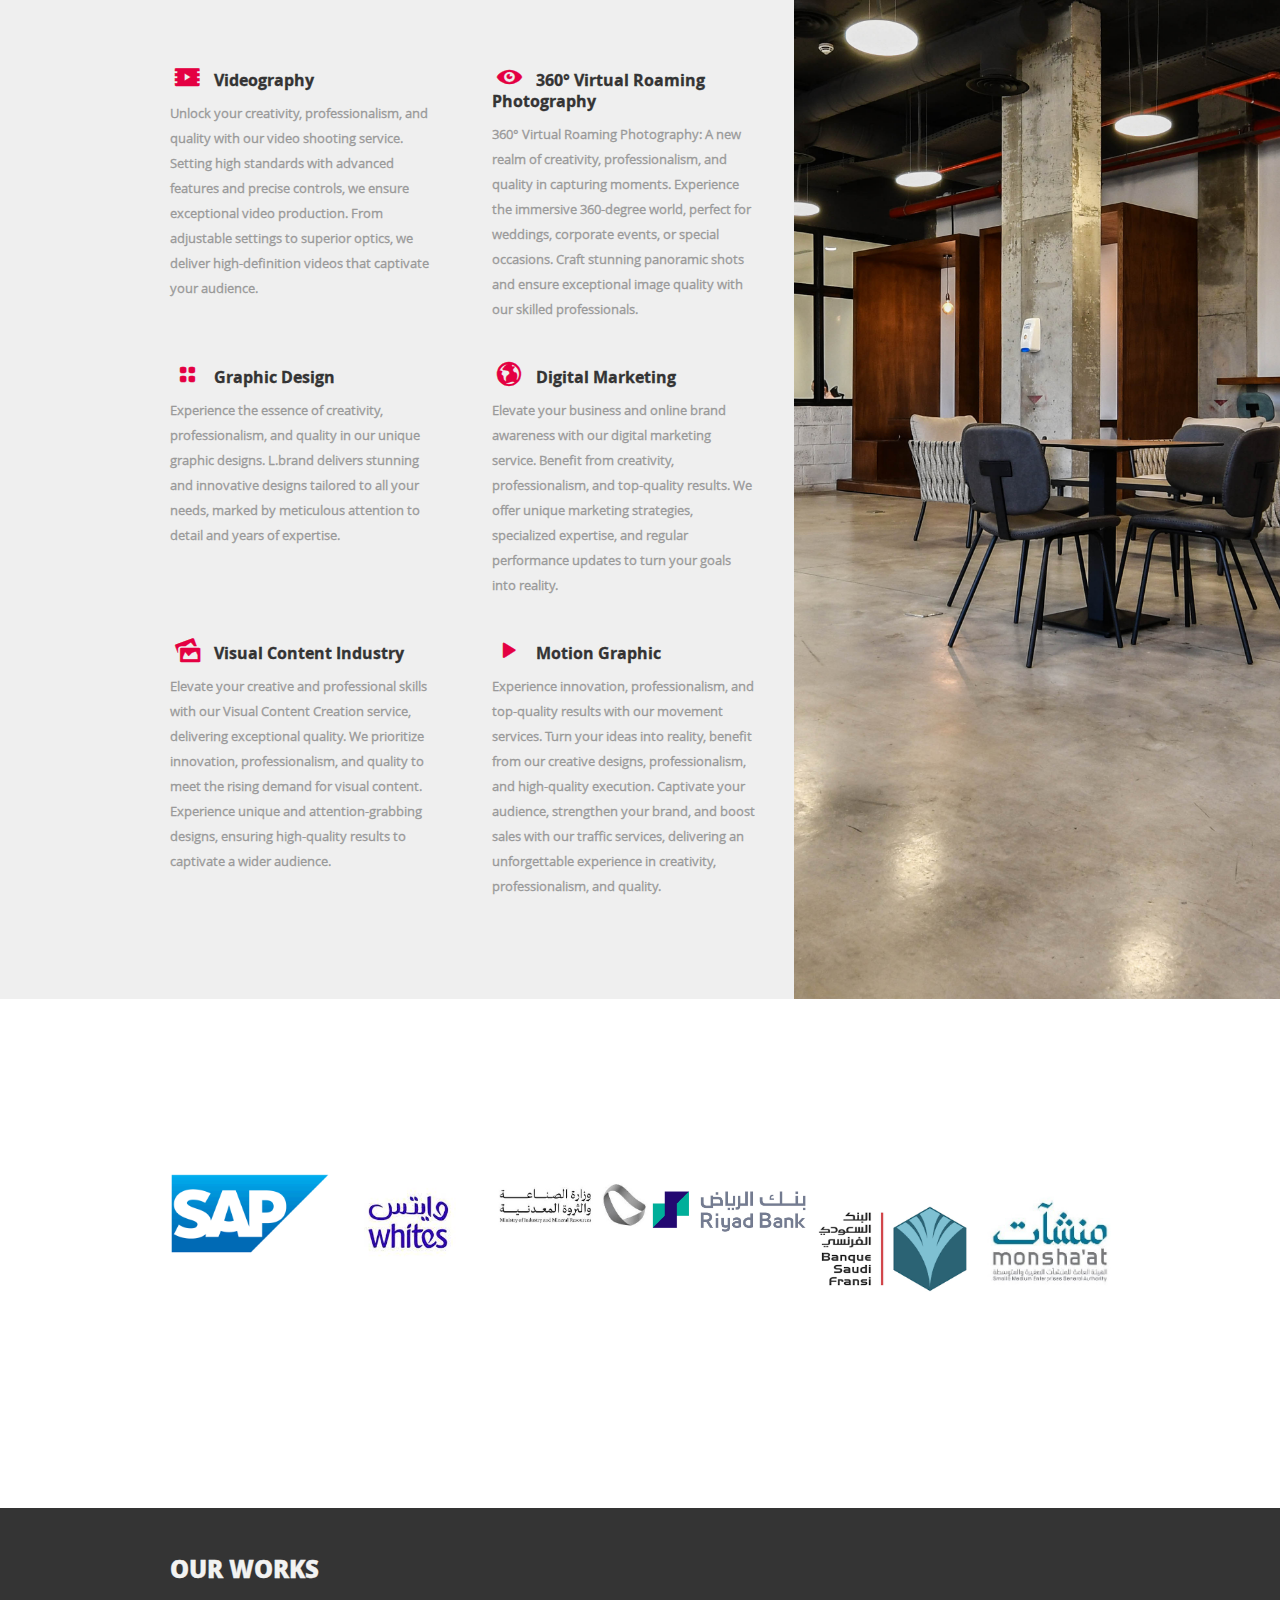
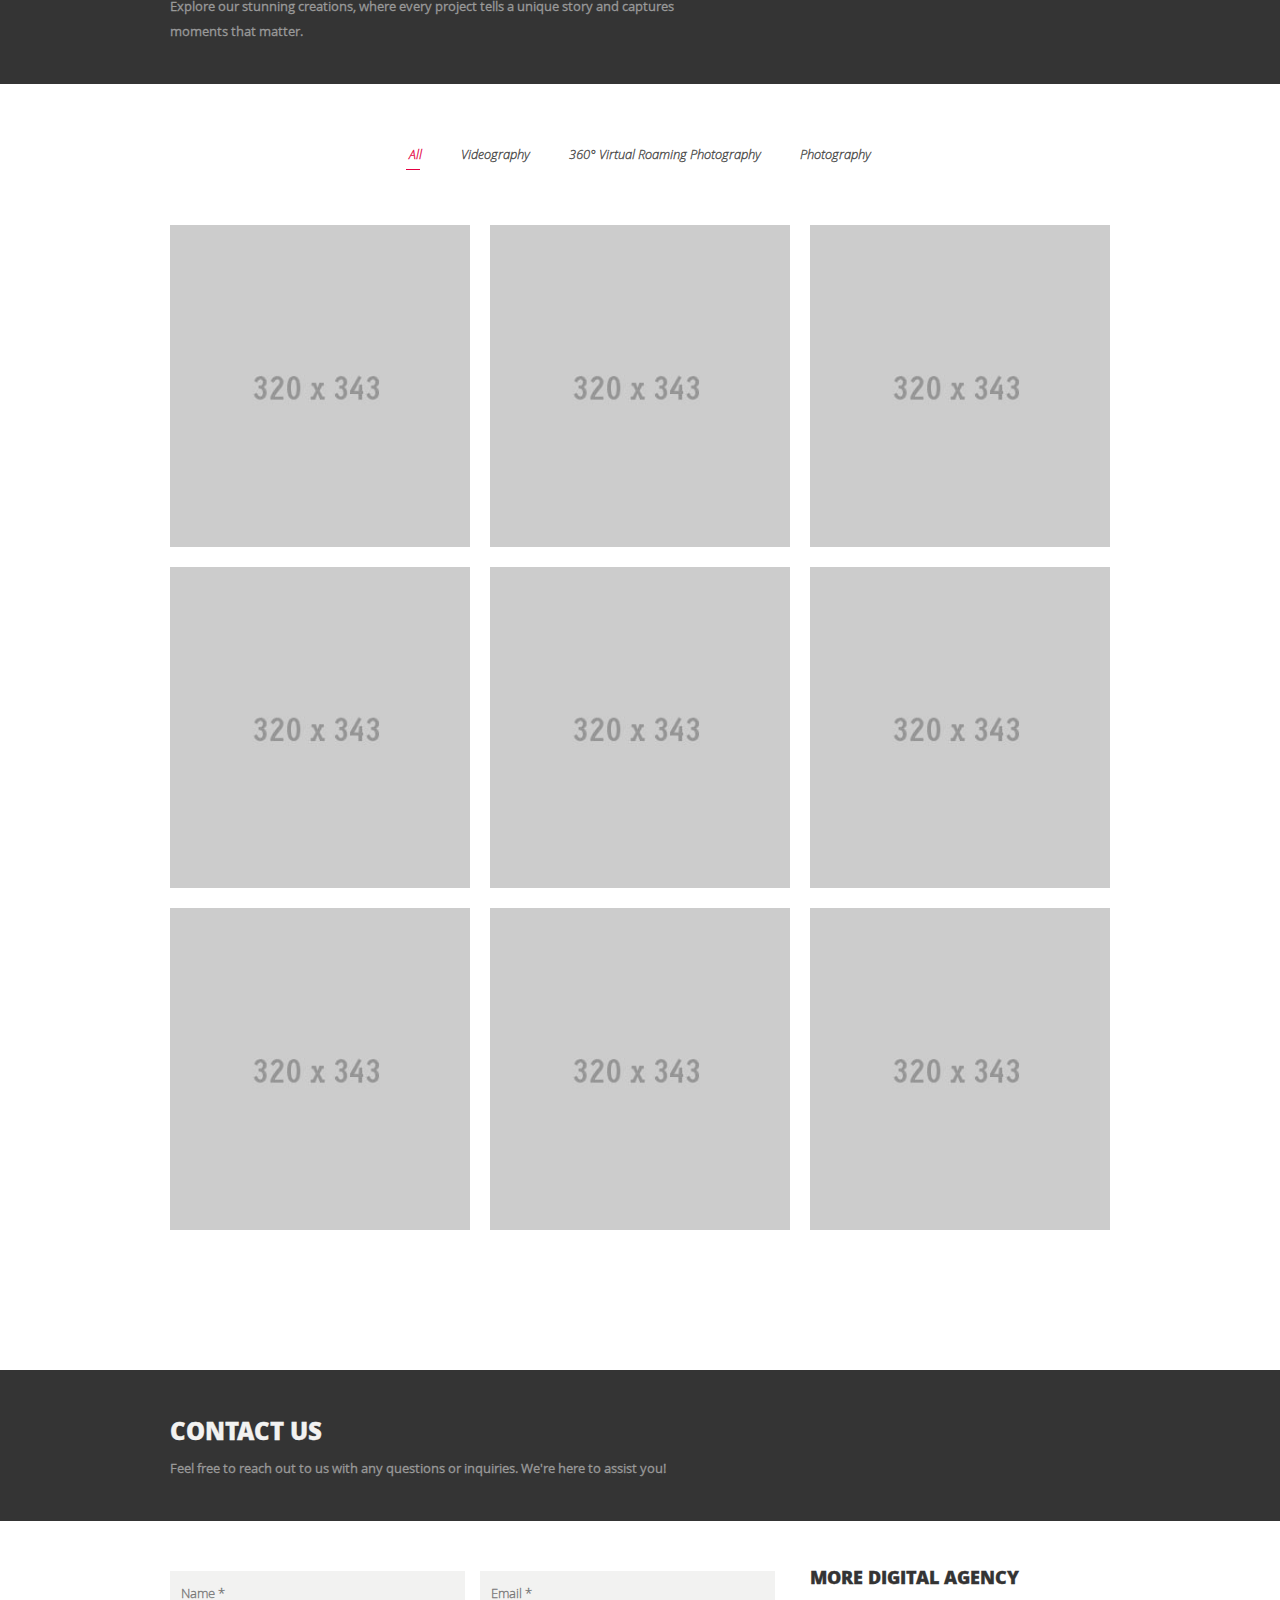
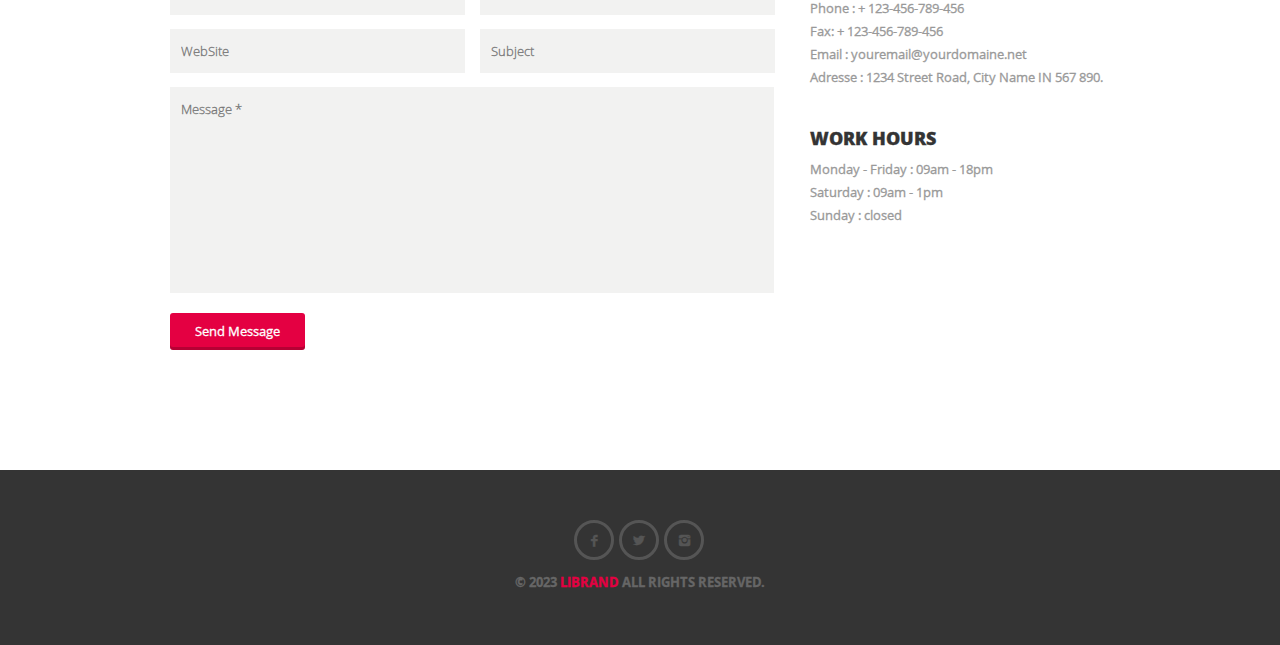
==== commit 54b3d9c4: "add new image and fix content" ====
--- a/index.html
+++ b/index.html
@@ -5,7 +5,7 @@
 <meta name="author" content="Benaissa Ghrib" />
 <meta name="viewport" content="width=device-width, initial-scale=1, maximum-scale=1">
 
-<title>MORE : Creative One Page Template</title>
+<title>⅃BRAND : Creative Agency</title>
 
 <!--Stylesheet-->
 
@@ -62,7 +62,7 @@
 			<div class="one-third column">
 				<!--Logo-->
 				<div class="logo">
-				<a  class="scroll" href="#wrapper"><h1>more<span>+</span></h1></a>
+				<a  class="scroll" href="#wrapper"><h1>⅃Brand<span>+</span></h1></a>
 				</div>
 				<!--End logo-->
 			</div>
@@ -77,7 +77,6 @@
 								<li><a class="scroll" href="#about">About us</a></li>
 								<li><a class="scroll" href="#services">Services</a></li>
 								<li><a class="scroll" href="#portfolio">Portfolio</a></li>
-								<li><a class="scroll" href="#blog">BLog</a></li>
 								<li><a class="scroll" href="#contact">Contact</a></li>
 
 							</ul>
@@ -111,18 +110,18 @@
 			
 			<ul class="slides">
 				
-				<li><img src="images/sliderImages/slide1.jpg" class="slide" alt=""/>
+				<li><img src="images/sliderImages/slider.jpg" class="slide" alt=""/>
 				<div class="caption">
-					<h1>Welcome to  more agency</h1>
-					<p>we Advise  +  we Design  +  we Develope</p>	
+					<h1>Experience Innovation.</h1>
+					<p>We Guide +  We Craft + We Build</p>	
 				</div>
 				</li>
 					
-					<li><img src="images/sliderImages/slide2.jpg" class="slide" alt="" />
+					<li><img src="images/sliderImages/slider1.jpg" class="slide" alt="" />
 						
 						<div class="caption">
-							<h1>Welcome to  more agency</h1>
-							<p>we Advise  +  we Design  +  we Develope</p>	
+							<h1>Where Creativity Never Stops.</h1>
+							<p>We Bring your ideas to Life</p>	
 						</div>
 					
 					</li>
@@ -168,23 +167,20 @@
 					<!--Intro-->
 					<div class="innerIntro">
 						
-					<h1 class="mainTitle">we are a digital agency</h1>
-					<p>Sed ut perspiciatis unde omnis iste natus error sit voluptatem accusanti doloremque laudantium,
-						 totam rem aperiam, eaque ipsa quae ab illo inventore veritatis et quasi architecto beatae vitae
-						 dicta sunt explicabo. Nemo enim ipsam voluptatem quia voluptas sit aspernatur aut odit aut fugit,
-						 sed quia consequuntur magni dolores eos qui ratione voluptatem sequi nesciunt.
+					<h1 class="mainTitle">Who are we?</h1>
+					<p>At Lbrand, we have become a leading organization in providing visual content and managing communication content. We are proud of our large customer base and their trust in us. Our goal is to upgrade content arts, content management, and digital marketing. We strive to provide services that represent our customers' perception, desires, and taste. Our vision is to become one of the best names in our field in the Saudi and local market. We differentiate ourselves through our multiple services, extensive experience, and commitment to customer satisfaction. Our services include creating visual content, shooting videos, Street View virtual photography, graphic design, and animation services
 					</p>
 					
 
 							<ul class="introSocial">
 									<li><a href="#"><i class="icon-twitter"></i></a></li>
 									<li><a href="#"><i class="icon-facebook"></i></a></li>
-									<li><a href="#"><i class="icon-gplus"></i></a></li>
-									<li><a href="#"><i class="icon-pinterest"></i></a></li>
+									<!-- <li><a href="#"><i class="icon-gplus"></i></a></li> -->
+									<!-- <li><a href="#"><i class="icon-pinterest"></i></a></li> -->
 									<li><a href="#"><i class="icon-linkedin"></i></a></li>
-									<li><a href="#"><i class="icon-dribbble"></i></a></li>
-									<li><a href="#"><i class="icon-vimeo"></i></a></li>
-									<li><a href="#"><i class="icon-flickr"></i></a></li>
+									<!-- <li><a href="#"><i class="icon-dribbble"></i></a></li> -->
+									<!-- <li><a href="#"><i class="icon-vimeo"></i></a></li> -->
+									<!-- <li><a href="#"><i class="icon-flickr"></i></a></li> -->
 							</ul>
 							
 					</div>
@@ -208,9 +204,8 @@
 						</div>
 
 						<div class="ftDet">
-							<h3>we Advice</h3>
-							<p>Sed ut perspiciatis unde omnis iste natus error sit voluptatem accusantium 
-								doloremque laudantium, totam rem aperiam, eaque ipsa quae ab illo  </p>
+							<h3>Our Vision</h3>
+							<p>Completing our journey in accordance with Vision 2030 and placing our name in the first place in the Saudi and local market sector</p>
 						</div>
 					</div>
 					<!--End feature single-->
@@ -222,9 +217,8 @@
 					</div>
 
 					<div class="ftDet">
-						<h3>we design</h3>
-						<p>Sed ut perspiciatis unde omnis iste natus error sit voluptatem accusantium 
-							doloremque laudantium, totam rem aperiam, eaque ipsa quae ab illo  </p>
+						<h3>Our Mission</h3>
+						<p>Taking the art of content, content management, and digital marketing to a new level, we offer a diverse range of options with the latest technological advancements to meet the evolving needs of the market. Our mission is to elevate customer satisfaction by delivering services aligned with their unique perceptions, desires, and tastes.</p>
 					</div>
 				</div>
 				<!--End feature single-->
@@ -237,9 +231,19 @@
 				</div>
 
 				<div class="ftDet">
-					<h3>we develop</h3>
-					<p>Sed ut perspiciatis unde omnis iste natus error sit voluptatem accusantium 
-						doloremque laudantium, totam rem aperiam, eaque ipsa quae ab illo  </p>
+					<h3>Our Goal</h3>
+					<ul>
+						<li>
+						  Providing comprehensive visual services, visual content, and digital marketing services, saving customers time and effort. Utilizing the latest technologies and means to provide the highest level of products and services.
+						</li>
+						<li>
+						  Achieving customer satisfaction by providing the best customer service that understands customer needs and meets their requirements.
+						</li>
+						<li>
+						  Developing our team continuously with the information and skills that enable them to express their creativity in the desired way, based on experience and knowledge.
+						</li>
+					  </ul>
+					  
 				</div>
 			</div>
 			<!--End feature single-->
@@ -395,14 +399,12 @@
 
 
 							<ul class="slides">
-							<li><h3 class="testiProfile">– Steve Jobs –</h3>
-								<blockquote>Being the richest man in the cemetery doesn't matter to me.
-							Going to bed at night saying we've done something wonderful... that's what matters to me</blockquote>
+							<li><h3 class="testiProfile">– Albert Einstein –</h3>
+								<blockquote>Creativity is intelligence having fun.</blockquote>
 							 </li>
 							<li>
-								<h3 class="testiProfile">– Steve Jobs –</h3>
-								<blockquote>Being the richest man in the cemetery doesn't matter to me.
-							Going to bed at night saying we've done something wonderful... that's what matters to me </blockquote>
+								<h3 class="testiProfile">– Elliott Erwitt –</h3>
+								<blockquote>The whole point of taking pictures is so that you don't have to explain things with words.</blockquote>
 							</li>	
 								
 
@@ -429,40 +431,40 @@
 								
 								<!--Fct-->
 								<div class="four columns fct timer">
-								    <i class="icon-thumbs-up icoF"></i>
+								    <i class="icon-thumbs-up icoF" style="color: #e40042 !important"></i>
 									<span class="count">1300</span>
 									<span class="fc">FaceBook Likes</span>
-									<p>Lorem ipsum dolor sit amet, consectetur adipisicing elit sed.</p>
+									<!-- <p>Lorem ipsum dolor sit amet, consectetur adipisicing elit sed.</p> -->
 								</div>
 								<!--End fct-->
 								
 								
 								<!--Fct-->
 								<div class="four columns fct timer">
-								    <i class="icon-rocket icoF"></i>
-									<span class="count">100</span>
+								    <i class="icon-rocket icoF" style="color: #e40042 !important"></i>
+									<span class="count">46</span>
 									<span class="fc">Project Finished</span>
-									<p>Lorem ipsum dolor sit amet, consectetur adipisicing elit sed.</p>
+									<!-- <p>Lorem ipsum dolor sit amet, consectetur adipisicing elit sed.</p> -->
 								</div>
 								<!--End fct-->
 								
 								
 								<!--Fct-->
 								<div class="four columns fct timer">
-								    <i class="icon-briefcase icoF"></i>
-									<span class="count">60</span>
+								    <i class="icon-briefcase icoF" style="color: #e40042 !important"></i>
+									<span class="count">33</span>
 									<span class="fc">Happy Clients</span>
-									<p>Lorem ipsum dolor sit amet, consectetur adipisicing elit sed.</p>
+									<!-- <p>Lorem ipsum dolor sit amet, consectetur adipisicing elit sed.</p> -->
 								</div>
 								<!--End fct-->
 								
 								
 								<!--Fct-->
 								<div class="four columns fct timer">
-								    <i class="icon-trophy icoF"></i>
-									<span class="count">30</span>
-									<span class="fc">Awards Won</span>
-									<p>Lorem ipsum dolor sit amet, consectetur adipisicing elit sed.</p>
+								    <i class="icon-trophy icoF" style="color: #e40042 !important"></i>
+									<span class="count">23</span>
+									<span class="fc">Events Covered</span>
+									<!-- <p>Lorem ipsum dolor sit amet, consectetur adipisicing elit sed.</p> -->
 								</div>
 								<!--End fct-->
 								
@@ -493,8 +495,7 @@
 						<div class="container clearfix">
 							<div class="row sectitleInner">
 								<h1 class="mainTitle darkgrey">our services</h1>
-								<p>Sed ut perspiciatis unde omnis iste natus error sit voluptatem accusantium doloremque
-								laudantium, totam rem aperiam, eaque ipsa quae. </p>
+								<p>Innovation meets experience. We pioneer 360° Virtual Street Photography and tailor packages for your ultimate satisfaction.</p>
 							</div>
 						</div>
 						<!--End container-->
@@ -515,48 +516,61 @@
 						<!--Service-->
 						<div class="service">
 							<h3>
-							<i class="icon-cloud"></i>
-							Web Design
+							<i class="icon-video" style="color: #e40042 !important"></i>
+							Videography
 							</h3>
-							<p>At vero eos et accusamus et iusto odio dignissimos ducimus
-								 qui blanditiis praesentium voluptatum deleniti atque corrupti
-								 quos et quas.</p>
+							<p>Unlock your creativity, professionalism, and quality with our video shooting service. Setting high standards with advanced features and precise controls, we ensure exceptional video production. From adjustable settings to superior optics, we deliver high-definition videos that captivate your audience.</p>
 						</div>
 						<!--End services -->
 	
 						<!--Service-->
 						<div class="service">
 							<h3>
-							<i class="icon-mobile"></i>
-							Mobile Application
+							<i class="icon-eye" style="color: #e40042 !important"></i>
+							360° Virtual Roaming Photography
 							</h3>
-							<p>At vero eos et accusamus et iusto odio dignissimos ducimus
-								 qui blanditiis praesentium voluptatum deleniti atque corrupti
-								 quos et quas.</p>
+							<p>360° Virtual Roaming Photography: A new realm of creativity, professionalism, and quality in capturing moments. Experience the immersive 360-degree world, perfect for weddings, corporate events, or special occasions. Craft stunning panoramic shots and ensure exceptional image quality with our skilled professionals.</p>
 						</div>
 						<!--End services -->
 					
 						<!--Service-->
 						<div class="service">
 							<h3>
-							<i class="icon-palette"></i>
+							<i class="icon-layout" style="color: #e40042 !important"></i>
 							Graphic Design
 							</h3>
-							<p>At vero eos et accusamus et iusto odio dignissimos ducimus
-								 qui blanditiis praesentium voluptatum deleniti atque corrupti
-								 quos et quas.</p>
+							<p>Experience the essence of creativity, professionalism, and quality in our unique graphic designs. L.brand delivers stunning and innovative designs tailored to all your needs, marked by meticulous attention to detail and years of expertise.</p>
 						</div>
 						<!--End services -->
+
+							<!--Service-->
+							<div class="service">
+								<h3>
+								<i class="icon-globe" style="color: #e40042 !important"></i>
+								Digital Marketing
+								</h3>
+								<p>Elevate your business and online brand awareness with our digital marketing service. Benefit from creativity, professionalism, and top-quality results. We offer unique marketing strategies, specialized expertise, and regular performance updates to turn your goals into reality.</p>
+							</div>
+							<!--End services -->
+
+
+								<!--Service-->
+								<div class="service">
+									<h3>
+									<i class="icon-picture" style="color: #e40042 !important"></i>
+									Visual Content Industry
+									</h3>
+									<p>Elevate your creative and professional skills with our Visual Content Creation service, delivering exceptional quality. We prioritize innovation, professionalism, and quality to meet the rising demand for visual content. Experience unique and attention-grabbing designs, ensuring high-quality results to captivate a wider audience.</p>
+								</div>
+								<!--End services -->
 						
 						<!--Service-->
 							<div class="service">
 								<h3>
-								<i class="icon-bell"></i>
+								<i class="icon-play" style="color: #e40042 !important"></i>
 								Motion Graphic
 								</h3>
-								<p>At vero eos et accusamus et iusto odio dignissimos ducimus
-									 qui blanditiis praesentium voluptatum deleniti atque corrupti
-									 quos et quas.</p>
+								<p>Experience innovation, professionalism, and top-quality results with our movement services. Turn your ideas into reality, benefit from our creative designs, professionalism, and high-quality execution. Captivate your audience, strengthen your brand, and boost sales with our traffic services, delivering an unforgettable experience in creativity, professionalism, and quality.</p>
 							</div>
 						<!--End services -->
 						
@@ -580,170 +594,37 @@
 
 
 
-						<!--Section title-->
-						<div class="secTitle">
-							
-								<!--Container-->
-								<div class="container clearfix">
-									<div class="row sectitleInner">
-										<h1 class="mainTitle">our plans</h1>
-										<p>Sed ut perspiciatis unde omnis iste natus error sit voluptatem accusantium doloremque
-										laudantium, totam rem aperiam, eaque ipsa quae. </p>
-									</div>
-								</div>
-								<!--End container-->
-						</div>
-						<!--End section title-->
-						
-						
-						
-						
-						<!--Section content-->
-						<div class="secContent">
-
-						<!--Container-->
-						<div class="container clearfix">
-							
-								<!--Plans inner-->
-								<div class="plansInner offsetBottom clearfix">
-									
-									
-								<!--Plan-->
-								<div class="one-third column plan">
-									
-									<!--Plan header-->
-									<div class="planHeader">
-										<div class="planPrice"><h1>$10<span> &ndash; month</span></h1></div>
-										<div class="planName"><h3>Standard</h3></div>
-									</div>
-									<!--End plan header-->	
-									
-									<!--Plan body-->
-									<div class="planBody">
-										<ul>  
-										<li><span>24/7</span> Tech Support</li>
-										<li><span>25</span> Projects</li>  
-										<li><span>5GB</span> Storage</li>  
-										<li>Unlimited Users</li>  
-										<li>Advanced options</li>  
-										</ul>
-										
-										<!--Plan btn-->
-										<div class="btn">
-											<a href="#">Sign Up</a>
-										</div>
-										<!--End plan btn-->
-										
-									</div>
-									<!--End plan body-->
-									
-									
-								</div>
-								<!--End plan-->
-								
-								
-								<!--Plan-->
-								<div class="one-third column plan">
-									
-									<!--Plan header-->
-									<div class="planHeader featured">
-										<div class="planPrice"><h1>$25<span> &ndash; month</span></h1></div>
-										<div class="planName"><h3>Gold</h3></div>
-									<!--End plan header-->
-									</div>
-									
-									<!--Plan body-->
-									<div class="planBody">
-										<ul>  
-										<li><span>24/7</span> Tech Support</li>
-										<li><span>25</span> Projects</li>  
-										<li><span>5GB</span> Storage</li>  
-										<li>Unlimited Users</li>  
-										<li>Advanced options</li>  
-										</ul>
-										
-										<!--Plan btn-->
-										<div class="btn featured">
-											<a href="#">Sign Up</a>
-										</div>
-										<!--End plan btn-->
-										
-									</div>
-									<!--End plan body-->
-									
-								</div>
-								<!--End plan-->
-								
-								
-								
-								<!--Plan-->
-								<div class="one-third column plan">
-									
-									
-									<!--Plan header-->
-									<div class="planHeader">
-										<div class="planPrice"><h1>$30<span> &ndash; month</span></h1></div>
-										<div class="planName"><h3>Premium</h3></div>
-									</div>
-									<!--End plan header-->
-									
-									
-									<!--Plan body-->
-									<div class="planBody">
-										<ul>  
-										<li><span>24/7</span> Tech Support</li>
-										<li><span>25</span> Projects</li>  
-										<li><span>5GB</span> Storage</li>  
-										<li>Unlimited Users</li>  
-										<li>Advanced options</li>  
-										</ul>
-										
-										<!--Plan btn-->
-										<div class="btn">
-											<a href="#">Sign Up</a>
-										</div>
-										<!--End plan btn-->
-										
-										
-									</div>
-									<!--End plan body-->
-									
-									
-								</div>
-								<!--End plan-->
-									
-								</div>
-								<!--End plans inner-->
-							
-						</div>
-						<!--End container-->
-						
-						
-						
 							<!--Clients-->
 							<div class="clients">
-								
-							<!--Container-->
-							<div class="container clearfix">
-								
-										
-							<!--Clients slider-->
-								<div class="clientSlider clearfix flexslider">
-
-									<ul class="slides">
-										<li><i class="icon-google-circles"></i></li>
-										<li><i class="icon-renren"></i></li>
-										<li><i class="icon-sina-weibo"></i></li>
-										<li><i class="icon-evernote"></i></li>
-										<li><i class="icon-dropbox"></i></li>
-										<li><i class="icon-google-circles"></i></li>
-										<li><i class="icon-dropbox"></i></li>
-										<li><i class="icon-sina-weibo"></i></li>
-										<li><i class="icon-evernote"></i></li>
-										<li><i class="icon-stumbleupon"></i></li>	
-									</ul>	
-
-								</div>
+								<!-- Container -->
+								<div class="container clearfix">
+									<!-- Clients slider -->
+									<div class="clientSlider clearfix flexslider">
+										<ul class="slides">
+											<li><img class="client-logo" src="images/clients/SAP-Logo.png" alt="SAP"></li>
+											<li><img class="client-logo" src="images/clients/whites.jpeg" alt="Whites"></li>
+											<li><img class="client-logo" src="images/clients/minarl-logo.jpeg" alt="ministry of industry and mineral resources"></li>
+											<li><img class="client-logo" src="images/clients/riyadh-bank-logo.jpeg" alt="riyad bank"></li>
+											<li><img class="client-logo" src="images/clients/Banque-Saudi-Fransi-logo.png" alt="Banque-Saudi-Fransi-"></li>
+											<li><img class="client-logo" src="images/clients/monshat-logo.jpeg" alt="monshaat"></li>
+											<li><img class="client-logo" src="images/clients/Stc-logo.png" alt="STC"></li>
+											<li><img class="client-logo" src="images/clients/Wish-Formula-logo.png" alt="Wish Formula"></li>
+											<li><img class="client-logo" src="images/clients/Voloria-logo.jpeg" alt="Voloria"></li>
+											<!-- <li><img class="client-logo" src="images/clients/riyadh-cement.png" alt="Riydah-cement"></li> -->
+											<li><img class="client-logo" src="images/clients/um-alqura-cement.jpeg" alt="um-alqura-cement"></li>
+											<li><img class="client-logo" src="images/clients/AL KHOZAMA.jpeg" alt="AL KHOZAMA"></li>
+											<li><img class="client-logo" src="images/clients/bow-coffee.jpeg" alt="bow-coffee"></li>
+											<!-- <li><img class="client-logo" src="images/clients/CEREBRA.png" alt="CEREBRA"></li> -->
+											<li><img class="client-logo" src="images/clients/qiyam-logo.png" alt="Qiyam"></li>
+											<!-- <li><img class="client-logo" src="images/clients/vitality-club-logo.jpeg" alt="vitality-club"></li> -->
+											<li><img class="client-logo" src="images/clients/coyard-logo.jpg" alt="coyard-logo"></li>
+
+										</ul>
+									</div>
+								</div>
+							</div>
+							
+							
 							<!--End clients slider-->
 							
 								</div>
@@ -768,14 +649,13 @@
 					<section id="portfolio" class="offsetTop">
 
 							<!--Section title-->
-							<div class="secTitle">
+							<div class="secTitle darkgrey">
 
 									<!--Container-->
 									<div class="container clearfix">
 										<div class="row sectitleInner">
-											<h1 class="mainTitle">our works</h1>
-											<p>Sed ut perspiciatis unde omnis iste natus error sit voluptatem accusantium doloremque
-											laudantium, totam rem aperiam, eaque ipsa quae. </p>
+											<h1 class="mainTitle darkgrey">our works</h1>
+											<p>Explore our stunning creations, where every project tells a unique story and captures moments that matter.</p>
 										</div>
 									</div>
 									<!--End container-->
@@ -797,9 +677,9 @@
 									
 									<ul class="filter" id="category">
 										<li class="all current"><a href="#">All</a></li>
-										<li class="catWeb"><a href="#"> Web Design</a></li>
-										<li class="catGraphic"><a href="#">Graphic Design</a></li>
-										<li class="catMotion"><a href="#" class="last">Motion Graphic</a></li>
+										<li class="catWeb"><a href="#">Videography</a></li>
+										<li class="catGraphic"><a href="#">	360° Virtual Roaming Photography</a></li>
+										<li class="catMotion"><a href="#" class="last">Photography</a></li>
 									</ul>
 								
 								</div>
@@ -949,212 +829,21 @@
 
 							</section>
 							<!--End portfolio section-->
-							
-						<!--Call to action-->	
-						<section id="clt" class="clt offsetBottom">
-							
-							<!--Container-->
-							<div class="container clearfix">
-								
-								<!--Clt inner-->
-								<div class="cltInner">
-									
-								<p>did you like <i class="icon-heart"></i>  our template</p>
-								<a href="#">buy now on themeforest</a>
-								</div>
-								<!--End clt inner-->
-								
-							</div>
-							<!--End container-->	
-							
-						</section>
-						<!--End call to action-->
-						
-						
-						
-						
-						
-					<!--BLog section-->
-					<section id="blog"  class="blog">
-
-
-							<!--Section title-->
-							<div class="secTitle darkgrey">
-									<!--Container-->
-									<div class="container clearfix">
-										<div class="row sectitleInner">
-											<h1 class="mainTitle darkgrey">our BLog</h1>
-											<p>Sed ut perspiciatis unde omnis iste natus error sit voluptatem accusantium doloremque
-											laudantium, totam rem aperiam, eaque ipsa quae. </p>
-										</div>
-									</div>
-									<!--End container-->
-							</div>
-							<!--End section title-->
-
-
-
-							<!--Section content-->
-							<div class="secContent lightgrey">
-
-							<!--Container-->
-							<div class="container clearfix">
-								
-							<!--Blog posts-->
-							<div class="blogPosts clearfix">
-								
-							<div class="one-third column ">
-								<!--Post-->
-								<div class="post">
-									<!--Post media-->
-									<div class="media">
-										<a  href="blog_single.html"><img src="images/blogImages/post1.jpg" height="160" alt=""></a>
-									</div>
-									<!--End post media-->
-									
-									
-									<!--Post info-->
-									<div class="postInfo clearfix">
-										<span class="time"><i class="icon-calendar"></i>04 March 2014</span>
-										<span class="comments"><a href="#"><i class="icon-chat"></i>2 comments</a></span>
-									</div>
-									<!--End post info-->
-									
-									
-									<!--Post body-->
-									<div class="postBody">
-										<!--Post excerpt-->
-										<div class="postExcerpt">
-											<h1><a class="title" href="blog_single.html">Simple Blog Post</a></h1>
-											<p>Sed ut perspiciatis unde omnis iste natus error sit
-												 voluptatem accusantium doloremque laudantium, totam rem aperiam,
-												 eaque ipsa quae ab illo inventore veritatis et quasi architecto
-												 beatae vitae dicta sunt explicabo.</p>
-										</div>
-										<!--End post excerpt-->
-									</div>
-									<!--End post body-->
-								</div>
-								<!--End post-->	
-							</div>	
-							<div class="one-third column ">
-									<!--Post-->
-									<div class="post">
-										<!--Post media-->
-										<div class="media">
-											<div class="videoWrapper" >
-											<iframe  height="158" src="http://player.vimeo.com/video/51173359"  allowfullscreen></iframe>
-											</div>
-										</div>
-										<!--End post media-->
-
-
-										<!--Post info-->
-										<div class="postInfo clearfix">
-											<span class="time"><i class="icon-calendar"></i>04 March 2014</span>
-											<span class="comments"><a href="#"><i class="icon-chat"></i>2 comments</a></span>
-										</div>
-										<!--End post info-->
-
-
-										<!--Post body-->
-										<div class="postBody">
-											<!--Post excerpt-->
-											<div class="postExcerpt">
-												<h1><a class="title" href="blog_single.html">Video Blog Post</a></h1>
-												<p>Sed ut perspiciatis unde omnis iste natus error sit
-													 voluptatem accusantium doloremque laudantium, totam rem aperiam,
-													 eaque ipsa quae ab illo inventore veritatis et quasi architecto
-													 beatae vitae dicta sunt explicabo.</p>
-											</div>
-											<!--End post excerpt-->
-										</div>
-										<!--End post body-->
-									</div>
-									<!--End  post-->	
-								</div>
-								
-									
-							<div class="one-third column ">
-								
-										<!--Post-->
-										<div class="post">
-											<!--Post media-->
-											<div class="media postSlider flexslider">
-												<ul class="slides">
-
-												<li><a  href="blog_single.html"><img src="images/blogImages/post2.jpg" alt=""/></a></li>
-												<li><a  href="blog_single.html"><img src="images/blogImages/post3.jpg" alt="" /></a></li>
-
-												</ul>
-											</div>
-											<!--End post media-->
-
-
-											<!--Post info-->
-											<div class="postInfo clearfix">
-												<span class="time"><i class="icon-calendar"></i>04 March 2014</span>
-												<span class="comments"><a href="#"><i class="icon-chat"></i>2 comments</a></span>
-											</div>
-											<!--End post info-->
-
-
-											<!--Post body-->
-											<div class="postBody">
-												<!--Post excerpt-->
-												<div class="postExcerpt">
-													<h1><a class="title" href="blog_single.html">Slider Blog Post</a></h1>
-													<p>Sed ut perspiciatis unde omnis iste natus error sit
-														 voluptatem accusantium doloremque laudantium, totam rem aperiam,
-														 eaque ipsa quae ab illo inventore veritatis et quasi architecto
-														 beatae vitae dicta sunt explicabo.</p>
-												</div>
-												<!--End post excerpt-->
-											</div>
-											<!--End post body-->
-										</div>
-										<!--End post-->	
-										</div>
-
-							</div>
-							<!--End blog posts-->
-							
-							<!--All blog posts-->
-								<div class="allPosts">
-								<a class="specialBtn" href="blog.html"><i class="icon-right-circled"></i>
-								<h3>View all posts</h3>
-								</a>
-								</div>
-							<!--End all blog posts-->
-						
-						</div>
-						<!--End container-->
-
-						</div>
-						<!--End section content -->
-
-					</section>
-					<!--End blog section-->
-					
-					
-					
-					
-					
-					
+
+
 						<!--Contact section-->
 						<section id="contact" class="contact offsetTop offsetBottom">
 
 
 
 								<!--Section title-->
-								<div class="secTitle">
+								<div class="secTitle darkgrey">
 
 										<!--Container-->
 										<div class="container clearfix">
 											<div class="row sectitleInner">
-												<h1 class="mainTitle">Contact us</h1>
-												<p>Sed ut perspiciatis unde omnis iste natus error sit voluptatem accusantium doloremque
-												laudantium, totam rem aperiam, eaque ipsa quae. </p>
+												<h1 class="mainTitle darkgrey">Contact us</h1>
+												<p>Feel free to reach out to us with any questions or inquiries. We're here to assist you!</p>
 											</div>
 										</div>
 										<!--End container-->
@@ -1286,11 +975,11 @@
 										<ul class="socialsFooter">
 											<li><a href="#"><i class="icon-facebook"></i></a></li>
 											<li><a href="#"><i class="icon-twitter"></i></a></li>
-											<li><a href="#"><i class="icon-gplus"></i></a></li>
+											<li><a href="#"><i class="icon-instagram"></i></a></li>
 
 										</ul>
 
-											<p>&copy; 2014 <span class="brand">more</span> All Rights Reserved.</p>
+											<p>&copy; 2023 <span class="brand">LiBrand</span> All Rights Reserved.</p>
 										
 
 
--- a/css/base.css
+++ b/css/base.css
@@ -156,7 +156,7 @@
 
 
 	.specialBtn i {
-	    background:#D0A068;
+	    background:#e40042;
 	    border-radius: 3px 0 0 3px;
 		-webkit-border-radius: 3px 0 0 3px;
 		-moz-border-radius: 3px 0 0 3px;
@@ -185,7 +185,7 @@
 
 
 	.btn.featured a, .btn.more a{
-		background:#D0A068;
+		background:#e40042;
 		color:#ffffff;
 
 	}
--- a/css/main.css
+++ b/css/main.css
@@ -102,7 +102,7 @@
 }
 
 .switchedHeader .logo h1 span{
-	color:#d0a068 ;
+	color:#e40042 ;
 }
 
 
@@ -149,7 +149,7 @@
 
 .mobileBtn i{
 	font-size:16px;
-	color:#d0a068;
+	color:#e40042;
 }
 
 
@@ -248,7 +248,7 @@
 }
 
 .introSocial li a{
-	color:#d0a068;
+	color:#e40042;
 }
 
 
@@ -265,7 +265,7 @@
 }
 
 .shortContact, .shortContact span, .shortContact i {
-    background: #d0a068;
+    background: #e40042;
 }
 
 .shortFolio, .shortFolio span, .shortFolio i {
@@ -348,7 +348,7 @@
 .ftIco span.ico {
     background: #343434;
     border: 3px solid #555555;
-    color: #D0A068;
+    color: #e40042;
     display: inline-block;
     font-size: 22px;
     height: 60px;
@@ -401,7 +401,7 @@
 
 .tSocials li a:hover{
 	
-	background:#d0a068;
+	background:#e40042;
 	display:inline-block;
 	padding:2px 4px;
 	color:#ffffff;
@@ -436,7 +436,7 @@
 }
 
 .thumbs li a span {
-    background: url(../images/crosshairSmall.png) no-repeat center center rgba(208, 160, 104, 0.7);
+    background: url(../images/crosshairSmall.png) no-repeat center center rgba(228, 0, 66, 0.7);
     display: block;
     height: 100%;
     left: 0;
@@ -593,7 +593,7 @@
 
 
 .imgServices {
-    background-image: url(../images/imgServices.jpg);
+    background-image: url(../images/bg-services.jpg);
     background-position: 50% 20%;
     background-size: cover;
     display: block;
@@ -640,7 +640,7 @@
 
 
 .planHeader.featured .planPrice h1, .planHeader.featured .planName h3{
-	color:#D0A068;
+	color:#e40042;
 }
 
 
@@ -688,7 +688,7 @@
 
 
 .clients{
-	background:#343434;
+	background:white;
 	padding:50px 0;
 }
 
@@ -736,12 +736,12 @@
 
 
 ul#category li a:hover {
-    color: #D0A068;
+    color: #e40042;
 }
 
 
 #category .current a:after {
-    border-bottom: 1px solid #D0A068;
+    border-bottom: 1px solid #e40042;
     content: "";
     display: block;
     left: 50%;
@@ -754,7 +754,7 @@
 
 
 #category .current a {
-    color: #D0A068;
+    color: #e40042;
 }
 
 
@@ -771,7 +771,7 @@
 
 .item a .desc {
 	
-    background:rgba(208, 160, 104, 0.96);
+    background:rgba(228, 0, 66, 0.7);
     height: 100%;
     left: 0;
     position: absolute;
@@ -820,7 +820,7 @@
 	
     display: block;
 	font-size:13px;
-	color:#D0A068;
+	color:#e40042;
 	margin-top:2px;
 }
 
@@ -837,7 +837,7 @@
 
 
 h1.projTitle span {
-    color: #D0A068;
+    color: #e40042;
     display: block;
     font-size: 13px;
     margin-top: 6px;
@@ -867,7 +867,7 @@
 
 
 .projSocials li a:hover, .projNav li a:hover {
-    background: #D0A068;
+    background: #e40042;
     color: #FFFFFF;
 }
 
@@ -963,7 +963,7 @@
 .clt p i {
     background:#FFFFFF;
     border: 3px solid #F2F2F1;
-    color: #D0A068;
+    color: #e40042;
     display: inline-block;
     font-size: 40px;
     height: 90px;
@@ -990,7 +990,7 @@
 
 .clt a{
 	font-size:30px;
-	color:#d0a068;
+	color:#e40042;
 	display:inline-block;
 	margin-top:50px
 }
@@ -1058,7 +1058,7 @@
 
 
 .postExcerpt a.title:hover{
-	color:#d0a068;
+	color:#e40042;
 }
 
 .postSlider{
@@ -1116,7 +1116,7 @@
 
 .postTitle span.postDate {
     font-size: 16px;
-	color:#D0A068;
+	color:#e40042;
 }
 
 .postTitle span a:hover {
@@ -1158,11 +1158,11 @@
 }
 
 .pagination ul li a:hover, .pagination ul li span:hover {
-	color:#D0A068;
+	color:#e40042;
 }
 
 .pagination ul li a.selected {
-	color:#D0A068;
+	color:#e40042;
 }
 
 
@@ -1177,7 +1177,7 @@
 .postSingle blockquote{
 	font-size:16px;
 	line-height:25px;
-	color:#D0A068;
+	color:#e40042;
 }
 
 
@@ -1198,7 +1198,7 @@
 
 .tagsListSingle li a{
 	
-	background:#D0A068;
+	background:#e40042;
     color: #ffffff;
     display: inline-block;
     padding: 5px 12px;
@@ -1288,7 +1288,7 @@
 
 
 .commentContent .date a {
-    color: #D0A068;
+    color: #e40042;
     font-size: 11px;
 	display: inline-block;
 }
@@ -1342,7 +1342,7 @@
     position: absolute;
     right: 14px;
     top: 15px;
-	color:#D0A068;
+	color:#e40042;
 	background: #f2f2f1;
 }
 
@@ -1362,11 +1362,11 @@
 }
 
 .catArchives li a, .meta abbr {
-    color: #D0A068;
+    color: #e40042;
 }
 
 .catList li span.countCat {
-    color:#D0A068;
+    color:#e40042;
 	font-size: 12px;
 }
 
@@ -1439,7 +1439,7 @@
 
 
 .contactForm #submit, .replyForm #submit  {
-    background: #D0A068;
+    background: #e40042;
 
     color: #ffffff;
     display: inline-block;
@@ -1511,7 +1511,7 @@
 }
 
 .brand {
-    color: #d0a068;
+    color: #e40042;
     
 }
 
@@ -1536,10 +1536,20 @@
 
 
 .socialsFooter a:hover {
-    border: 3px solid #d0a068;
-    color: #d0a068;
+    border: 3px solid #e40042;
+    color: #e40042;
 }
 /*End footer*/
+
+
+/* CSS to set the width and height of client logos */
+.client-logo {
+    width: 90; /* Adjust the desired width */
+    height: 90; /* Adjust the desired height */
+	margin-right: 10px;
+	margin-left: 10px;
+}
+
 
 
 
@@ -1594,7 +1604,7 @@
 	.mainSlider .flex-control-nav, .projectSlider .flex-control-nav {opacity:1 !important;bottom: 20px !important;}	
 	.mainHeader{background-color: rgba(255, 255, 255, 0.97) !important;}
 	.logo h1{color: #343434;}
-	.logo h1 span{color:#d0a068 ;}
+	.logo h1 span{color:#e40042 ;}
 	.logo, nav#mainNav{float:none;}
 	nav#mainNav{margin-right:0;}
 	nav#mainNav ul{display:none;margin-bottom:10px;}
@@ -1664,7 +1674,7 @@
 	.postSlider .flex-control-nav {opacity:1 !important;bottom: 15px !important;}
 	.mainHeader{background-color: rgba(255, 255, 255, 0.97) !important;}
 	.logo h1{color: #343434;}
-	.logo h1 span{color:#d0a068 ;}
+	.logo h1 span{color:#e40042 ;}
 	.logo, nav#mainNav{float:none;}
 	nav#mainNav{margin-right:0;}
 	nav#mainNav ul{display:none;margin-bottom:10px;}
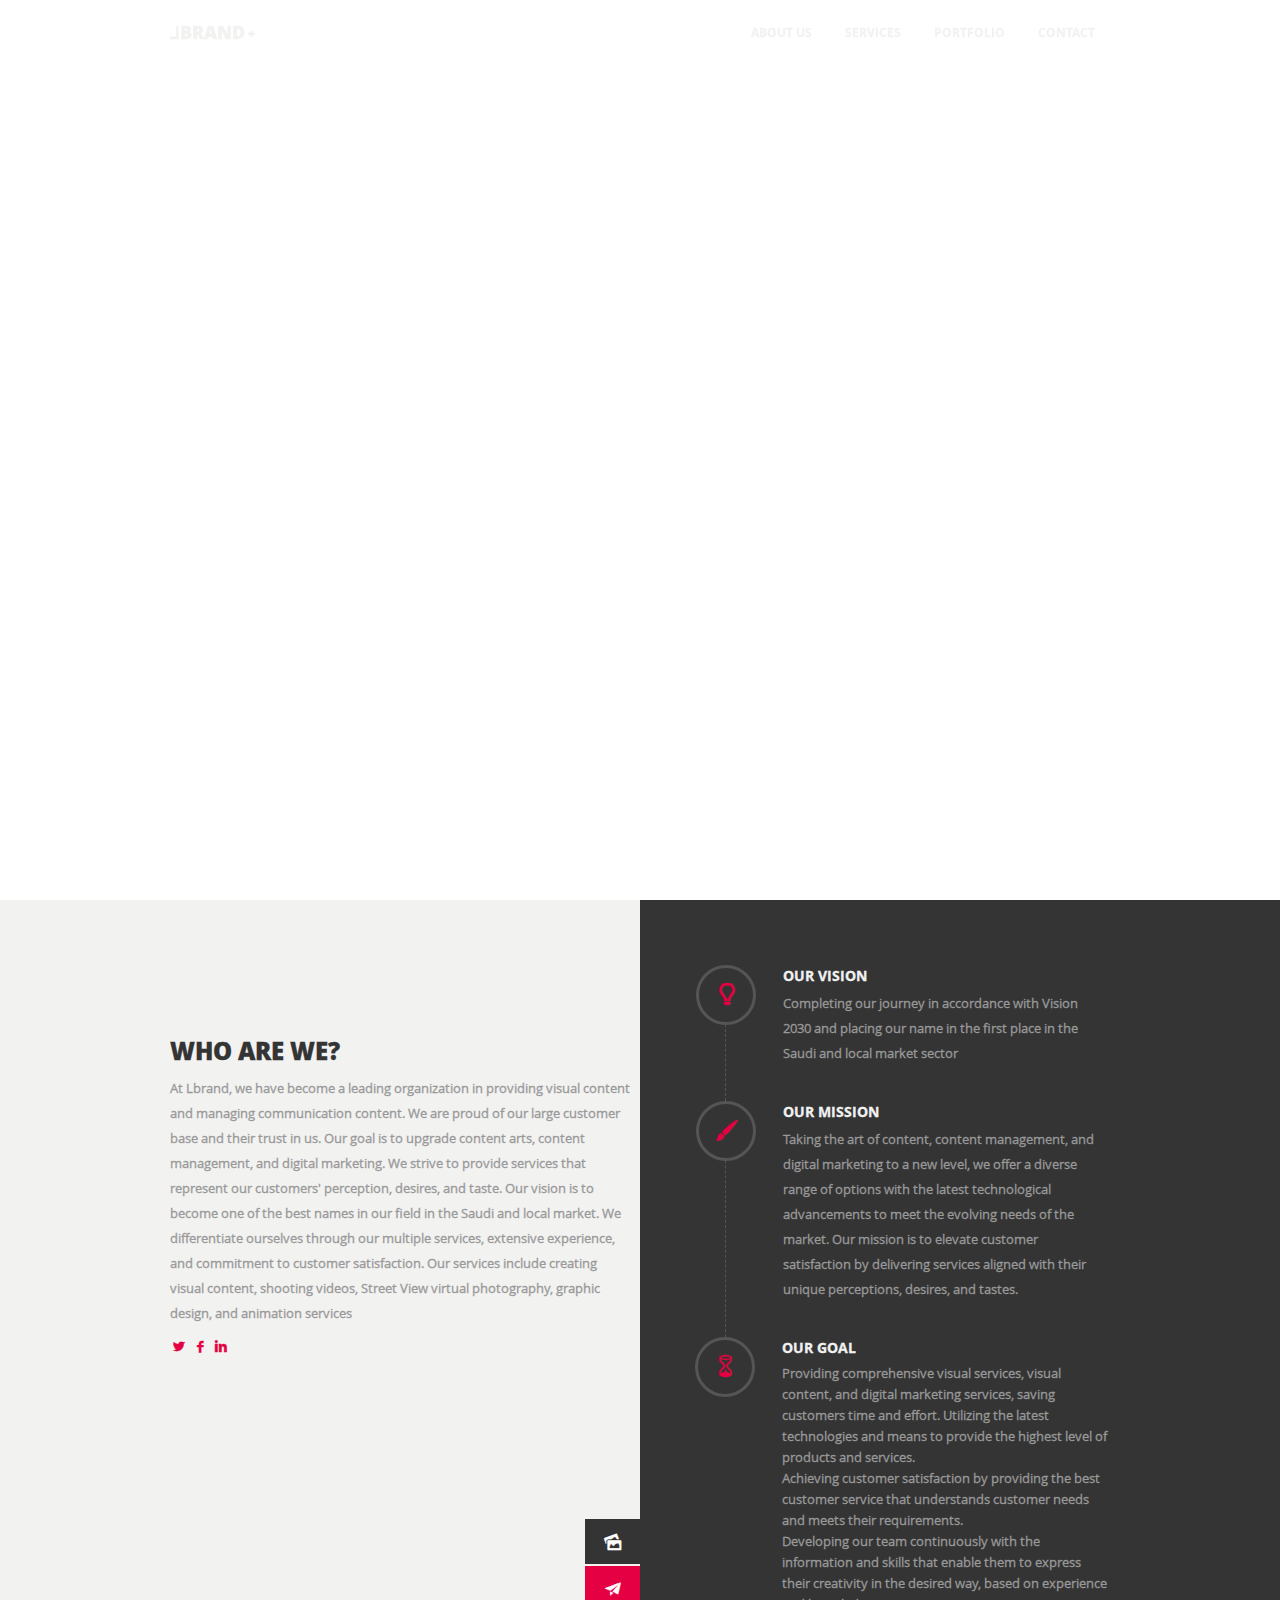
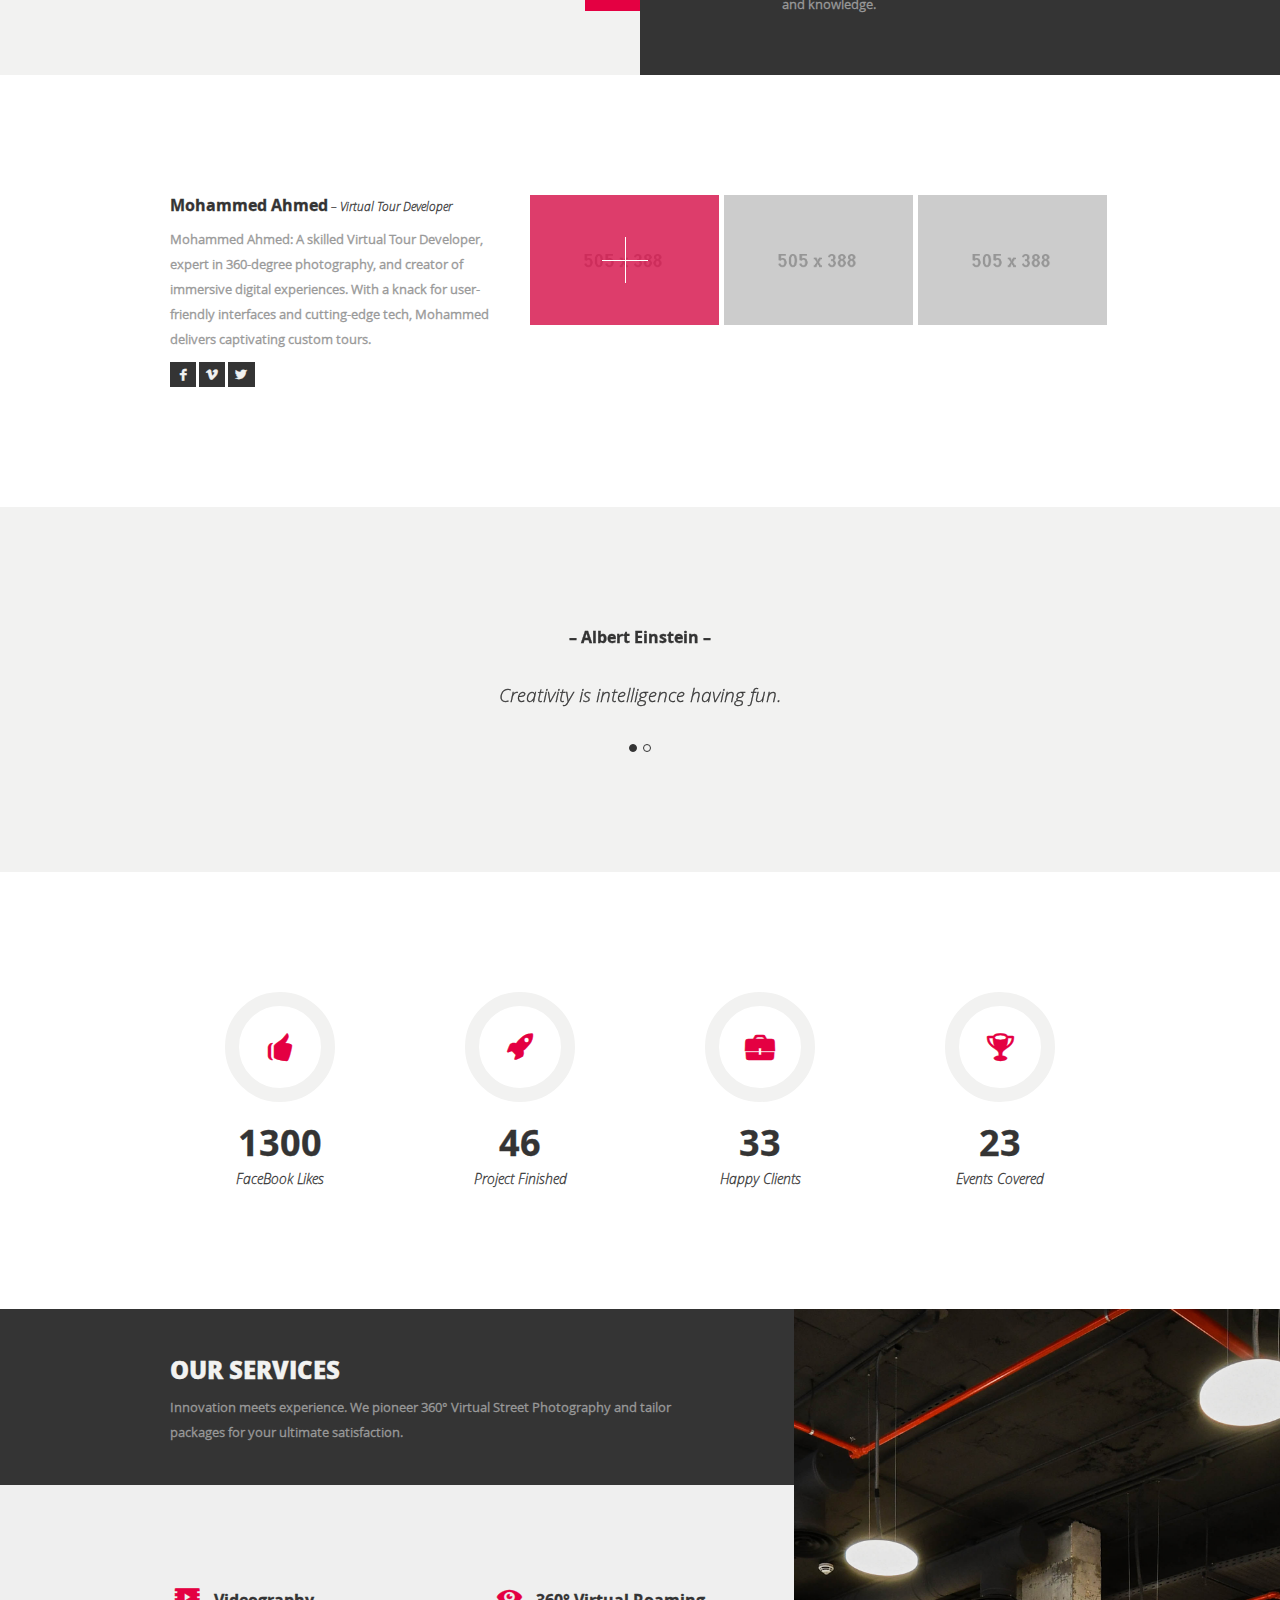
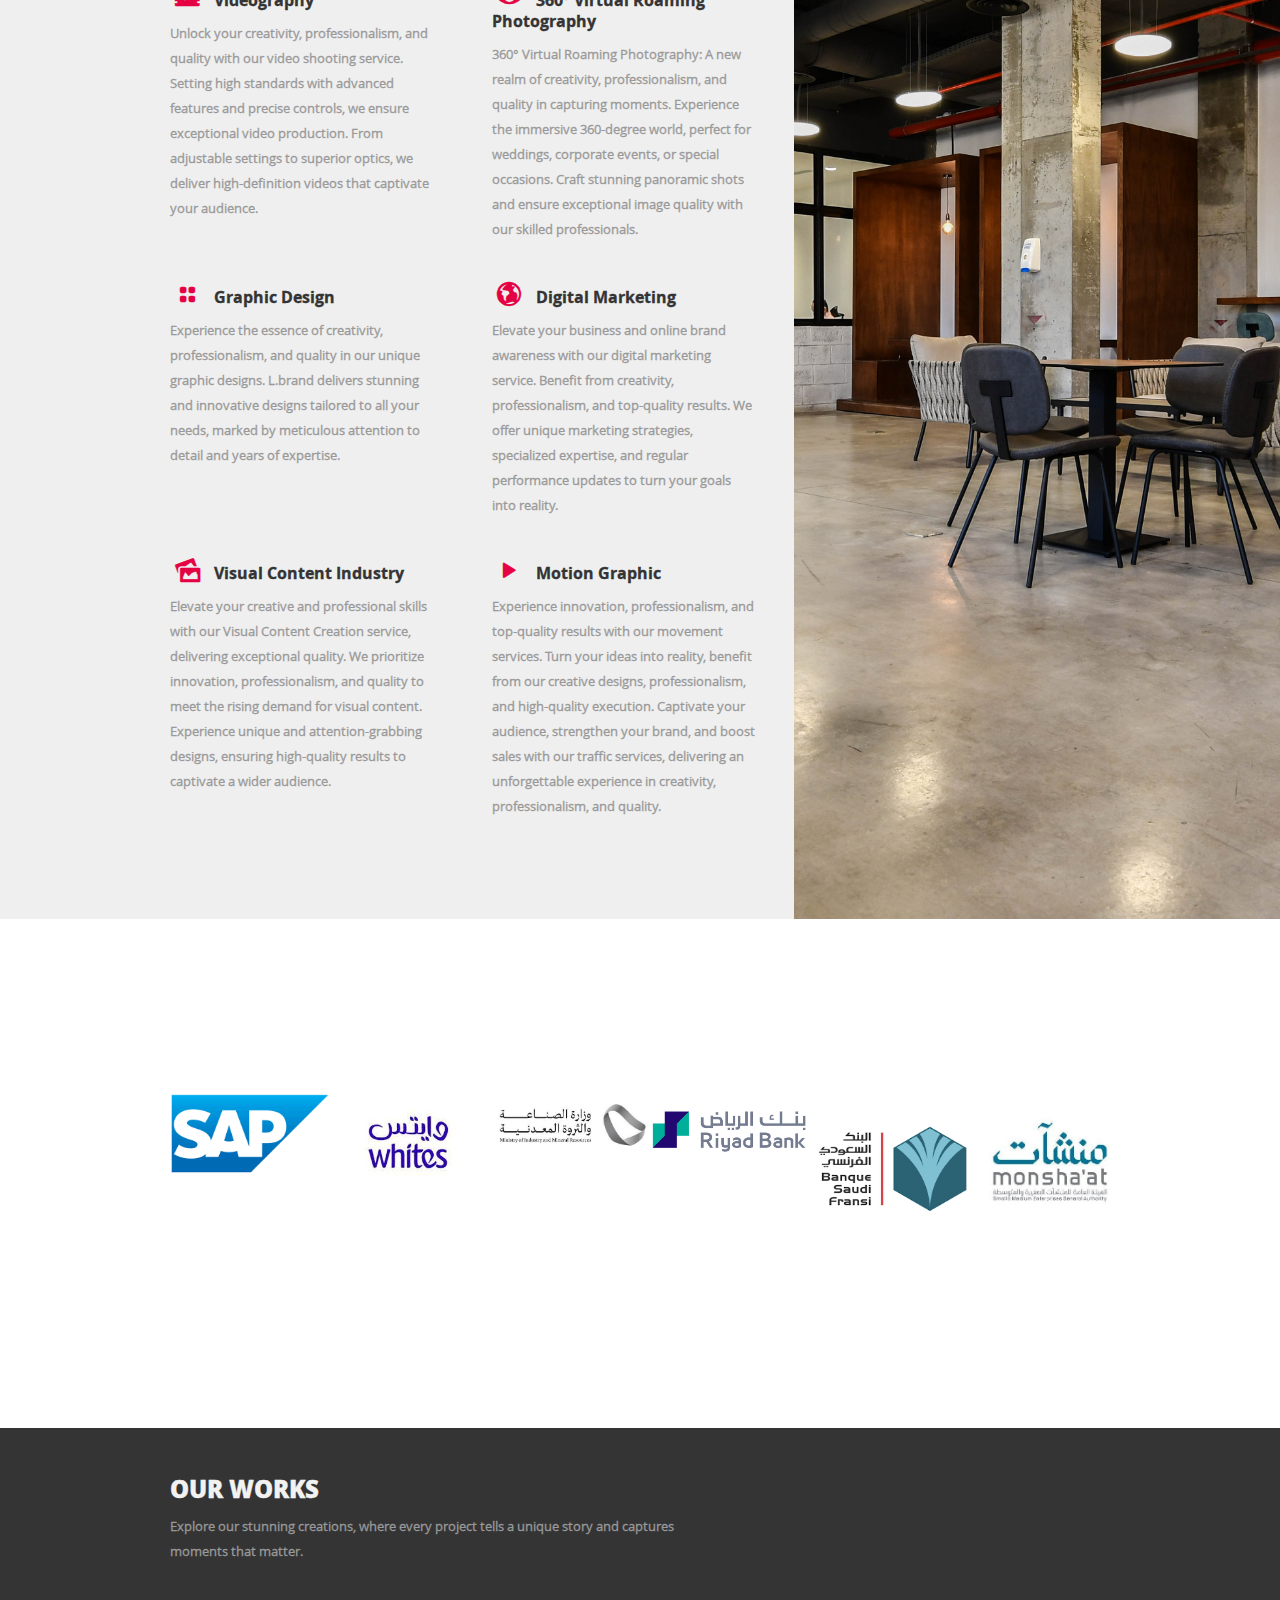
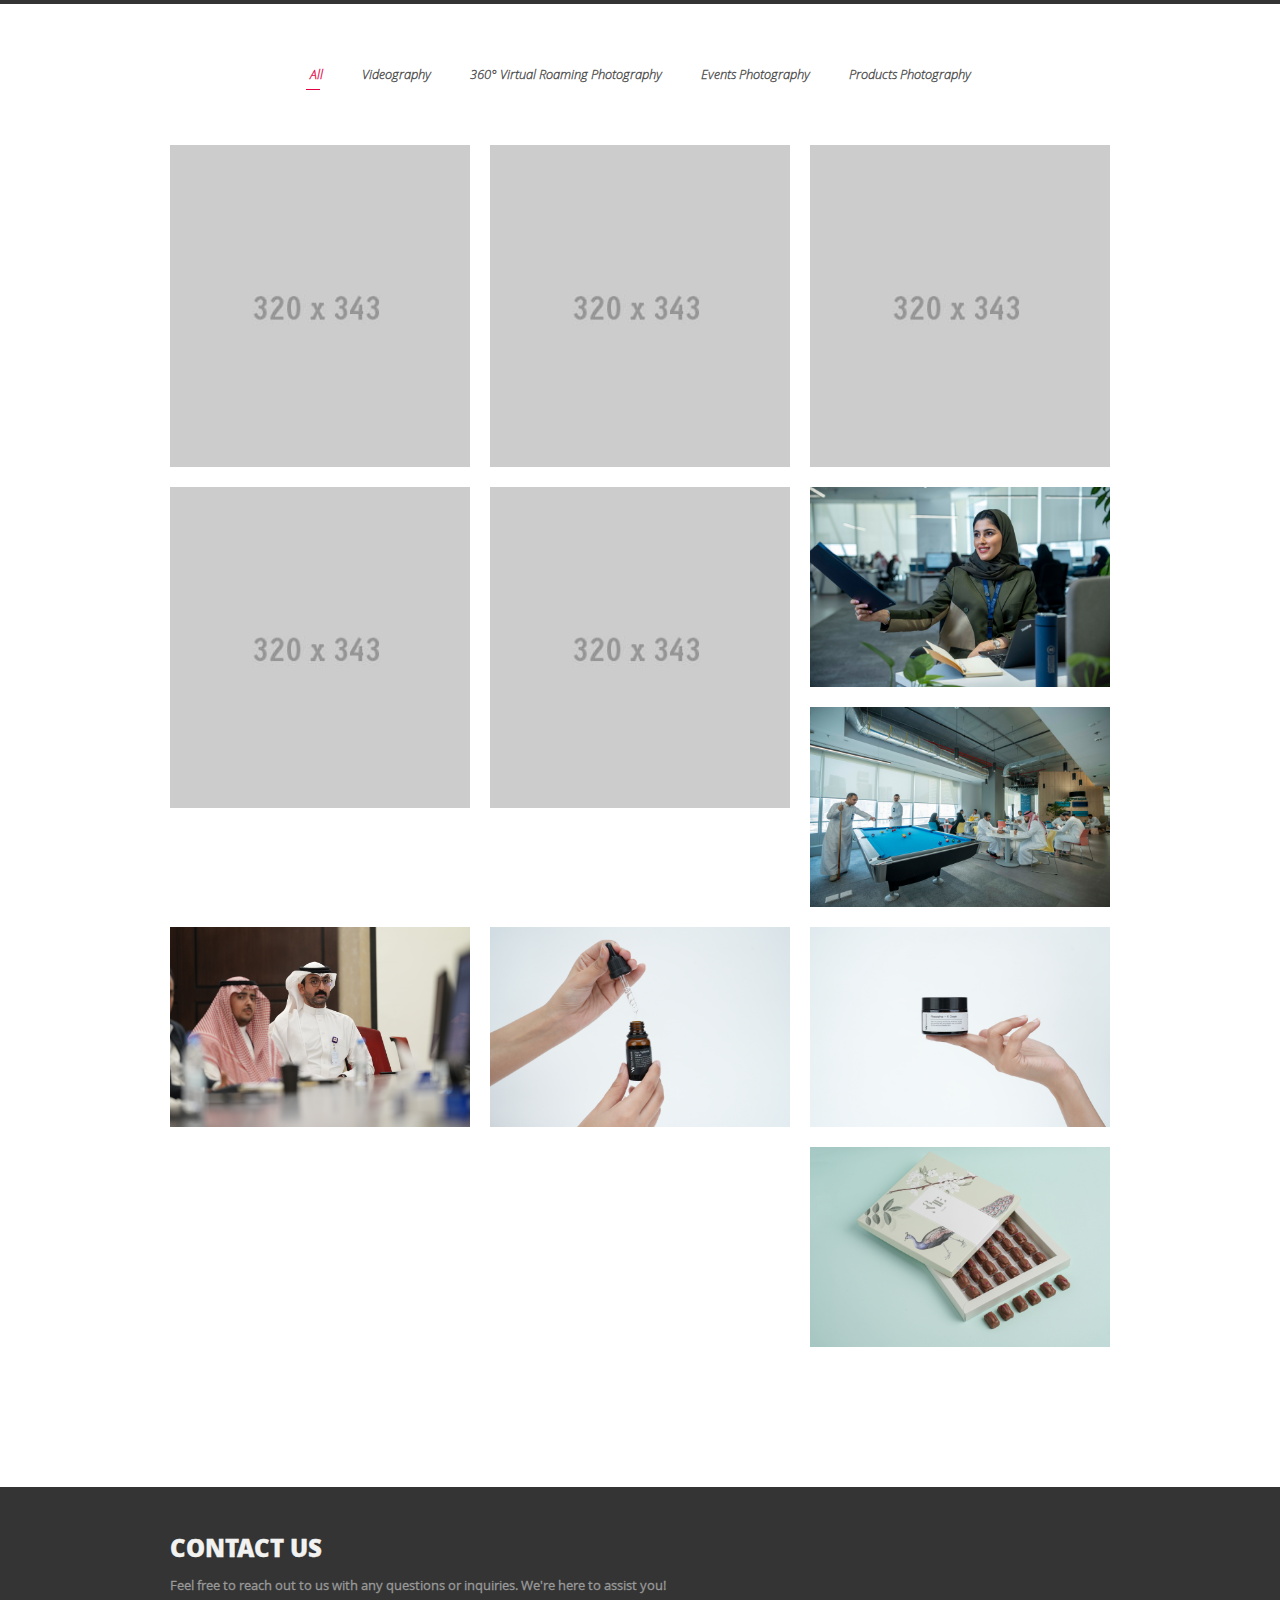
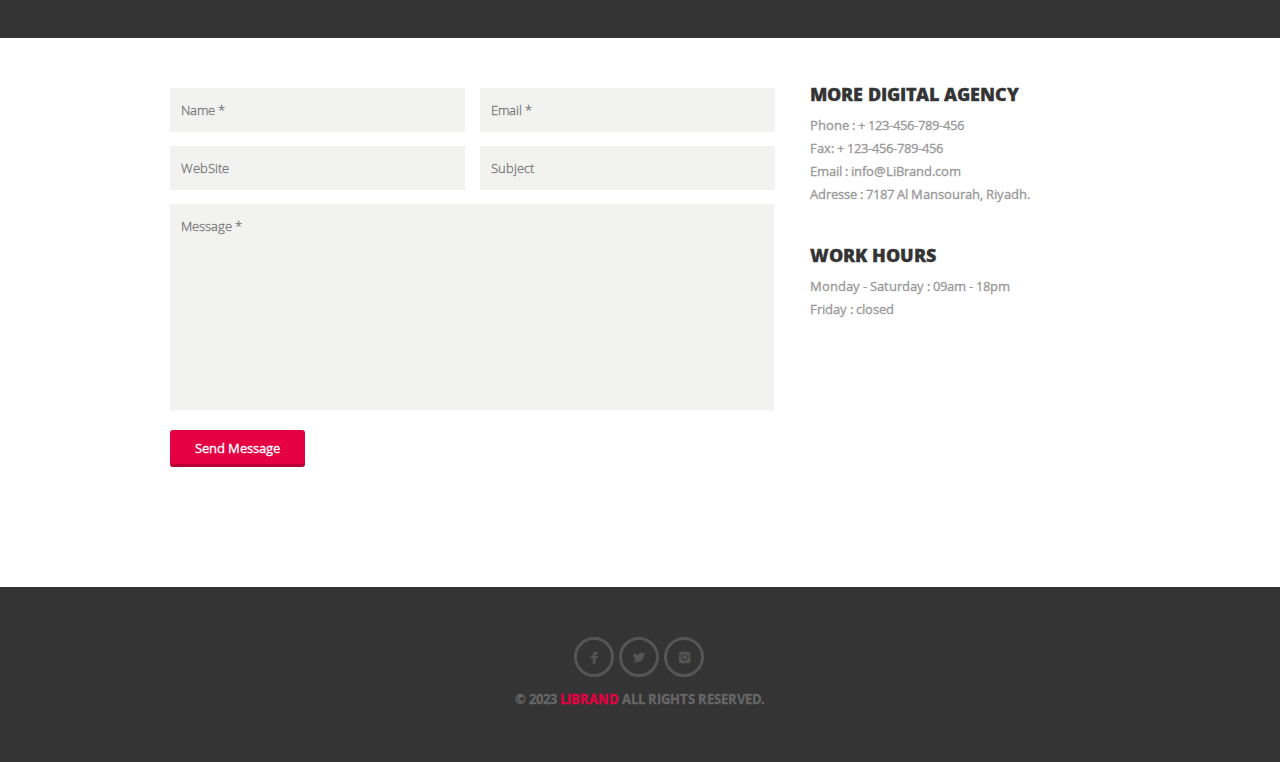
==== commit 3bc4dec5: "add images and video" ====
--- a/index.html
+++ b/index.html
@@ -110,21 +110,47 @@
 			
 			<ul class="slides">
 				
-				<li><img src="images/sliderImages/slider.jpg" class="slide" alt=""/>
+				<!-- <li><img src="images/sliderImages/slider.jpg" class="slide" alt=""/>
 				<div class="caption">
 					<h1>Experience Innovation.</h1>
 					<p>We Guide +  We Craft + We Build</p>	
 				</div>
-				</li>
-					
-					<li><img src="images/sliderImages/slider1.jpg" class="slide" alt="" />
+				</li> -->
+
+				<li>
+					<div class="slide">
+					  <video class="video-fit" autoplay loop muted>
+						<source src="/video/ad.mp4" type="video/mp4">
+					  </video>
+					  <div class="caption">
+						<h1>Experience Innovation.</h1>
+						<p>We Guide + We Craft + We Build</p>
+					  </div>
+					</div>
+				  </li>
+
+				  <!-- <li>
+					<div class="slide">
+					  <video class="video-fit" autoplay loop muted>
+						<source src="/video/ad1.mp4" type="video/mp4">
+					  </video>
+					  <div class="caption">
+						<h1>Where Creativity Never Stops.</h1>
+						<p>We Bring your ideas to Life</p>
+					  </div>
+					</div>
+				  </li> -->
+				  
+				  
+					
+					<!-- <li><img src="images/sliderImages/slider1.jpg" class="slide" alt="" />
 						
 						<div class="caption">
-							<h1>Where Creativity Never Stops.</h1>
+							<h1>c</h1>
 							<p>We Bring your ideas to Life</p>	
 						</div>
 					
-					</li>
+					</li> -->
 			</ul>
 			
 			
@@ -281,10 +307,8 @@
 						
 					<!--Team details single-->
 					<div id="team1" class="td first">
-						<h3>Benaissa Ghrib<span> – Founder</span></h3>
-						<p>Lorem ipsum dolor sit amet, consectetur adipisicing elit, sed do eiusmod tempor incididunt ut
-							 labore et dolore magna aliqua. Ut enim ad minim veniam,
-							 quis nostrud exercitation ullamco laboris nisi ut aliquip ex ea commodo consequat.</p>
+						<h3>Mohammed Ahmed<span> – Virtual Tour Developer </span></h3>
+						<p>Mohammed Ahmed: A skilled Virtual Tour Developer, expert in 360-degree photography, and creator of immersive digital experiences. With a knack for user-friendly interfaces and cutting-edge tech, Mohammed delivers captivating custom tours.</p>
 						<ul class="tSocials">
 							<li><a href="#"><i class="icon-facebook"></i></a></li>
 							<li><a href="#"><i class="icon-vimeo"></i></a></li>
@@ -296,10 +320,8 @@
 					
 						<!--Team details single-->
 						<div id="team2" class="td">
-							<h3>John Doe<span> – motion designer</span></h3>
-							<p>Neque porro quisquam est, qui dolorem ipsum quia dolor sit amet, consectetur,
-								 adipisci velit, sed quia non numquam eius modi
-								 tempora incidunt ut labore et dolore magnam aliquam quaerat voluptatem. </p>
+							<h3>Rawia Abdu Algader<span> – Sales & Marketing</span></h3>
+							<p>Rawia Abdu Algader: A results-oriented Sales & Marketing professional known for driving business growth. With a strategic mindset and exceptional communication, she's a valuable asset in the field. </p>
 							<ul class="tSocials">
 								<li><a href="#"><i class="icon-facebook"></i></a></li>
 								<li><a href="#"><i class="icon-pinterest"></i></a></li>
@@ -310,10 +332,8 @@
 						
 						<!--Team details single-->
 						<div id="team3" class="td">
-							<h3>Jenny Smith<span> – designer</span></h3>
-							<p>At vero eos et accusamus et iusto odio dignissimos ducimus qui blanditiis praesentium voluptatum
-								 deleniti atque corrupti quos dolores et quas molestias excepturi sint occaecati cupiditate non provident,
-								 similique sunt in culpa qui officia deserunt mollitia animi.</p>
+							<h3>Noor Alhmadan<span> – Photographer</span></h3>
+							<p>Noor Alhmadan: A talented Photographer renowned for capturing moments with artistic flair. With a keen eye for detail and creative vision, Noor excels in producing captivating and memorable images.</p>
 							<ul class="tSocials">
 								<li><a href="#"><i class="icon-facebook"></i></a></li>
 								<li><a href="#"><i class="icon-gplus"></i></a></li>
@@ -324,7 +344,7 @@
 						
 						
 						<!--Team details single-->
-						<div id="team4" class="td">
+						<!-- <div id="team4" class="td">
 							<h3>Nora Doe<span> – developer</span></h3>
 							<p>Bacon ipsum dolor sit amet t-bone shank sirloin beef pastrami ribeye jowl pork belly
 								 kevin tenderloin. Chicken chuck sausage salami,
@@ -335,12 +355,12 @@
 								<li><a href="#"><i class="icon-gplus"></i></a></li>
 								<li><a href="#"><i class="icon-instagram"></i></a></li>
 							</ul>
-						</div>
+						</div> -->
 						<!--End team details single-->
 						
 						
 						<!--Team details single-->
-						<div id="team5" class="td">
+						<!-- <div id="team5" class="td">
 							<h3>Emy Doe<span> – marketer</span></h3>
 							<p>Bacon ipsum dolor sit amet t-bone shank sirloin beef pastrami ribeye jowl pork belly
 								 kevin tenderloin. Chicken chuck sausage salami,
@@ -351,7 +371,7 @@
 								<li><a href="#"><i class="icon-dribbble"></i></a></li>
 								<li><a href="#"><i class="icon-instagram"></i></a></li>
 							</ul>
-						</div>
+						</div> -->
 						<!--End team details single-->
 					
 					
@@ -367,9 +387,9 @@
 						<li><a class="tactive" href="#team1"><img src="images/t1.jpg" alt="" ><span></span></a></li>
 						<li><a href="#team2"><img src="images/t2.jpg" alt=""><span></span></a></li>
 						<li><a href="#team3"><img src="images/t3.jpg" alt=""><span></span></a></li>
-						<li><a href="#team4"><img src="images/t4.jpg" alt=""><span></span></a></li>
-						<li><a href="#team5"><img src="images/t5.jpg" alt=""><span></span></a></li>
-						<li class="teamTitle"><h3>meet our team</h3></li>
+						<!-- <li><a href="#team4"><img src="images/t4.jpg" alt=""><span></span></a></li>
+						<li><a href="#team5"><img src="images/t5.jpg" alt=""><span></span></a></li> -->
+						<!-- <li class="teamTitle"><h3>meet our team</h3></li> -->
 					</ul>
 					
 					
@@ -679,7 +699,9 @@
 										<li class="all current"><a href="#">All</a></li>
 										<li class="catWeb"><a href="#">Videography</a></li>
 										<li class="catGraphic"><a href="#">	360° Virtual Roaming Photography</a></li>
-										<li class="catMotion"><a href="#" class="last">Photography</a></li>
+										<li class="catPhotography"><a href="#" class="last">Events Photography</a></li>
+										<li class="catProductsPhotography"><a href="#" class="last">Products Photography</a></li>
+
 									</ul>
 								
 								</div>
@@ -758,26 +780,26 @@
 							</li>
 						
 
-							<li class="one-third column  item " data-id="id-6" data-type="catMotion">
+							<li class="one-third column  item " data-id="id-6" data-type="catPhotography">
 								<div >
 								<a href="project_video.html" class="openProject">
 									<div class="desc">
 									<div class="crosshair"><img src="images/crosshair.png" alt=""></div>
 									<h3 class="projDesc">Project Name <span>&#8213; motion graphic &#8213;</span></h3>
 									</div>
-									<img src="images/portfolioImages/w6.jpg" alt="">
+									<img src="images/imageLiBrand/DSC00703.jpg" alt="">
 								</a>
 
 							</div>
 						
 							</li>
-							<li class="one-third column  item " data-id="id-7" data-type="catMotion"><div >
+							<li class="one-third column  item " data-id="id-7" data-type="catPhotography"><div >
 									<a href="project_video.html" class="openProject">
 										<div class="desc">
 										<div class="crosshair"><img src="images/crosshair.png" alt=""></div>
 										<h3 class="projDesc">Project Name <span>&#8213; motion graphic &#8213;</span></h3>
 										</div>
-											<img src="images/portfolioImages/w7.jpg" alt="">
+											<img src="images/imageLiBrand/DSC00738.jpg" alt="">
 									</a>
 
 
@@ -785,32 +807,74 @@
 						
 							</li>
 						
-								<li class="one-third column  item " data-id="id-8" data-type="catMotion">
+								<li class="one-third column  item " data-id="id-8" data-type="catPhotography">
 									<div >
 									<a href="project_video.html" class="openProject">
 										<div class="desc">
 										<div class="crosshair"><img src="images/crosshair.png" alt=""></div>
 										<h3 class="projDesc">Project Name <span>&#8213; motion graphic &#8213;</span></h3>
 										</div>
-										<img src="images/portfolioImages/w8.jpg" alt="">
+										<img src="images/imageLiBrand/DSC00240.JPG" alt="">
 									</a>
 
 								</div>
 
 								</li>
-								<li class="one-third column  item " data-id="id-9" data-type="catMotion"><div >
+								<li class="one-third column  item " data-id="id-9" data-type="catProductsPhotography"><div >
 										<a href="project_video.html" class="openProject">
 											<div class="desc">
 											<div class="crosshair"><img src="images/crosshair.png" alt=""></div>
 											<h3 class="projDesc">Project Name <span>&#8213; motion graphic &#8213;</span></h3>
 											</div>
-												<img src="images/portfolioImages/w9.jpg" alt="">
+												<img src="images/imageLiBrand/DSC06485.JPG" alt="">
 										</a>
 
 
 								</div>
 
 								</li>
+
+								<li class="one-third column  item " data-id="id-9" data-type="catProductsPhotography"><div >
+									<a href="project_video.html" class="openProject">
+										<div class="desc">
+										<div class="crosshair"><img src="images/crosshair.png" alt=""></div>
+										<h3 class="projDesc">Project Name <span>&#8213; motion graphic &#8213;</span></h3>
+										</div>
+											<img src="images/imageLiBrand/DSC06486.JPG" alt="">
+									</a>
+
+
+							</div>
+
+						</li>
+						<li class="one-third column  item " data-id="id-9" data-type="catProductsPhotography"><div >
+							<a href="project_video.html" class="openProject">
+								<div class="desc">
+								<div class="crosshair"><img src="images/crosshair.png" alt=""></div>
+								<h3 class="projDesc">Project Name <span>&#8213; motion graphic &#8213;</span></h3>
+								</div>
+									<img src="images/imageLiBrand/DSC06511.JPG" alt="">
+							</a>
+
+
+					</div>
+
+					</li>
+
+							</li>
+							<li class="one-third column  item " data-id="id-9" data-type="catProductsPhotography"><div >
+								<a href="project_video.html" class="openProject">
+									<div class="desc">
+									<div class="crosshair"><img src="images/crosshair.png" alt=""></div>
+									<h3 class="projDesc">Project Name <span>&#8213; motion graphic &#8213;</span></h3>
+									</div>
+										<img src="images/imageLiBrand/DSC08598.jpg" alt="">
+								</a>
+
+
+						</div>
+
+						</li>
 
 							</ul>
 							<!--End portfolio-->
@@ -922,9 +986,8 @@
 												<ul>
 													<li>Phone : + 123-456-789-456</li>
 													<li>Fax: + 123-456-789-456</li>
-													<li>Email : youremail@yourdomaine.net</li>
-													<li>Adresse : 1234 Street Road, City Name
-													IN 567 890.</li>
+													<li>Email : info@LiBrand.com</li>
+													<li>Adresse : 7187 Al Mansourah, Riyadh.</li>
 												</ul>
 											</div>
 											
@@ -932,9 +995,8 @@
 												<div class="wInfo">
 													<h1>work hours</h1>
 													<ul>
-														<li>Monday - Friday : 09am - 18pm</li>
-														<li>Saturday : 09am - 1pm</li>
-														<li>Sunday : closed</li>
+														<li>Monday - Saturday : 09am - 18pm</li>
+														<li>Friday : closed</li>
 
 													</ul>
 												</div>
--- a/css/main.css
+++ b/css/main.css
@@ -1551,6 +1551,15 @@
 }
 
 
+.video-fit {
+    width: 176%;
+    height: auto;
+	object-fit: cover;
+    margin-left: -30%;  
+	margin-bottom: -30%;  
+	margin-top: 0%;  
+
+}
 
 
 
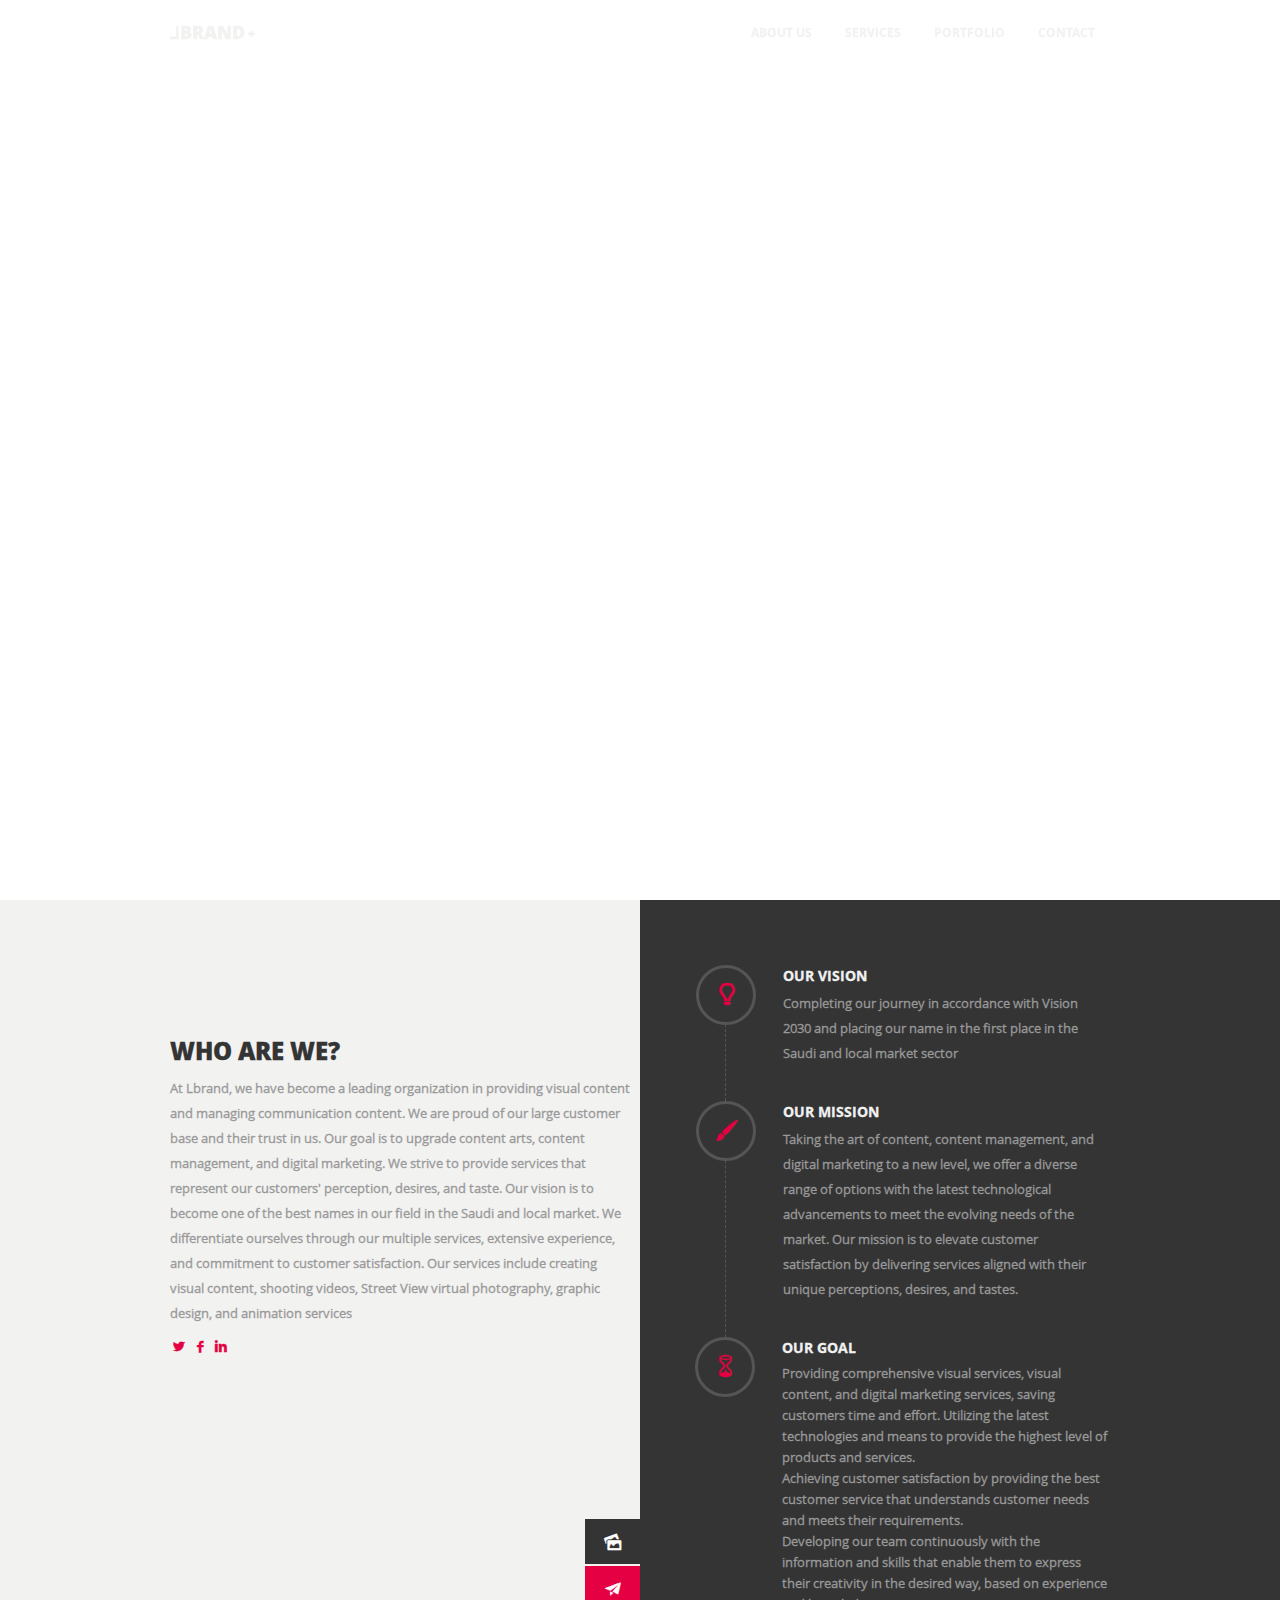
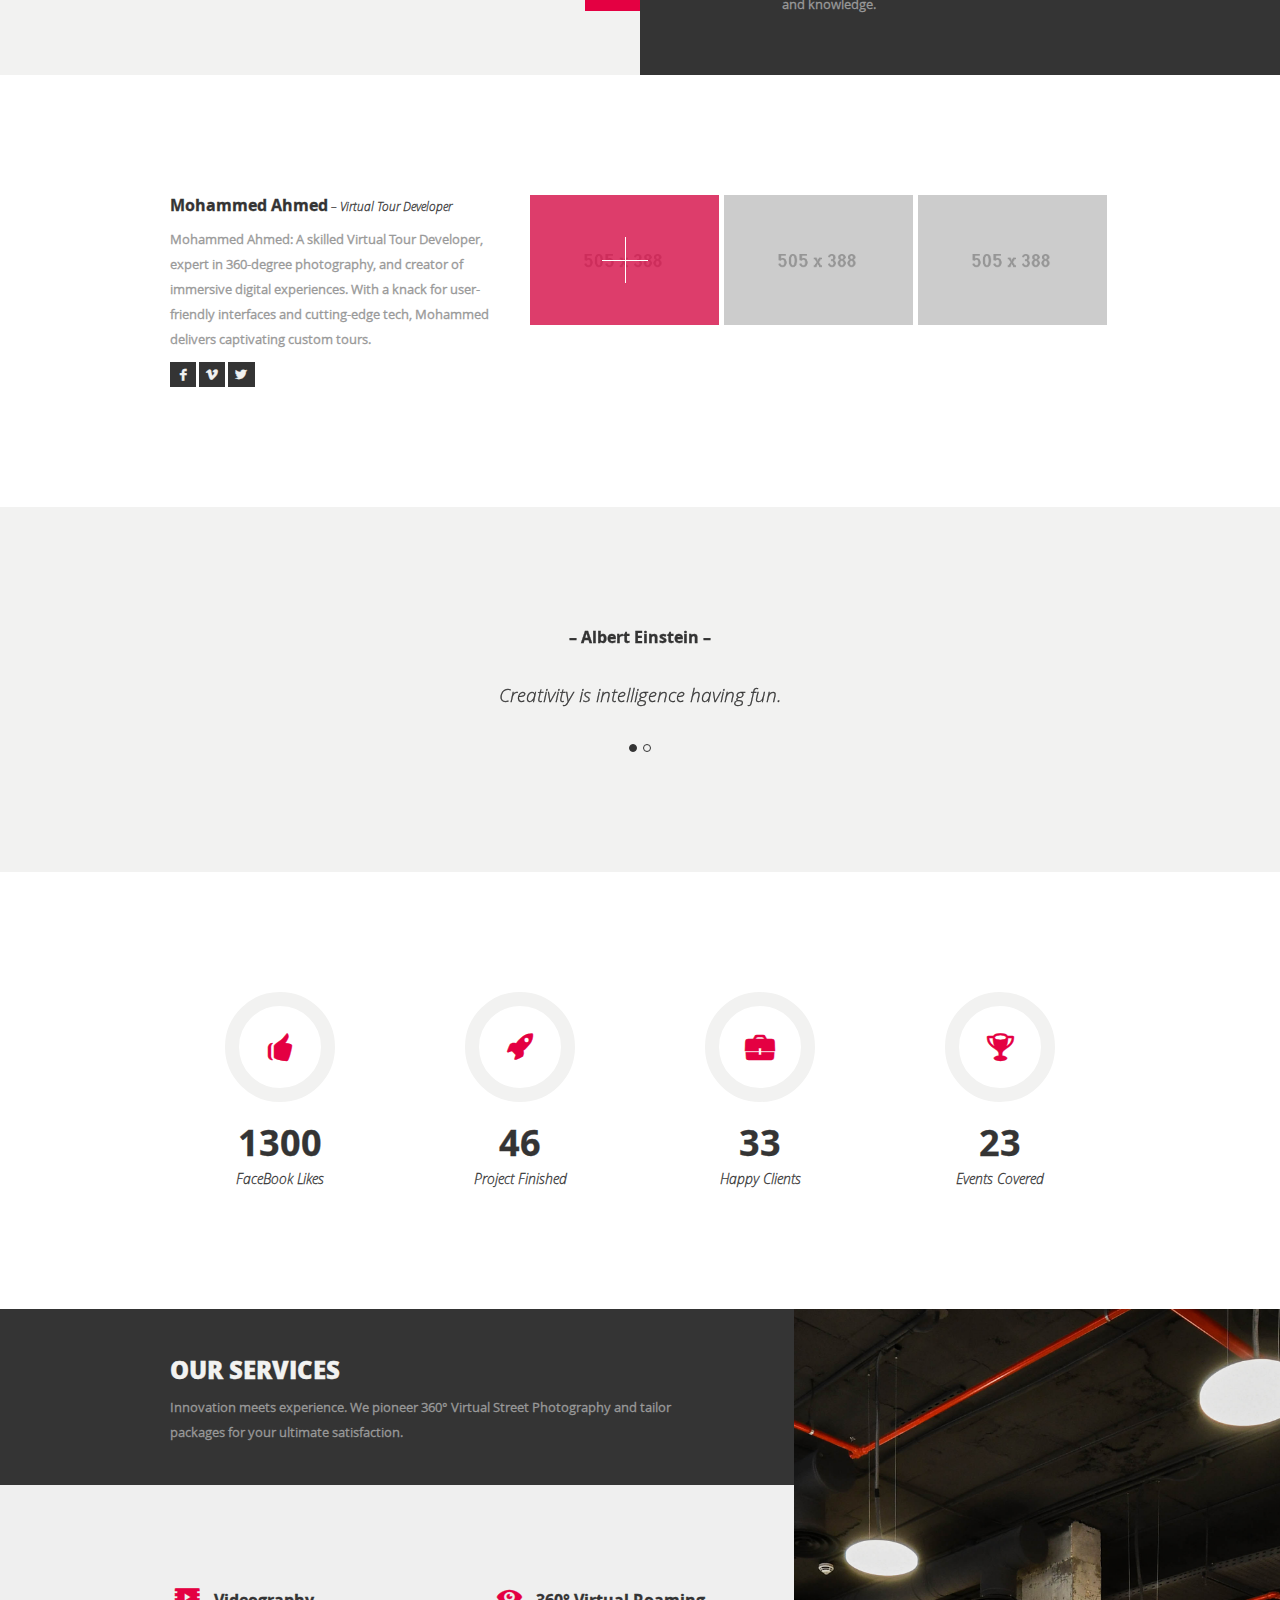
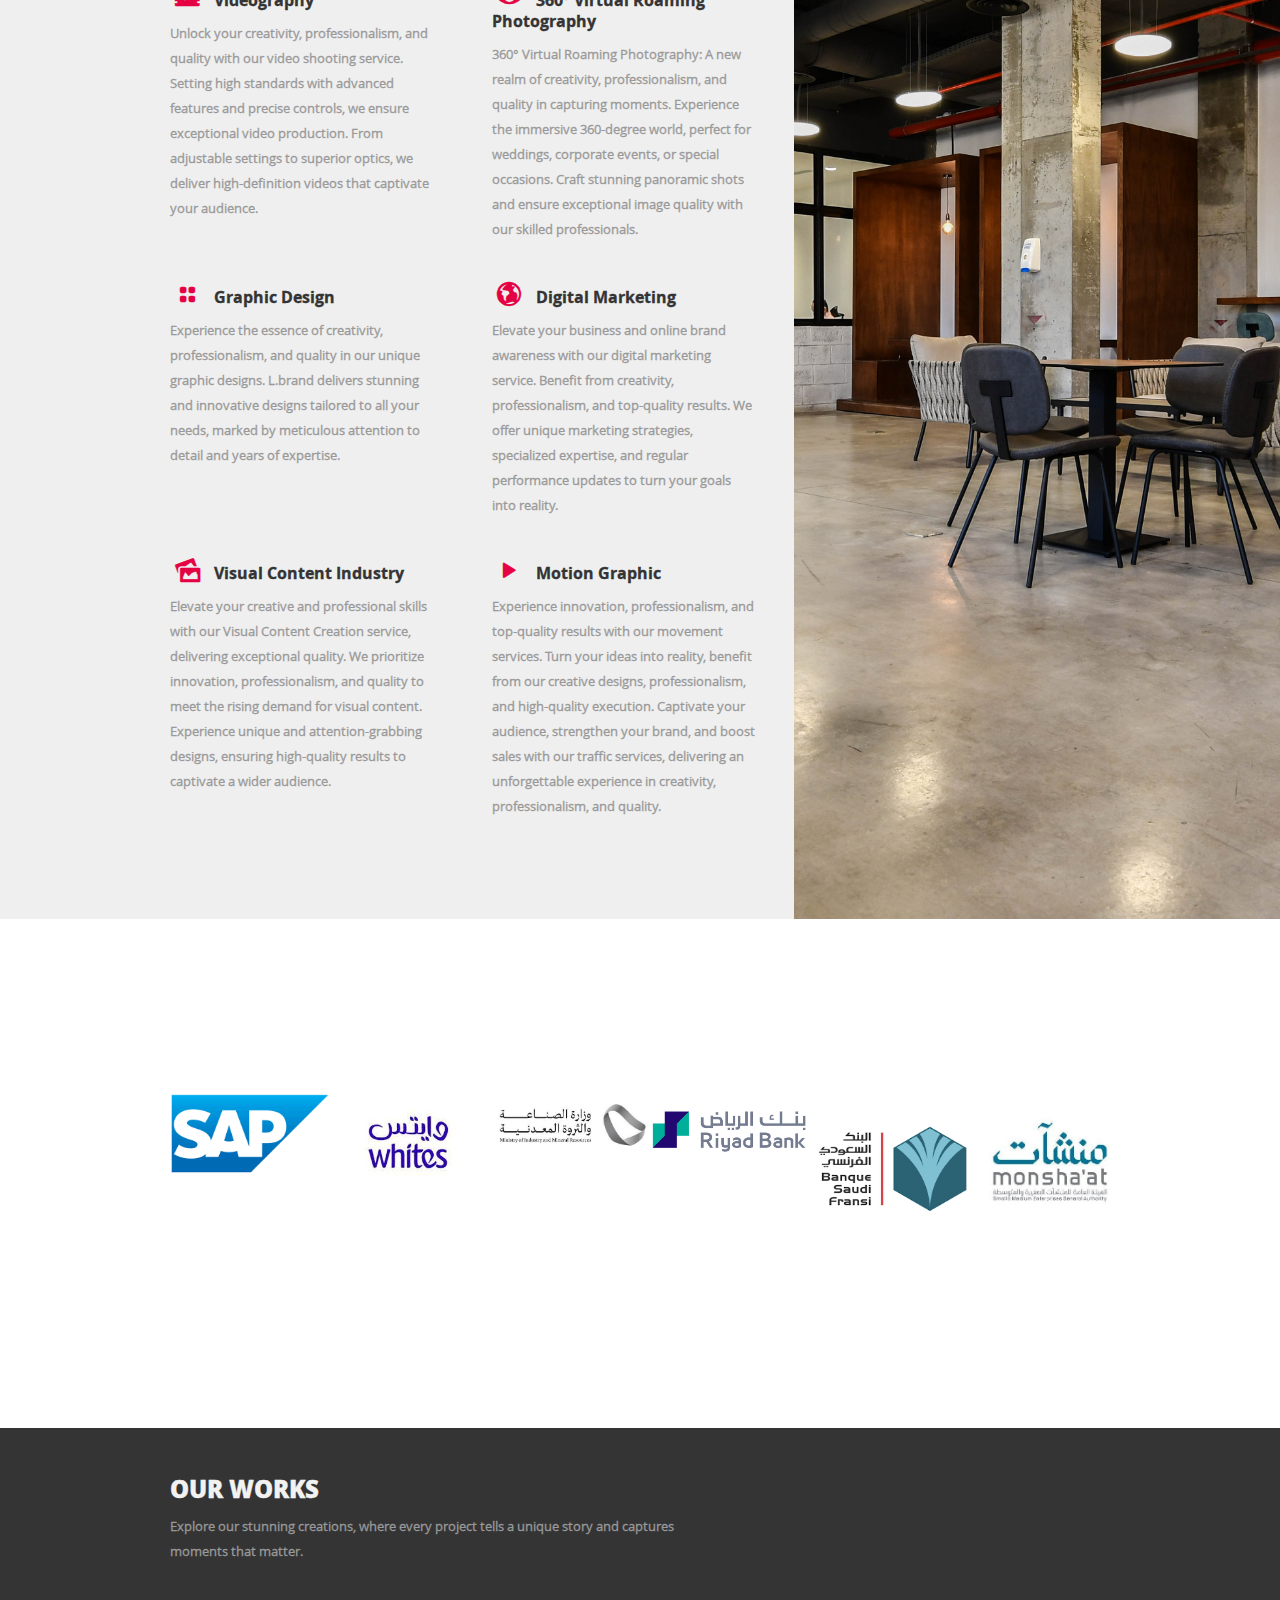
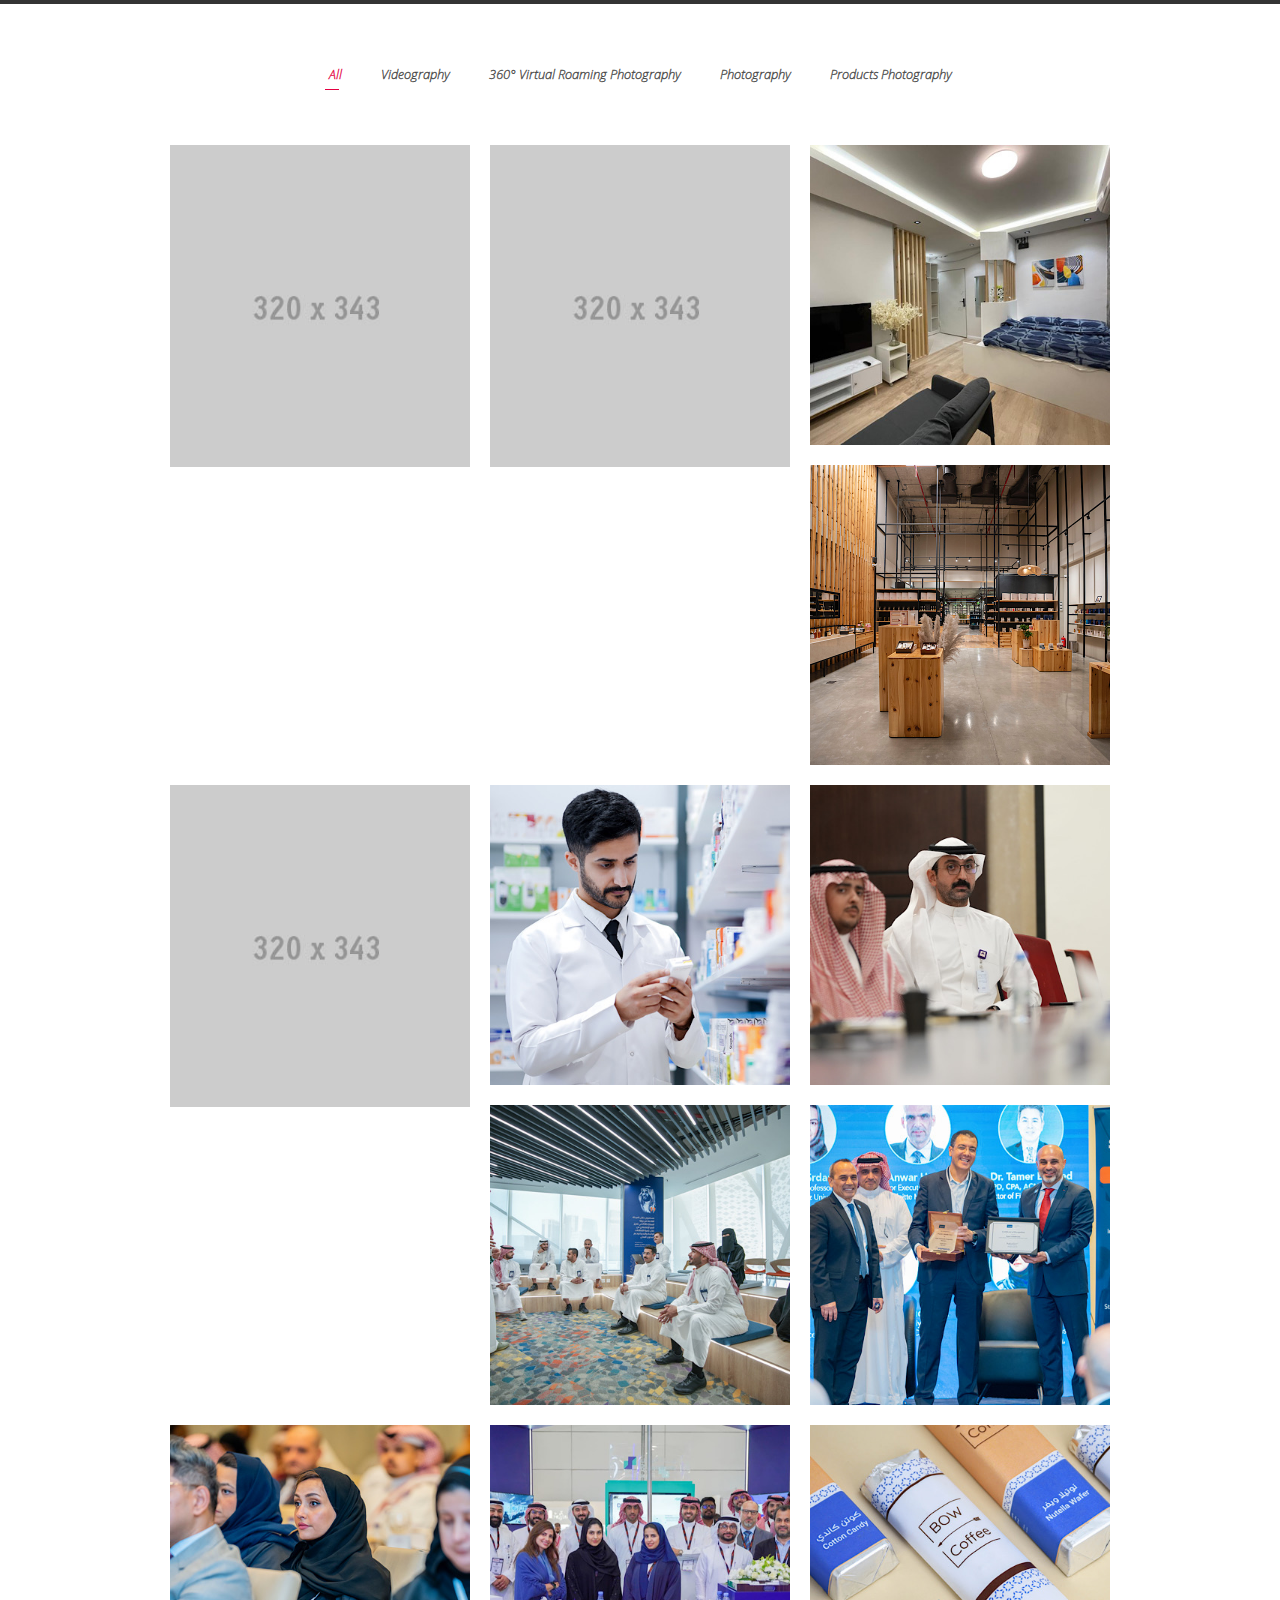
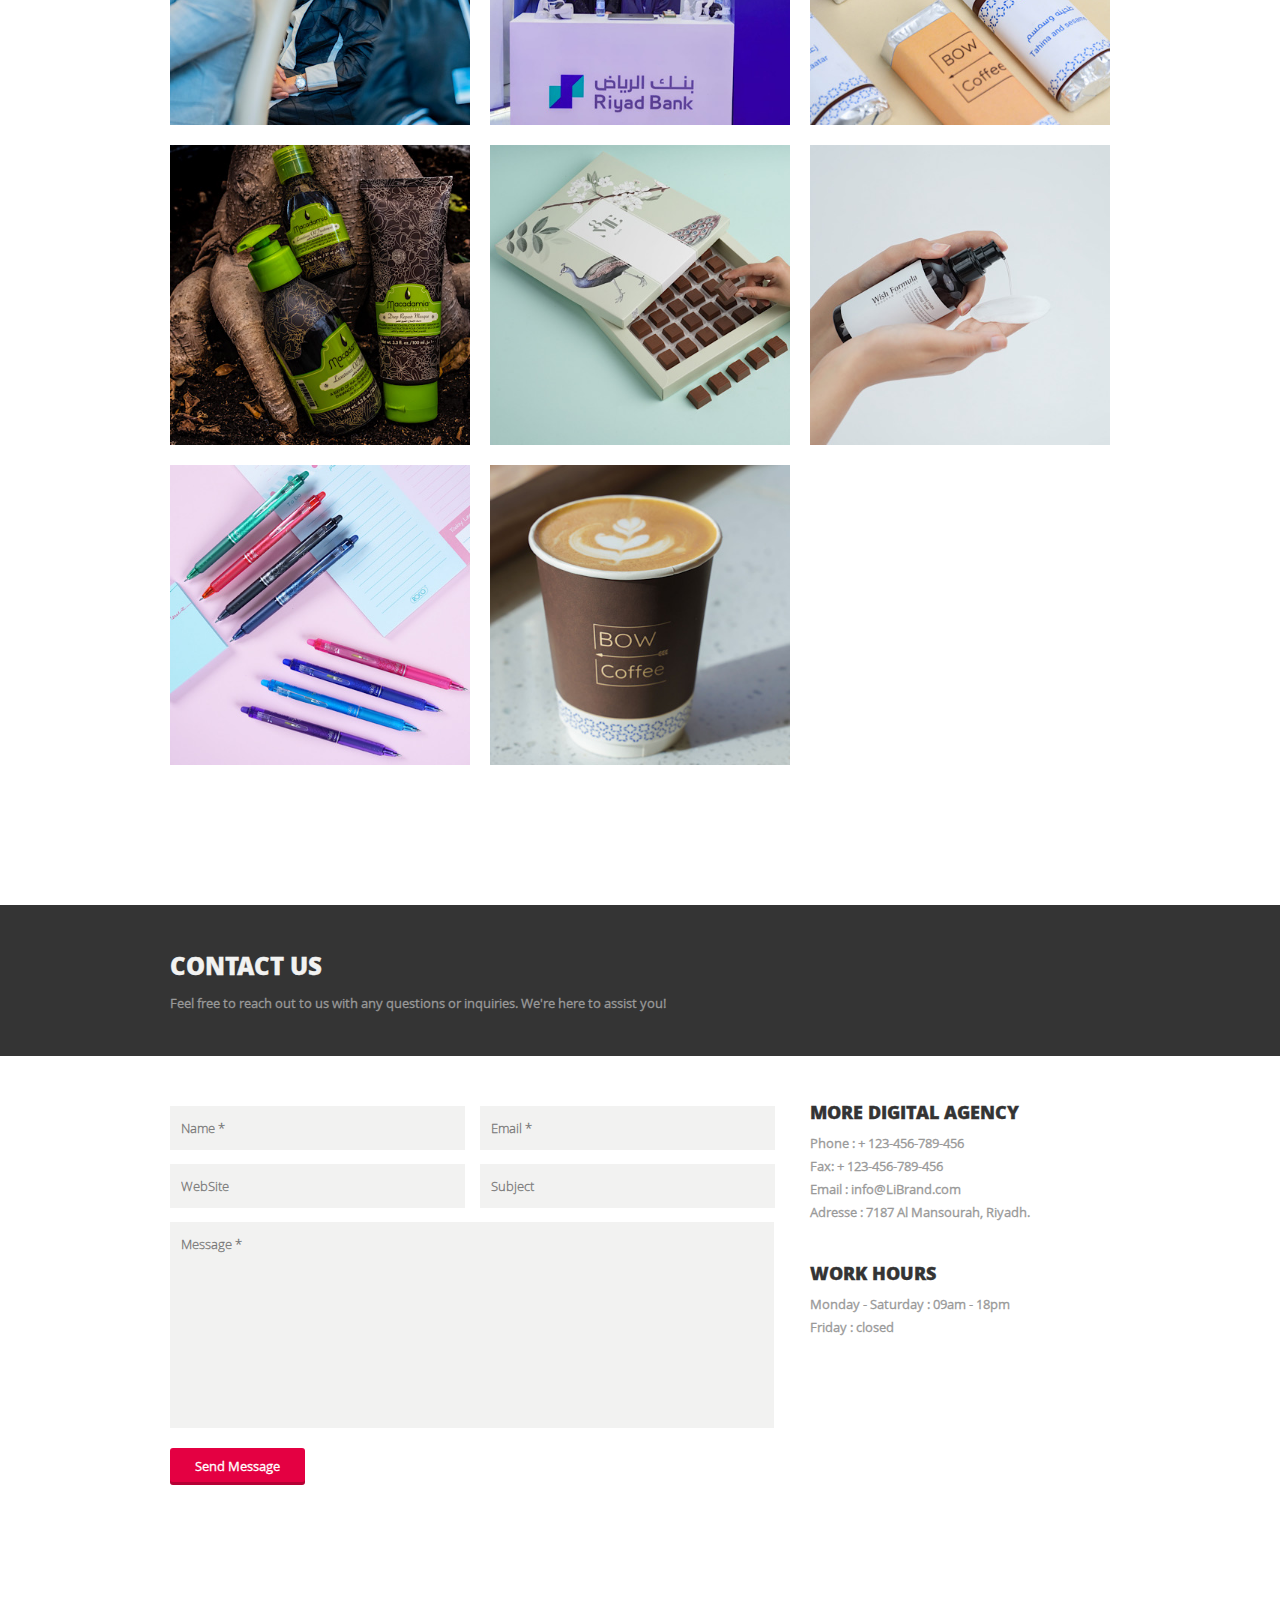
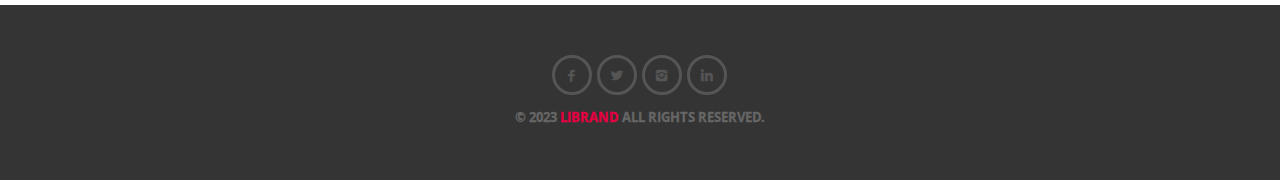
==== commit f5967385: "change imges" ====
--- a/index.html
+++ b/index.html
@@ -120,7 +120,7 @@
 				<li>
 					<div class="slide">
 					  <video class="video-fit" autoplay loop muted>
-						<source src="/video/ad.mp4" type="video/mp4">
+						<source src="/video/ad1.mp4" type="video/mp4">
 					  </video>
 					  <div class="caption">
 						<h1>Experience Innovation.</h1>
@@ -698,8 +698,8 @@
 									<ul class="filter" id="category">
 										<li class="all current"><a href="#">All</a></li>
 										<li class="catWeb"><a href="#">Videography</a></li>
-										<li class="catGraphic"><a href="#">	360° Virtual Roaming Photography</a></li>
-										<li class="catPhotography"><a href="#" class="last">Events Photography</a></li>
+										<li class="cat360"><a href="#">	360° Virtual Roaming Photography</a></li>
+										<li class="catPhotography"><a href="#" class="last">Photography</a></li>
 										<li class="catProductsPhotography"><a href="#" class="last">Products Photography</a></li>
 
 									</ul>
@@ -741,36 +741,36 @@
 						
 						
 
-							<li class="one-third column  item " data-id="id-3" data-type="catGraphic"><div >
-								<a href="project.html" class="openProject">
+							<li class="one-third column  item " data-id="id-3" data-type="cat360"><div >
+								<a href="project_tour_1.html" class="openProject">
 									<div class="desc">
 									<div class="crosshair"><img src="images/crosshair.png" alt=""></div>
-									<h3 class="projDesc">Project Name <span>&#8213; graphic design &#8213;</span></h3>
-									</div>
-									<img src="images/portfolioImages/w3.jpg" alt="">
+									<h3 class="projDesc">RESIDENT APARTMENT TOUR.<span>&#8213; 360° Virtual Roaming Photography &#8213;</span></h3>
+									</div>
+									<img src="images/portfolioImages/360_images/img_1.JPG" alt="">
 								</a>
 
 							</div>
 							</li>
 
-							<li class="one-third column  item " data-id="id-4" data-type="catGraphic"><div >
-								<a href="project.html" class="openProject">
+							<li class="one-third column  item " data-id="id-4" data-type="cat360"><div >
+								<a href="project_tour_2.html" class="openProject">
 									<div class="desc">
 									<div class="crosshair"><img src="images/crosshair.png" alt=""></div>
-									<h3 class="projDesc">Project Name <span>&#8213; graphic design &#8213;</span></h3>
-									</div>
-									<img src="images/portfolioImages/w4.jpg" alt="">
+									<h3 class="projDesc">LOOFAH SELECTION.<span>&#8213; 360° Virtual Roaming Photography &#8213;</span></h3>
+									</div>
+									<img src="images/portfolioImages/360_images/IMG_6818.JPG"  alt="">
 								</a>
 							
 							</div>
 						
 							</li>
 
-							<li  class="one-third column  item " data-id="id-5" data-type="catGraphic"><div>
-								<a href="project.html" class="openProject">
+							<li  class="one-third column  item " data-id="id-5" data-type="cat360"><div>
+								<a href="project_tour_3.html" class="openProject">
 									<div class="desc">
 									<div class="crosshair"><img src="images/crosshair.png" alt=""></div>
-									<h3 class="projDesc">Project Name <span>&#8213; graphic design &#8213;</span></h3>
+									<h3 class="projDesc">VITALITY FITNESS CLUB.<span>&#8213; 360° Virtual Roaming Photography &#8213;</span></h3>
 									</div>
 										<img src="images/portfolioImages/w5.jpg" alt="">
 								</a>
@@ -785,9 +785,9 @@
 								<a href="project_video.html" class="openProject">
 									<div class="desc">
 									<div class="crosshair"><img src="images/crosshair.png" alt=""></div>
-									<h3 class="projDesc">Project Name <span>&#8213; motion graphic &#8213;</span></h3>
-									</div>
-									<img src="images/imageLiBrand/DSC00703.jpg" alt="">
+									<h3 class="projDesc">Project Name <span>&#8213; Photography &#8213;</span></h3>
+									</div>
+									<img src="images/portfolioImages/images/IMG_6825.JPG" alt="">
 								</a>
 
 							</div>
@@ -797,9 +797,9 @@
 									<a href="project_video.html" class="openProject">
 										<div class="desc">
 										<div class="crosshair"><img src="images/crosshair.png" alt=""></div>
-										<h3 class="projDesc">Project Name <span>&#8213; motion graphic &#8213;</span></h3>
+										<h3 class="projDesc">Project Name <span>&#8213; Photography &#8213;</span></h3>
 										</div>
-											<img src="images/imageLiBrand/DSC00738.jpg" alt="">
+											<img src="images/portfolioImages/images/IMG_6827.JPG" alt="">
 									</a>
 
 
@@ -812,9 +812,50 @@
 									<a href="project_video.html" class="openProject">
 										<div class="desc">
 										<div class="crosshair"><img src="images/crosshair.png" alt=""></div>
-										<h3 class="projDesc">Project Name <span>&#8213; motion graphic &#8213;</span></h3>
+										<h3 class="projDesc">Project Name <span>&#8213; Photography &#8213;</span></h3>
 										</div>
-										<img src="images/imageLiBrand/DSC00240.JPG" alt="">
+										<img src="images/portfolioImages/images/IMG_6828.JPG" alt="">
+									</a>
+
+								</div>
+
+								</li>
+
+								<li class="one-third column  item " data-id="id-8" data-type="catPhotography">
+									<div >
+									<a href="project_video.html" class="openProject">
+										<div class="desc">
+										<div class="crosshair"><img src="images/crosshair.png" alt=""></div>
+										<h3 class="projDesc">Project Name <span>&#8213; Photography &#8213;</span></h3>
+										</div>
+										<img src="images/portfolioImages/images/IMG_6829.JPG" alt="">
+									</a>
+
+								</div>
+
+								</li>
+
+								<li class="one-third column  item " data-id="id-8" data-type="catPhotography">
+									<div >
+									<a href="project_video.html" class="openProject">
+										<div class="desc">
+										<div class="crosshair"><img src="images/crosshair.png" alt=""></div>
+										<h3 class="projDesc">Project Name <span>&#8213; Photography &#8213;</span></h3>
+										</div>
+										<img src="images/portfolioImages/images/IMG_6830.JPG" alt="">
+									</a>
+
+								</div>
+
+								</li>
+								<li class="one-third column  item " data-id="id-8" data-type="catPhotography">
+									<div >
+									<a href="project_video.html" class="openProject">
+										<div class="desc">
+										<div class="crosshair"><img src="images/crosshair.png" alt=""></div>
+										<h3 class="projDesc">Project Name <span>&#8213; Photography &#8213;</span></h3>
+										</div>
+										<img src="images/portfolioImages/images/IMG_6832.JPG" alt="">
 									</a>
 
 								</div>
@@ -823,10 +864,10 @@
 								<li class="one-third column  item " data-id="id-9" data-type="catProductsPhotography"><div >
 										<a href="project_video.html" class="openProject">
 											<div class="desc">
-											<div class="crosshair"><img src="images/crosshair.png" alt=""></div>
-											<h3 class="projDesc">Project Name <span>&#8213; motion graphic &#8213;</span></h3>
+											<!-- <div class="crosshair"><img src="images/portfolioImages/product_images/prod_img_1.JPG" alt=""></div> -->
+											<h3 class="projDesc">Project Name <span>&#8213; Products Photography &#8213;</span></h3>
 											</div>
-												<img src="images/imageLiBrand/DSC06485.JPG" alt="">
+												<img src="images/portfolioImages/product_images/img_1.JPG"  alt="">
 										</a>
 
 
@@ -837,10 +878,10 @@
 								<li class="one-third column  item " data-id="id-9" data-type="catProductsPhotography"><div >
 									<a href="project_video.html" class="openProject">
 										<div class="desc">
-										<div class="crosshair"><img src="images/crosshair.png" alt=""></div>
-										<h3 class="projDesc">Project Name <span>&#8213; motion graphic &#8213;</span></h3>
+										<!-- <div class="crosshair"><img src="images/portfolioImages/product_images/prod_img_2.JPG" alt=""></div> -->
+										<h3 class="projDesc">Project Name <span>&#8213; Products Photography &#8213;</span></h3>
 										</div>
-											<img src="images/imageLiBrand/DSC06486.JPG" alt="">
+											<img src="images/portfolioImages/product_images/img_2.JPG" alt="">
 									</a>
 
 
@@ -850,10 +891,10 @@
 						<li class="one-third column  item " data-id="id-9" data-type="catProductsPhotography"><div >
 							<a href="project_video.html" class="openProject">
 								<div class="desc">
-								<div class="crosshair"><img src="images/crosshair.png" alt=""></div>
-								<h3 class="projDesc">Project Name <span>&#8213; motion graphic &#8213;</span></h3>
-								</div>
-									<img src="images/imageLiBrand/DSC06511.JPG" alt="">
+								<!-- <div class="crosshair"><img src="images/portfolioImages/product_images/prod_img_3.JPG" alt=""></div> -->
+								<h3 class="projDesc">Project Name <span>&#8213; Products Photography &#8213;</span></h3>
+								</div>
+									<img src="images/portfolioImages/product_images/img_3.JPG" alt="">
 							</a>
 
 
@@ -865,16 +906,44 @@
 							<li class="one-third column  item " data-id="id-9" data-type="catProductsPhotography"><div >
 								<a href="project_video.html" class="openProject">
 									<div class="desc">
-									<div class="crosshair"><img src="images/crosshair.png" alt=""></div>
-									<h3 class="projDesc">Project Name <span>&#8213; motion graphic &#8213;</span></h3>
-									</div>
-										<img src="images/imageLiBrand/DSC08598.jpg" alt="">
+									<!-- <div class="crosshair"><img src="images/portfolioImages/product_images/prod_img_4.JPG" alt=""></div> -->
+									<h3 class="projDesc">Project Name <span>&#8213; Products Photography &#8213;</span></h3>
+									</div>
+										<img src="images/portfolioImages/product_images/img_4.JPG" alt="">
 								</a>
 
 
 						</div>
 
 						</li>
+
+						<li class="one-third column  item " data-id="id-9" data-type="catProductsPhotography"><div >
+							<a href="project_video.html" class="openProject">
+								<div class="desc">
+								<!-- <div class="crosshair"><img src="images/portfolioImages/product_images/prod_img_4.JPG" alt=""></div> -->
+								<h3 class="projDesc">Project Name <span>&#8213; Products Photography &#8213;</span></h3>
+								</div>
+									<img src="images/portfolioImages/product_images/img_5.JPG" alt="">
+							</a>
+
+
+					</div>
+
+					</li>
+
+					<li class="one-third column  item " data-id="id-9" data-type="catProductsPhotography"><div >
+						<a href="project_video.html" class="openProject">
+							<div class="desc">
+							<!-- <div class="crosshair"><img src="images/portfolioImages/product_images/prod_img_4.JPG" alt=""></div> -->
+							<h3 class="projDesc">Project Name <span>&#8213; Products Photography &#8213;</span></h3>
+							</div>
+								<img src="images/portfolioImages/product_images/img_6.JPG" alt="">
+						</a>
+
+
+				</div>
+
+				</li>
 
 							</ul>
 							<!--End portfolio-->
@@ -1035,9 +1104,10 @@
 									
 
 										<ul class="socialsFooter">
-											<li><a href="#"><i class="icon-facebook"></i></a></li>
-											<li><a href="#"><i class="icon-twitter"></i></a></li>
-											<li><a href="#"><i class="icon-instagram"></i></a></li>
+											<li><a href="https://www.facebook.com/people/Librand-Sa/61552210961129/?mibextid=LQQJ4d"><i class="icon-facebook"></i></a></li>
+											<li><a href="https://twitter.com/Librand_Sa"><i class="icon-twitter"></i></a></li>
+											<li><a href="https://www.instagram.com/librand_sa/"><i class="icon-instagram"></i></a></li>
+											<li><a href="https://www.linkedin.com/company/librand/"><i class="icon-linkedin"></i></a></li>
 
 										</ul>
 
